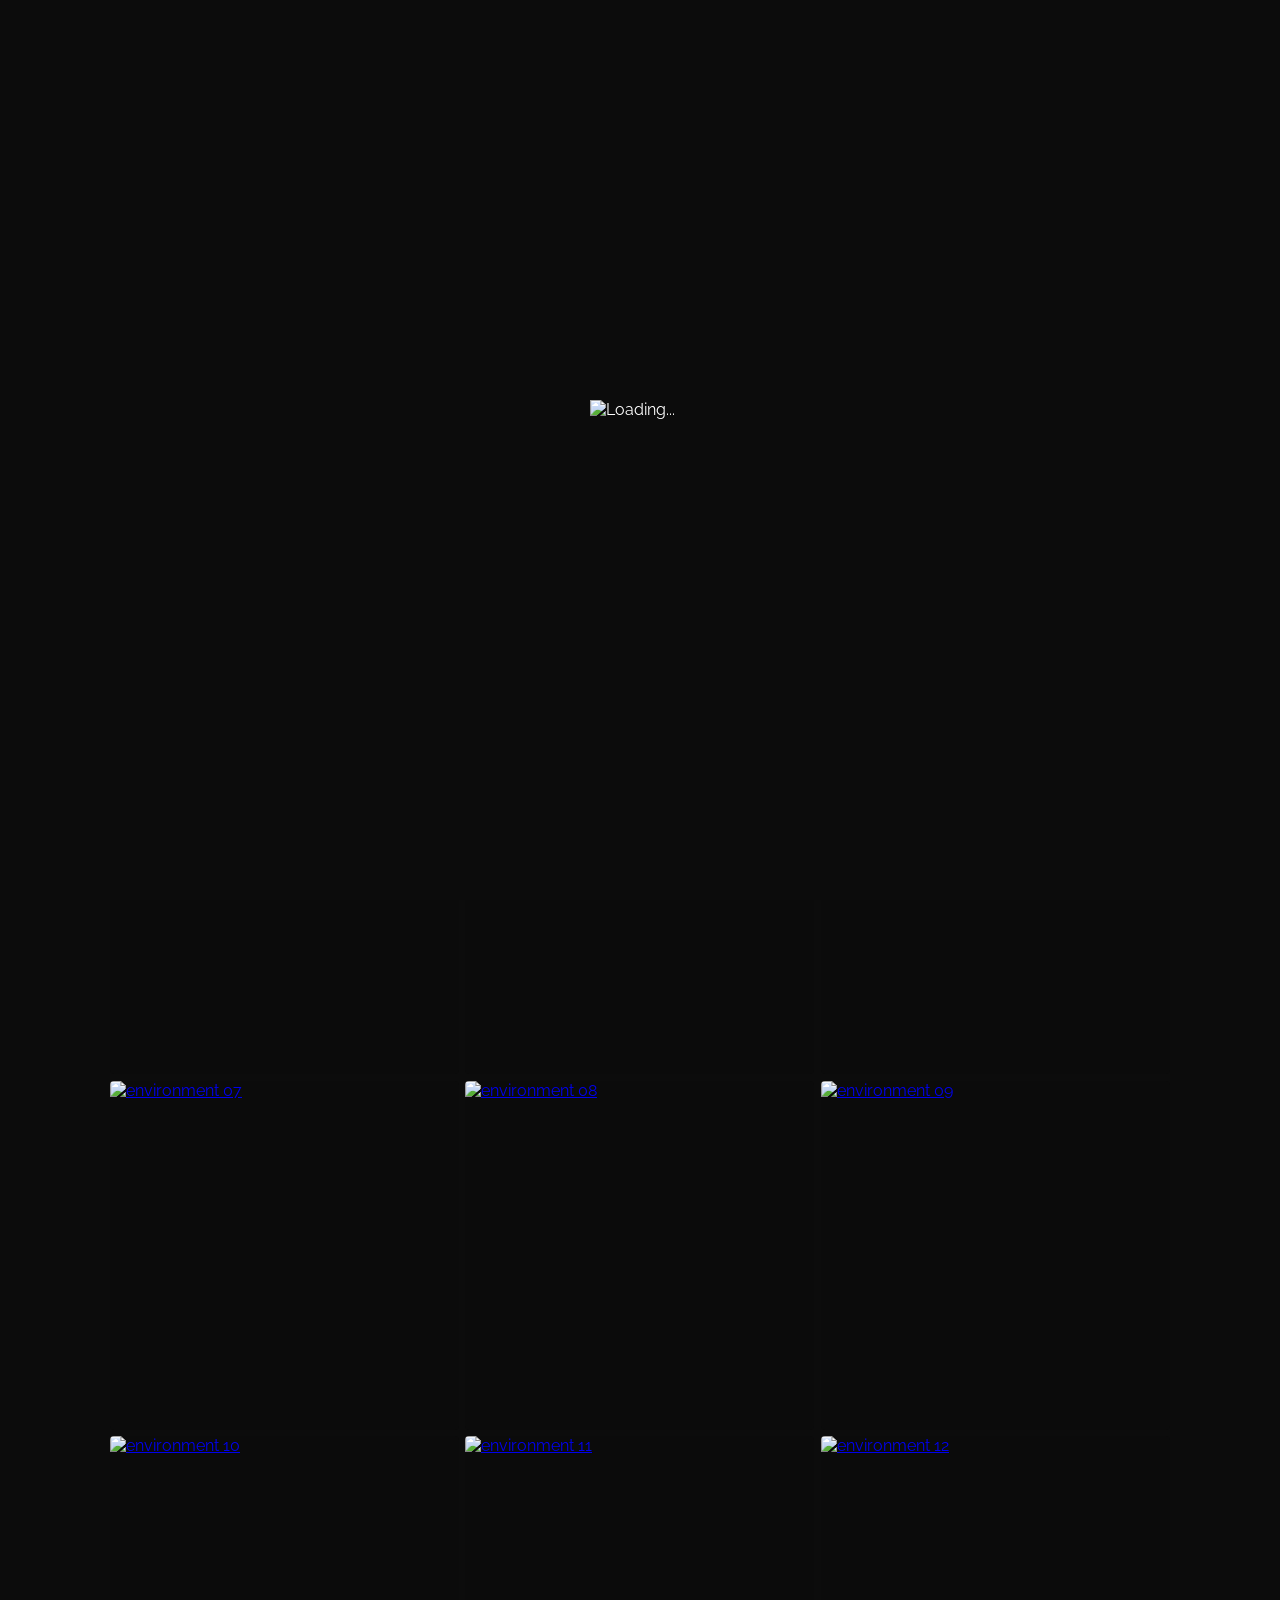
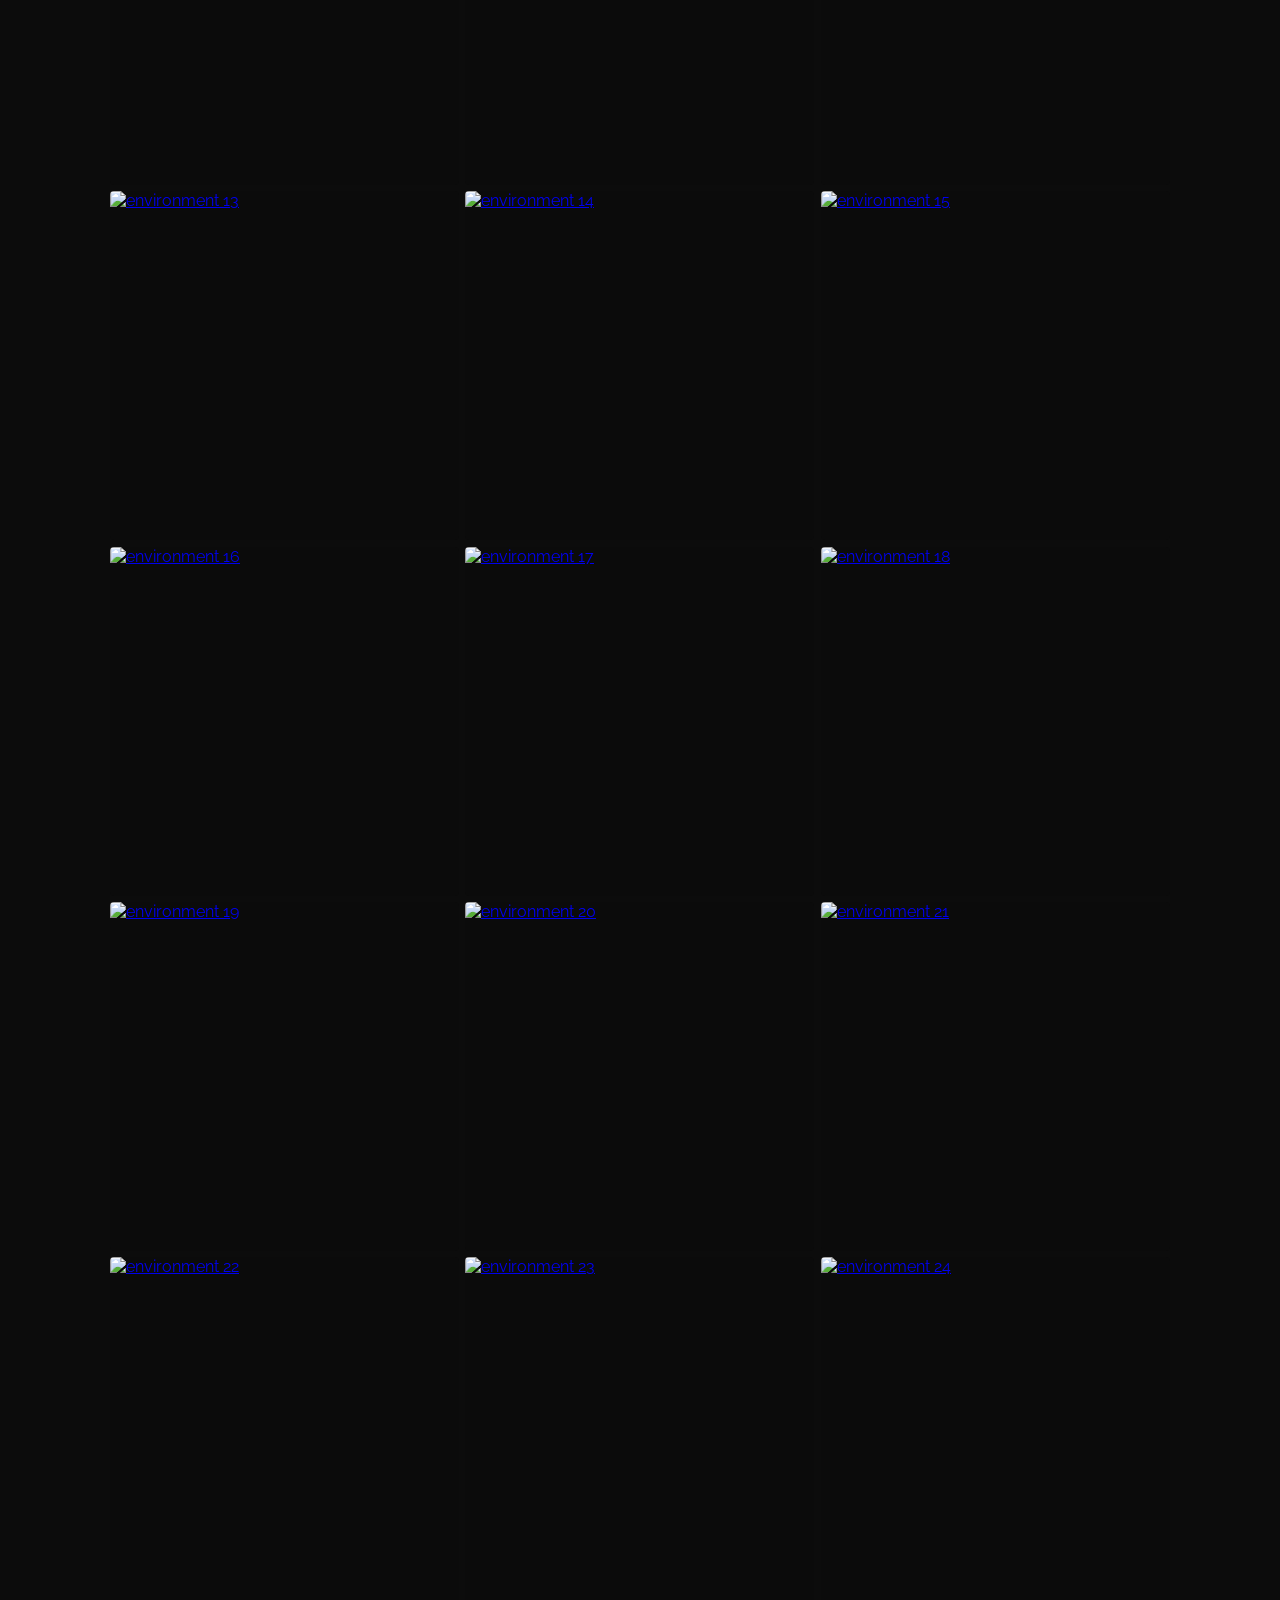
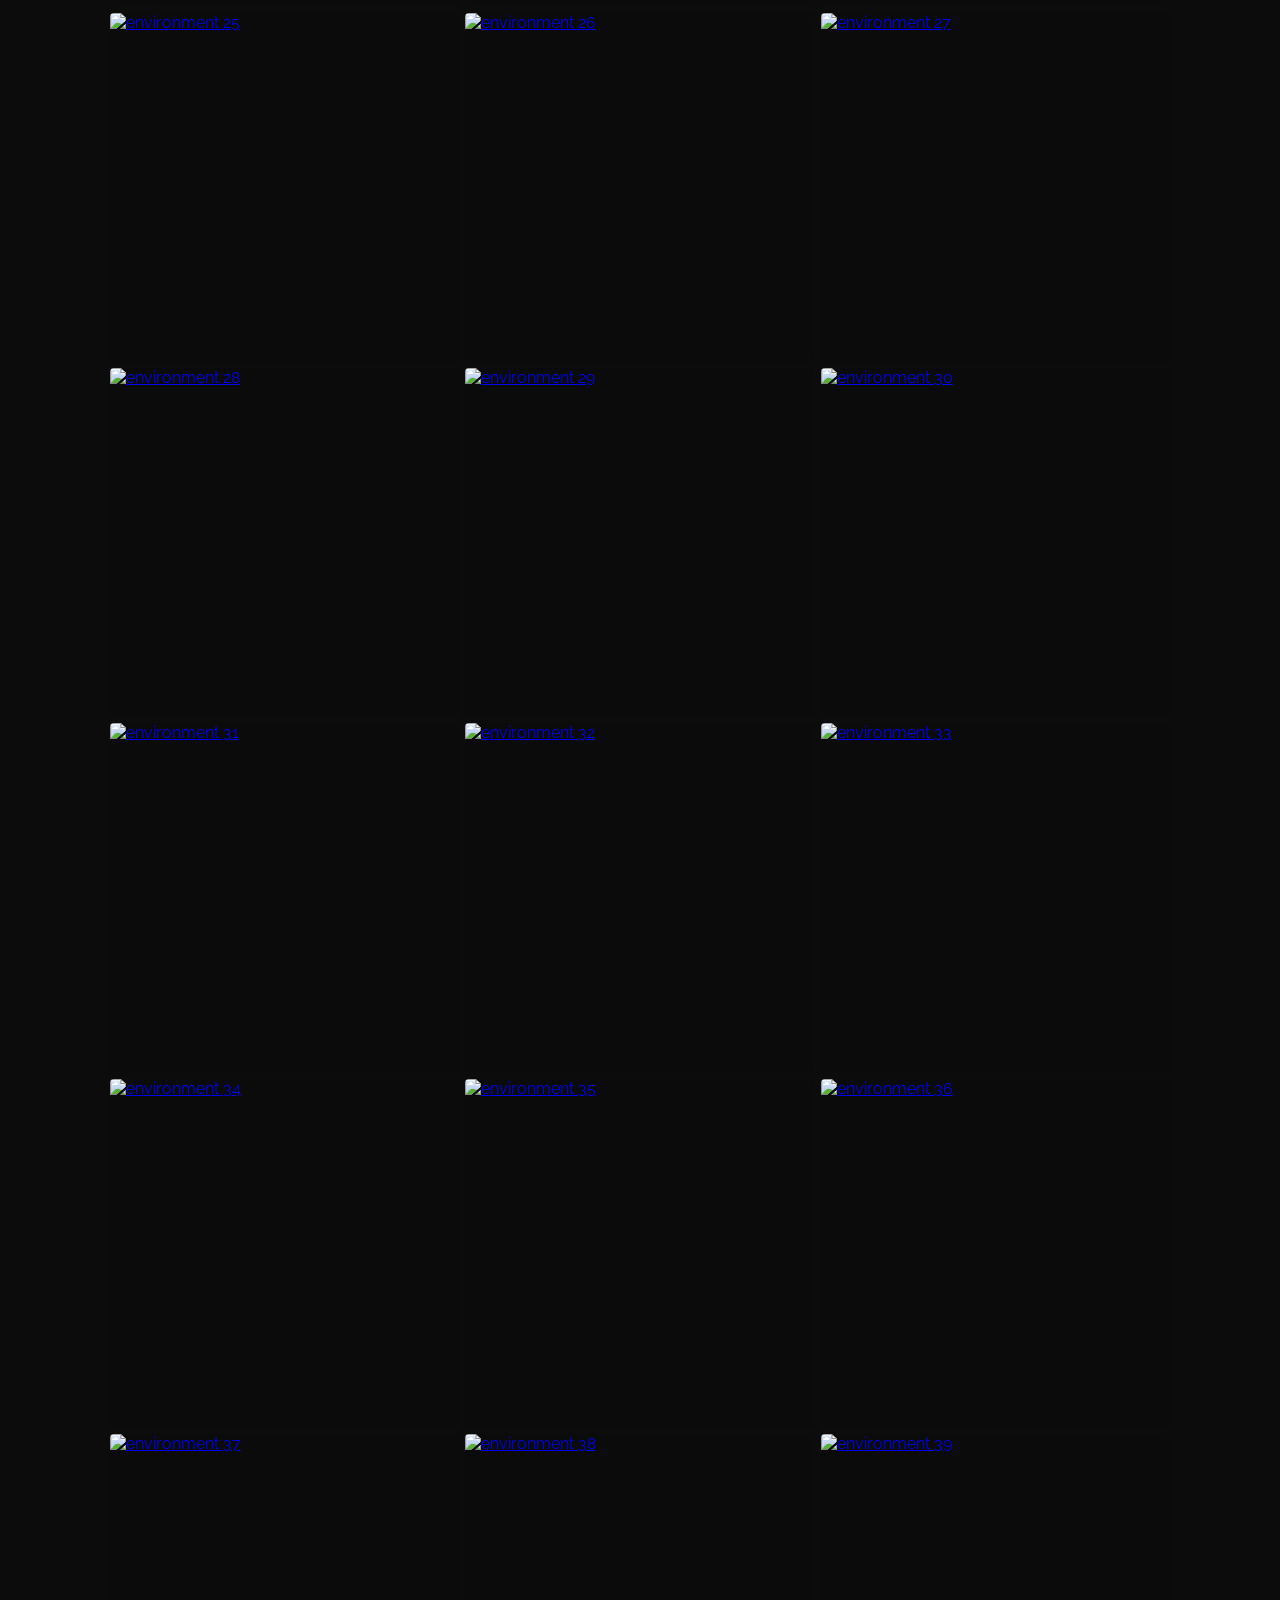
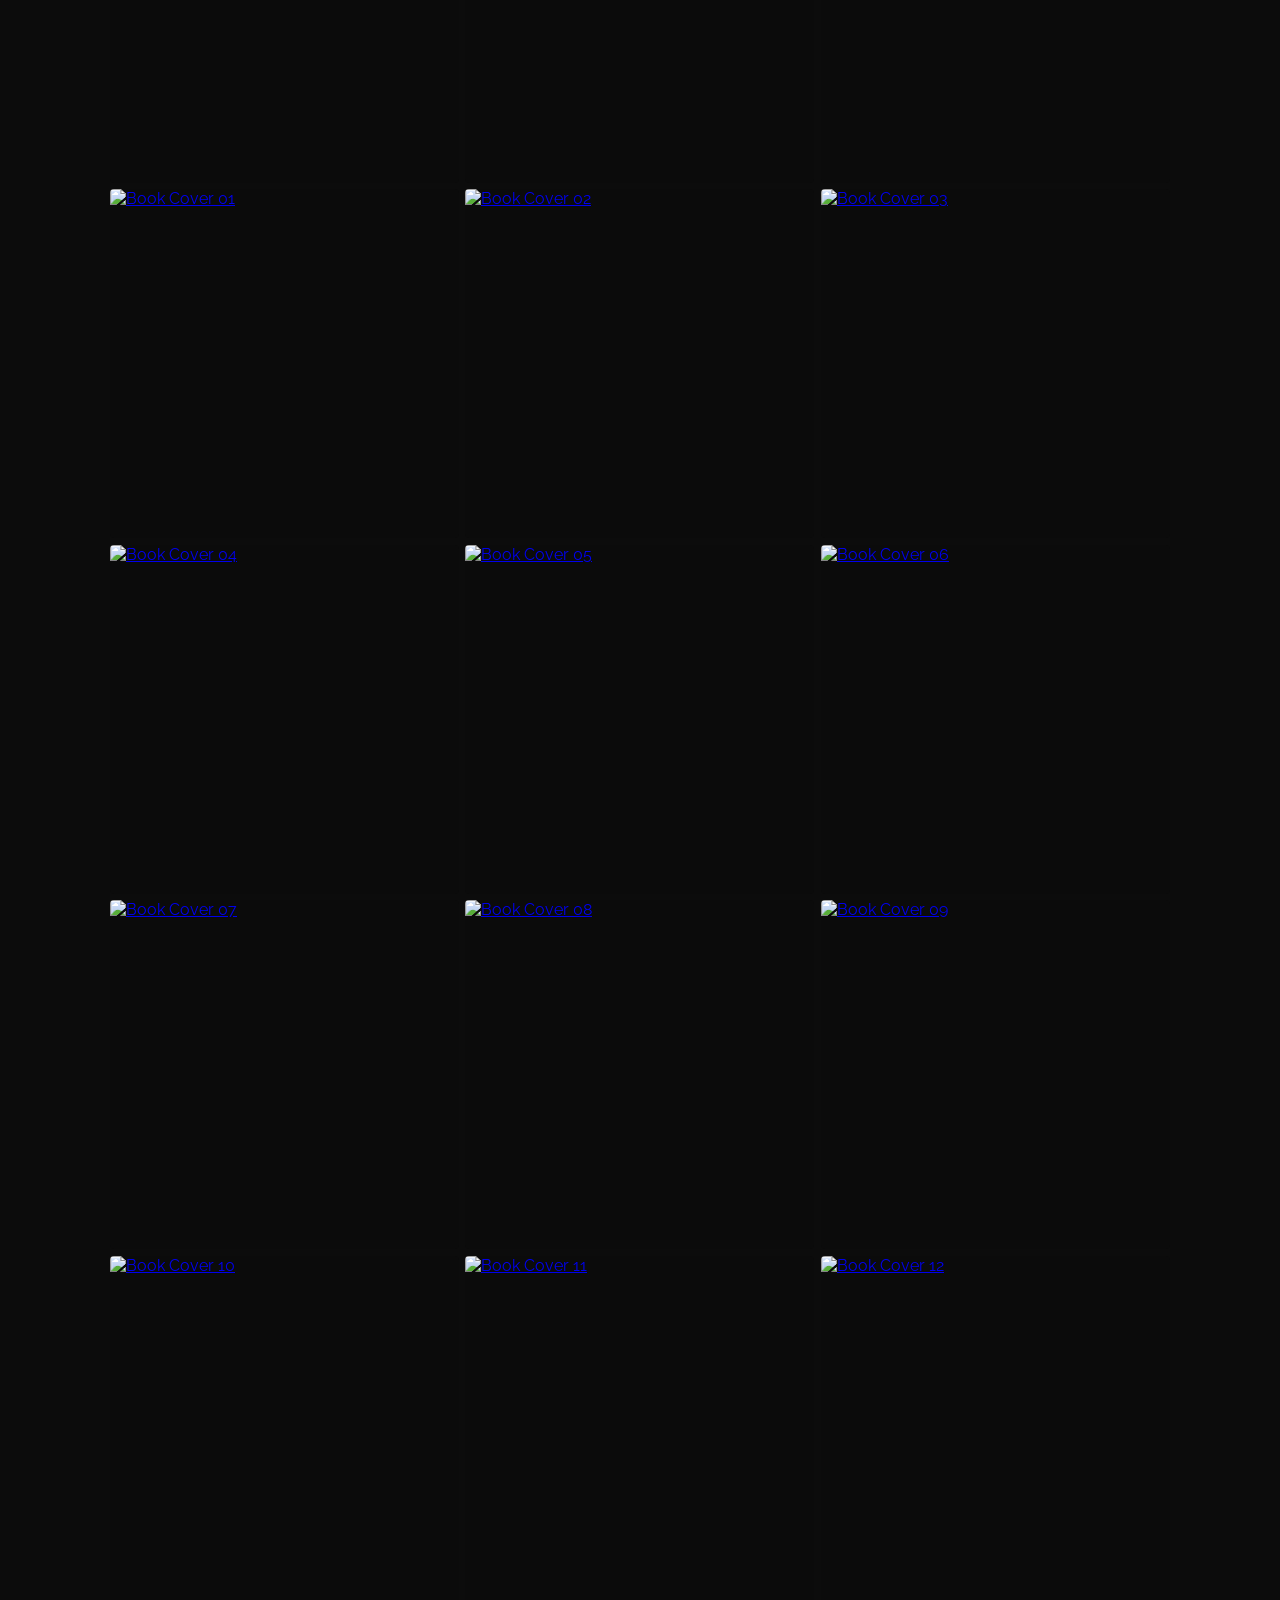
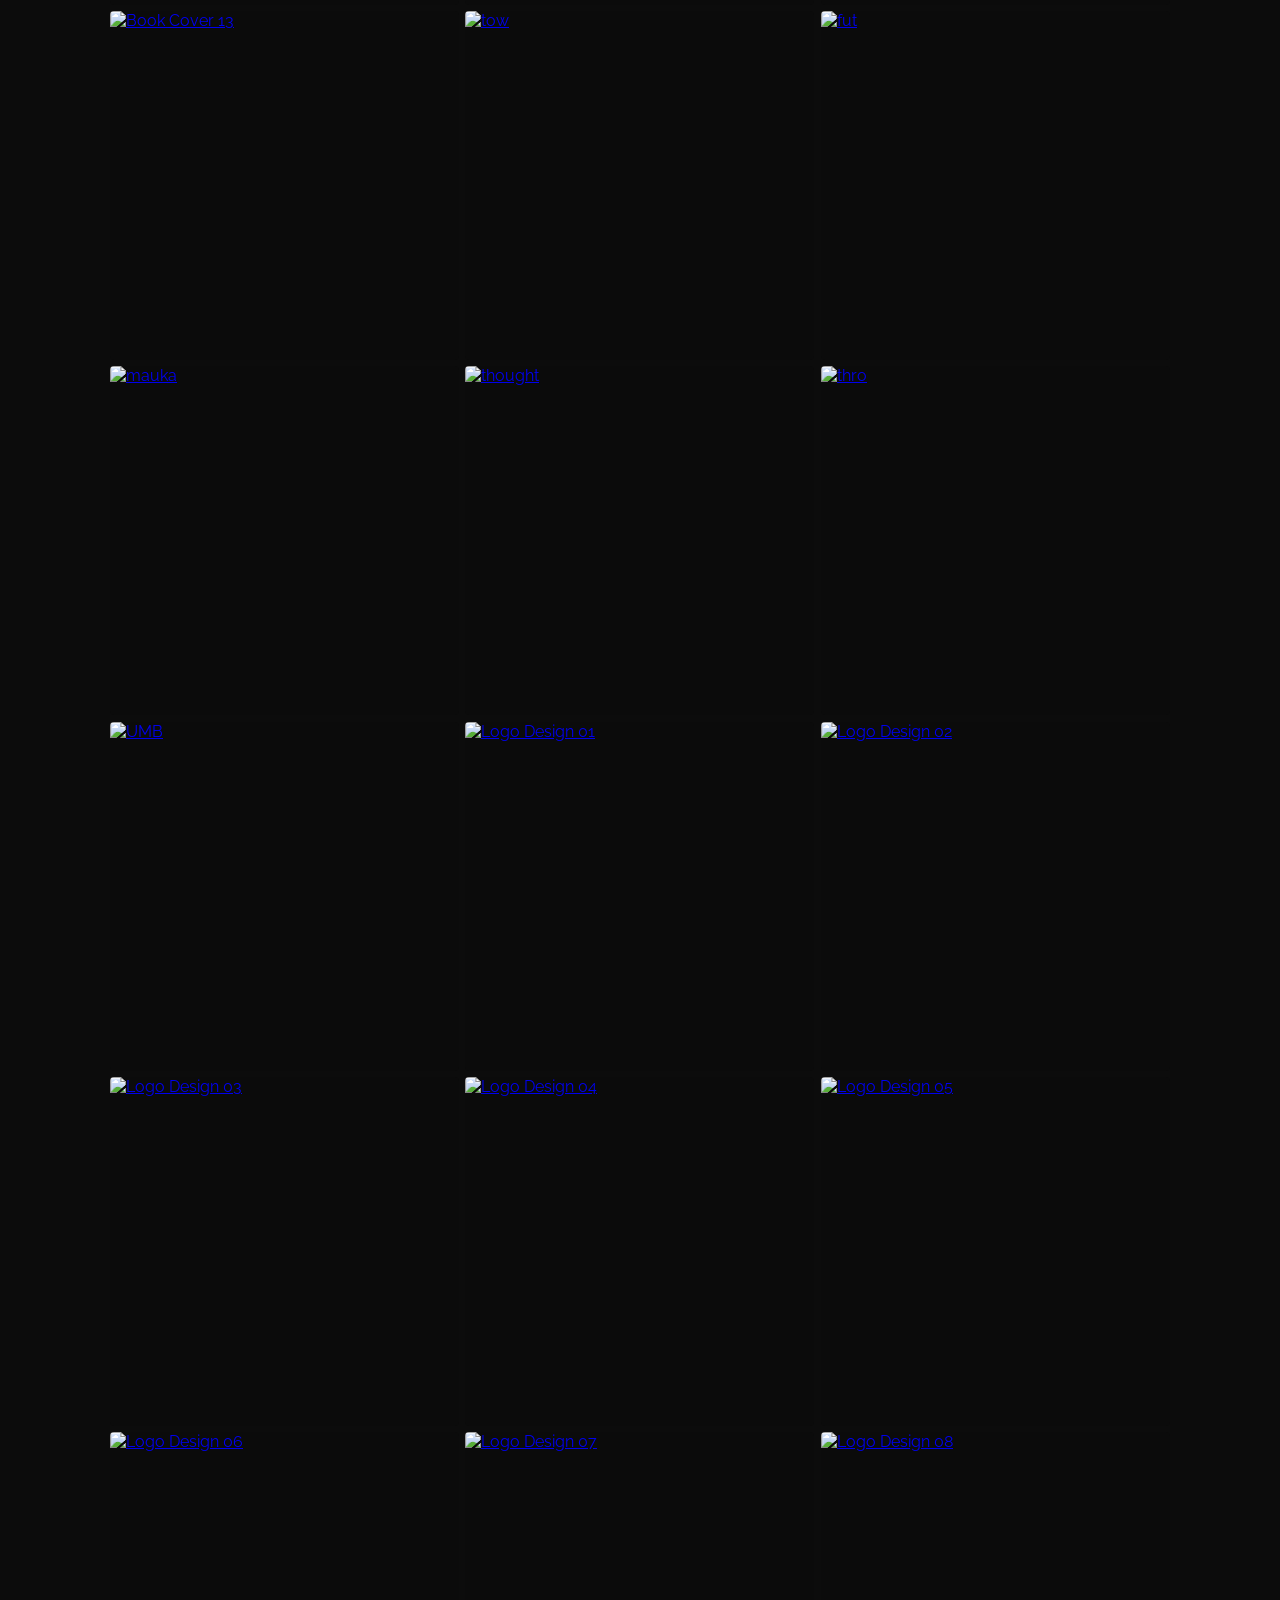
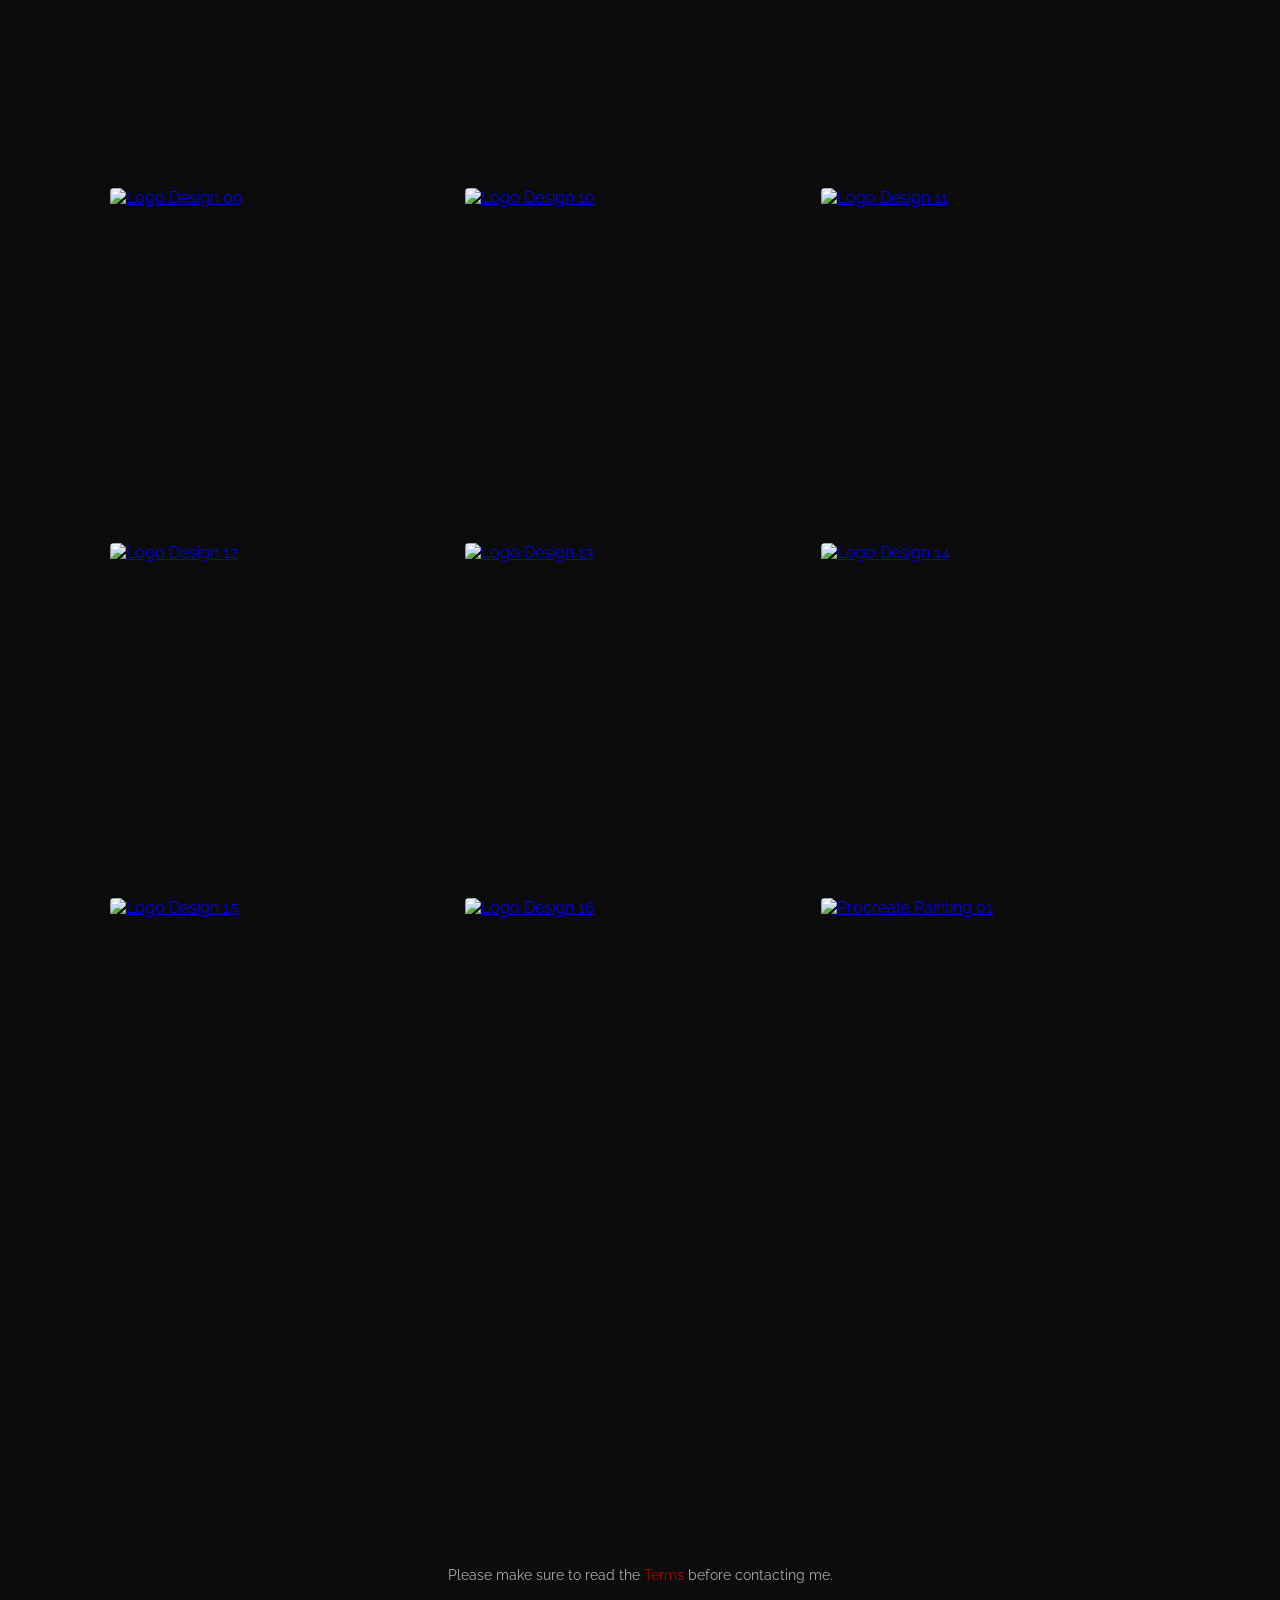
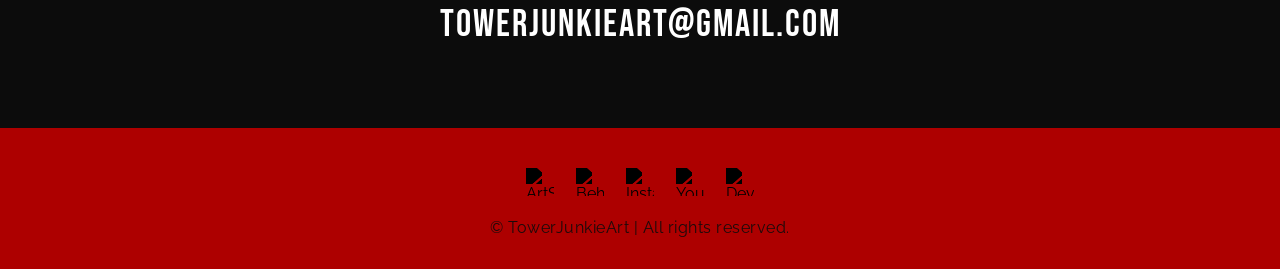
==== portfolio.html @ db3d71a6 "Update portfolio.html" ====
<!DOCTYPE html>
<html lang="en">
<head>
    <meta charset="UTF-8">
    <meta name="viewport" content="width=device-width, initial-scale=1.0">
    <title>Portfolio — TowerJunkieArt</title>

    <!-- Google Fonts -->
    <link href="https://fonts.googleapis.com/css2?family=Anton&family=Raleway:wght@300;400;500&display=swap" rel="stylesheet">
    <link href="https://fonts.googleapis.com/css2?family=Bebas+Neue&display=swap" rel="stylesheet">

    <link rel="stylesheet" href="css/style.css">
    <script>
  // Ako URL zavrsava sa .html, ukloni ga iz browser-a
  if (window.location.pathname.endsWith('.html')) {
    const newPath = window.location.pathname.replace('.html', '/');
    window.history.replaceState({}, '', newPath);
  }
</script>

</head>
<body>
<!-- Loader -->
<div id="loader">
    <img src="images/spin.png" alt="Loading...">
</div>

<header class="navbar">
    <nav class="nav-inner">

        <ul class="nav-left">
            <li><a href="index.html">Home</a></li>
            <li><a href="index.html#about">About</a></li>
            <a href="index.html#services">Services</a>
        </ul>

        <div class="nav-logo">
            <a href="index.html"><img src="images/logo.png" alt="Logo"></a>
        </div>

        <ul class="nav-right">
            <li><a href="portfolio.html">Portfolio</a></li>
            <li><a href="terms.html">Terms</a></li>
            <a href="index.html#contact">Contact</a>
        </ul>
    </nav>
</header>

<!-- Hamburger za mobilni -->
<div class="hamburger" aria-label="Open menu" tabindex="0">
  <span></span>
  <span></span>
  <span></span>
</div>

<!-- Overlay mobile menu -->
<div class="mobile-menu">
  <a href="index.html">Home</a>
  <a href="index.html#about">About</a>
  <a href="index.html#services">Services</a>
  <a href="portfolio.html">Portfolio</a>
  <a href="terms.html">Terms</a>
  <a href="index.html#contact">Contact</a>
</div>


<main style="padding:140px 20px 80px; max-width:1100px; margin:0 auto;">

    <section class="portfolio-heading">
        <h2 class="about-bg center">PORTFOLIO</h2>
        <h3 class="about-front">my work in all its forms, ready to be explored.</h3>
    </section>

    <hr>

    <section class="portfolio-controls">
        <div class="filters" role="tablist" aria-label="Portfolio filters">
            <button class="filter active" data-filter="Environment Concept Art">Environment Concept Art</button>
            <button class="filter" data-filter="Book Covers">Book Covers</button>
            <button class="filter" data-filter="Album Covers">Album Covers</button>
            <button class="filter" data-filter="Logo Design">Logo Design</button>
            <button class="filter" data-filter="Procreate Paintings">Procreate Paintings</button>
        </div>
    </section>

    <section class="portfolio-grid" id="gallery">
        <!-- Environment Concept Art -->
        <figure class="gallery-item" data-category="Environment Concept Art">
            <a class="thumb" href="images/Environment Concept Art/env01.jpeg" data-index="0"><img src="images/Environment Concept Art/env01.jpeg" alt="environment 01"></a>
        </figure>
        <figure class="gallery-item" data-category="Environment Concept Art">
            <a class="thumb" href="images/Environment Concept Art/env02.jpeg" data-index="1"><img src="images/Environment Concept Art/env02.jpeg" alt="environment 02"></a>
        </figure>
        <figure class="gallery-item" data-category="Environment Concept Art">
            <a class="thumb" href="images/Environment Concept Art/env03.jpeg" data-index="2"><img src="images/Environment Concept Art/env03.jpeg" alt="environment 03"></a>
        </figure>
        <figure class="gallery-item" data-category="Environment Concept Art">
            <a class="thumb" href="images/Environment Concept Art/env04.jpeg" data-index="3"><img src="images/Environment Concept Art/env04.jpeg" alt="environment 04"></a>
        </figure>
        <figure class="gallery-item" data-category="Environment Concept Art">
            <a class="thumb" href="images/Environment Concept Art/env05.jpeg" data-index="4"><img src="images/Environment Concept Art/env05.jpeg" alt="environment 05"></a>
        </figure>
        <figure class="gallery-item" data-category="Environment Concept Art">
            <a class="thumb" href="images/Environment Concept Art/env06.jpeg" data-index="5"><img src="images/Environment Concept Art/env06.jpeg" alt="environment 06"></a>
        </figure>
        <figure class="gallery-item" data-category="Environment Concept Art">
            <a class="thumb" href="images/Environment Concept Art/env07.jpeg" data-index="6"><img src="images/Environment Concept Art/env07.jpeg" alt="environment 07"></a>
        </figure>
        <figure class="gallery-item" data-category="Environment Concept Art">
            <a class="thumb" href="images/Environment Concept Art/env08.jpeg" data-index="7"><img src="images/Environment Concept Art/env08.jpeg" alt="environment 08"></a>
        </figure>
        <figure class="gallery-item" data-category="Environment Concept Art">
            <a class="thumb" href="images/Environment Concept Art/env09.jpeg" data-index="8"><img src="images/Environment Concept Art/env09.jpeg" alt="environment 09"></a>
        </figure>
        <figure class="gallery-item" data-category="Environment Concept Art">
            <a class="thumb" href="images/Environment Concept Art/env010.jpeg" data-index="9"><img src="images/Environment Concept Art/env010.jpeg" alt="environment 10"></a>
        </figure>
        <figure class="gallery-item" data-category="Environment Concept Art">
            <a class="thumb" href="images/Environment Concept Art/env011.jpeg" data-index="10"><img src="images/Environment Concept Art/env011.jpeg" alt="environment 11"></a>
        </figure>
        <figure class="gallery-item" data-category="Environment Concept Art">
            <a class="thumb" href="images/Environment Concept Art/env012.jpeg" data-index="11"><img src="images/Environment Concept Art/env012.jpeg" alt="environment 12"></a>
        </figure>
        <figure class="gallery-item" data-category="Environment Concept Art">
            <a class="thumb" href="images/Environment Concept Art/env013.jpeg" data-index="12"><img src="images/Environment Concept Art/env013.jpeg" alt="environment 13"></a>
        </figure>
        <figure class="gallery-item" data-category="Environment Concept Art">
            <a class="thumb" href="images/Environment Concept Art/env014.jpeg" data-index="13"><img src="images/Environment Concept Art/env014.jpeg" alt="environment 14"></a>
        </figure>
        <figure class="gallery-item" data-category="Environment Concept Art">
            <a class="thumb" href="images/Environment Concept Art/env015.jpeg" data-index="14"><img src="images/Environment Concept Art/env015.jpeg" alt="environment 15"></a>
        </figure>
        <figure class="gallery-item" data-category="Environment Concept Art">
            <a class="thumb" href="images/Environment Concept Art/env016.jpeg" data-index="15"><img src="images/Environment Concept Art/env016.jpeg" alt="environment 16"></a>
        </figure>
        <figure class="gallery-item" data-category="Environment Concept Art">
            <a class="thumb" href="images/Environment Concept Art/env017.jpeg" data-index="16"><img src="images/Environment Concept Art/env017.jpeg" alt="environment 17"></a>
        </figure>
        <figure class="gallery-item" data-category="Environment Concept Art">
            <a class="thumb" href="images/Environment Concept Art/env018.jpeg" data-index="17"><img src="images/Environment Concept Art/env018.jpeg" alt="environment 18"></a>
        </figure>
        <figure class="gallery-item" data-category="Environment Concept Art">
            <a class="thumb" href="images/Environment Concept Art/env019.jpeg" data-index="18"><img src="images/Environment Concept Art/env019.jpeg" alt="environment 19"></a>
        </figure>
        <figure class="gallery-item" data-category="Environment Concept Art">
            <a class="thumb" href="images/Environment Concept Art/env020.jpeg" data-index="19"><img src="images/Environment Concept Art/env020.jpeg" alt="environment 20"></a>
        </figure>
        <figure class="gallery-item" data-category="Environment Concept Art">
            <a class="thumb" href="images/Environment Concept Art/env021.jpeg" data-index="20"><img src="images/Environment Concept Art/env021.jpeg" alt="environment 21"></a>
        </figure>
        <figure class="gallery-item" data-category="Environment Concept Art">
            <a class="thumb" href="images/Environment Concept Art/env022.jpeg" data-index="21"><img src="images/Environment Concept Art/env022.jpeg" alt="environment 22"></a>
        </figure>
        <figure class="gallery-item" data-category="Environment Concept Art">
            <a class="thumb" href="images/Environment Concept Art/env023.jpeg" data-index="22"><img src="images/Environment Concept Art/env023.jpeg" alt="environment 23"></a>
        </figure>
        <figure class="gallery-item" data-category="Environment Concept Art">
            <a class="thumb" href="images/Environment Concept Art/env024.jpeg" data-index="23"><img src="images/Environment Concept Art/env024.jpeg" alt="environment 24"></a>
        </figure>
        <figure class="gallery-item" data-category="Environment Concept Art">
            <a class="thumb" href="images/Environment Concept Art/env025.jpeg" data-index="24"><img src="images/Environment Concept Art/env025.jpeg" alt="environment 25"></a>
        </figure>
        <figure class="gallery-item" data-category="Environment Concept Art">
            <a class="thumb" href="images/Environment Concept Art/env026.jpeg" data-index="25"><img src="images/Environment Concept Art/env026.jpeg" alt="environment 26"></a>
        </figure>
        <figure class="gallery-item" data-category="Environment Concept Art">
            <a class="thumb" href="images/Environment Concept Art/env027.jpeg" data-index="26"><img src="images/Environment Concept Art/env027.jpeg" alt="environment 27"></a>
        </figure>
        <figure class="gallery-item" data-category="Environment Concept Art">
            <a class="thumb" href="images/Environment Concept Art/env028.jpeg" data-index="27"><img src="images/Environment Concept Art/env028.jpeg" alt="environment 28"></a>
        </figure>
        <figure class="gallery-item" data-category="Environment Concept Art">
            <a class="thumb" href="images/Environment Concept Art/env029.jpeg" data-index="28"><img src="images/Environment Concept Art/env029.jpeg" alt="environment 29"></a>
        </figure>
        <figure class="gallery-item" data-category="Environment Concept Art">
            <a class="thumb" href="images/Environment Concept Art/env030.jpeg" data-index="29"><img src="images/Environment Concept Art/env030.jpeg" alt="environment 30"></a>
        </figure>
        <figure class="gallery-item" data-category="Environment Concept Art">
            <a class="thumb" href="images/Environment Concept Art/env031.jpeg" data-index="30"><img src="images/Environment Concept Art/env031.jpeg" alt="environment 31"></a>
        </figure>
        <figure class="gallery-item" data-category="Environment Concept Art">
            <a class="thumb" href="images/Environment Concept Art/env032.jpeg" data-index="31"><img src="images/Environment Concept Art/env032.jpeg" alt="environment 32"></a>
        </figure>
        <figure class="gallery-item" data-category="Environment Concept Art">
            <a class="thumb" href="images/Environment Concept Art/env033.jpeg" data-index="32"><img src="images/Environment Concept Art/env033.jpeg" alt="environment 33"></a>
        </figure>
        <figure class="gallery-item" data-category="Environment Concept Art">
            <a class="thumb" href="images/Environment Concept Art/env034.jpeg" data-index="33"><img src="images/Environment Concept Art/env034.jpeg" alt="environment 34"></a>
        </figure>
        <figure class="gallery-item" data-category="Environment Concept Art">
            <a class="thumb" href="images/Environment Concept Art/env035.jpeg" data-index="34"><img src="images/Environment Concept Art/env035.jpeg" alt="environment 35"></a>
        </figure>
        <figure class="gallery-item" data-category="Environment Concept Art">
            <a class="thumb" href="images/Environment Concept Art/env036.jpeg" data-index="35"><img src="images/Environment Concept Art/env036.jpeg" alt="environment 36"></a>
        </figure>
        <figure class="gallery-item" data-category="Environment Concept Art">
            <a class="thumb" href="images/Environment Concept Art/env037.jpeg" data-index="36"><img src="images/Environment Concept Art/env037.jpeg" alt="environment 37"></a>
        </figure>
        <figure class="gallery-item" data-category="Environment Concept Art">
            <a class="thumb" href="images/Environment Concept Art/env038.jpeg" data-index="37"><img src="images/Environment Concept Art/env038.jpeg" alt="environment 38"></a>
        </figure>
        <figure class="gallery-item" data-category="Environment Concept Art">
            <a class="thumb" href="images/Environment Concept Art/env039.jpeg" data-index="38"><img src="images/Environment Concept Art/env039.jpeg" alt="environment 39"></a>
        </figure>

        <!-- Book Covers -->
        <figure class="gallery-item" data-category="Book Covers">
            <a class="thumb" href="images/Book Covers/b01.jpg" data-index="39"><img src="images/Book Covers/b01.jpg" alt="Book Cover 01"></a>
        </figure>
        <figure class="gallery-item" data-category="Book Covers">
            <a class="thumb" href="images/Book Covers/b02.jpg" data-index="40"><img src="images/Book Covers/b02.jpg" alt="Book Cover 02"></a>
        </figure>
        <figure class="gallery-item" data-category="Book Covers">
            <a class="thumb" href="images/Book Covers/b03.jpg" data-index="41"><img src="images/Book Covers/b03.jpg" alt="Book Cover 03"></a>
        </figure>
        <figure class="gallery-item" data-category="Book Covers">
            <a class="thumb" href="images/Book Covers/b04.jpg" data-index="42"><img src="images/Book Covers/b04.jpg" alt="Book Cover 04"></a>
        </figure>
        <figure class="gallery-item" data-category="Book Covers">
            <a class="thumb" href="images/Book Covers/b05.jpg" data-index="43"><img src="images/Book Covers/b05.jpg" alt="Book Cover 05"></a>
        </figure>
        <figure class="gallery-item" data-category="Book Covers">
            <a class="thumb" href="images/Book Covers/b06.jpg" data-index="44"><img src="images/Book Covers/b06.jpg" alt="Book Cover 06"></a>
        </figure>
        <figure class="gallery-item" data-category="Book Covers">
            <a class="thumb" href="images/Book Covers/b07.jpg" data-index="45"><img src="images/Book Covers/b07.jpg" alt="Book Cover 07"></a>
        </figure>
        <figure class="gallery-item" data-category="Book Covers">
            <a class="thumb" href="images/Book Covers/b08.jpg" data-index="46"><img src="images/Book Covers/b08.jpg" alt="Book Cover 08"></a>
        </figure>
        <figure class="gallery-item" data-category="Book Covers">
            <a class="thumb" href="images/Book Covers/b09.jpg" data-index="47"><img src="images/Book Covers/b09.jpg" alt="Book Cover 09"></a>
        </figure>
        <figure class="gallery-item" data-category="Book Covers">
            <a class="thumb" href="images/Book Covers/b010.jpg" data-index="48"><img src="images/Book Covers/b010.jpg" alt="Book Cover 10"></a>
        </figure>
        <figure class="gallery-item" data-category="Book Covers">
            <a class="thumb" href="images/Book Covers/b011.jpg" data-index="49"><img src="images/Book Covers/b011.jpg" alt="Book Cover 11"></a>
        </figure>
        <figure class="gallery-item" data-category="Book Covers">
            <a class="thumb" href="images/Book Covers/b012.jpg" data-index="50"><img src="images/Book Covers/b012.jpg" alt="Book Cover 12"></a>
        </figure>
        <figure class="gallery-item" data-category="Book Covers">
            <a class="thumb" href="images/Book Covers/b013.jpg" data-index="51"><img src="images/Book Covers/b013.jpg" alt="Book Cover 13"></a>
        </figure>

        <!-- Album Covers -->
<figure class="gallery-item" data-category="Album Covers">
    <a class="thumb" href="images/album covers/tow.jpg"><img src="images/Album Covers/tow.jpg" alt="tow"></a>
</figure>
<figure class="gallery-item" data-category="Album Covers">
    <a class="thumb" href="images/album covers/fut.jpg"><img src="images/Album Covers/fut.jpg" alt="fut"></a>
</figure>
<figure class="gallery-item" data-category="Album Covers">
    <a class="thumb" href="images/album covers/mauka.jpg"><img src="images/Album Covers/mauka.jpg" alt="mauka"></a>
</figure>
<figure class="gallery-item" data-category="Album Covers">
    <a class="thumb" href="images/album covers/thought.jpg"><img src="images/Album Covers/thought.jpg" alt="thought"></a>
</figure>
<figure class="gallery-item" data-category="Album Covers">
    <a class="thumb" href="images/album covers/thro.jpg"><img src="images/Album Covers/thro.jpg" alt="thro"></a>
</figure>
<figure class="gallery-item" data-category="Album Covers">
    <a class="thumb" href="images/album covers/UMB.jpg"><img src="images/Album Covers/UMB.jpg" alt="UMB"></a>
</figure>

<!-- Logo Design -->

<figure class="gallery-item" data-category="Logo Design">
            <a class="thumb" href="images/Logo Design/l01.jpg" data-index="51"><img src="images/Logo Design/l01.jpg" alt="Logo Design 01" loading="lazy"></a>
        </figure>
        <figure class="gallery-item" data-category="Logo Design">
            <a class="thumb" href="images/Logo Design/l02.jpg" data-index="52"><img src="images/Logo Design/l02.jpg" alt="Logo Design 02" loading="lazy"></a>
        </figure>
        <figure class="gallery-item" data-category="Logo Design">
            <a class="thumb" href="images/Logo Design/l03.jpg" data-index="53"><img src="images/Logo Design/l03.jpg" alt="Logo Design 03" loading="lazy"></a>
        </figure>
        <figure class="gallery-item" data-category="Logo Design">
            <a class="thumb" href="images/Logo Design/l04.jpg" data-index="54"><img src="images/Logo Design/l04.jpg" alt="Logo Design 04" loading="lazy"></a>
        </figure>
        <figure class="gallery-item" data-category="Logo Design">
            <a class="thumb" href="images/Logo Design/l05.jpg" data-index="55"><img src="images/Logo Design/l05.jpg" alt="Logo Design 05" loading="lazy"></a>
        </figure>
        <figure class="gallery-item" data-category="Logo Design">
            <a class="thumb" href="images/Logo Design/l06.jpg" data-index="56"><img src="images/Logo Design/l06.jpg" alt="Logo Design 06" loading="lazy"></a>
        </figure>
        <figure class="gallery-item" data-category="Logo Design">
            <a class="thumb" href="images/Logo Design/l07.jpg" data-index="57"><img src="images/Logo Design/l07.jpg" alt="Logo Design 07" loading="lazy"></a>
        </figure>
        <figure class="gallery-item" data-category="Logo Design">
            <a class="thumb" href="images/Logo Design/l08.jpg" data-index="58"><img src="images/Logo Design/l08.jpg" alt="Logo Design 08" loading="lazy"></a>
        </figure>
        <figure class="gallery-item" data-category="Logo Design">
            <a class="thumb" href="images/Logo Design/l09.jpg" data-index="59"><img src="images/Logo Design/l09.jpg" alt="Logo Design 09" loading="lazy"></a>
        </figure>
        <figure class="gallery-item" data-category="Logo Design">
            <a class="thumb" href="images/Logo Design/l010.jpg" data-index="60"><img src="images/Logo Design/l010.jpg" alt="Logo Design 10" loading="lazy"></a>
        </figure>
        <figure class="gallery-item" data-category="Logo Design">
            <a class="thumb" href="images/Logo Design/l011.jpg" data-index="61"><img src="images/Logo Design/l011.jpg" alt="Logo Design 11" loading="lazy"></a>
        </figure>
        <figure class="gallery-item" data-category="Logo Design">
            <a class="thumb" href="images/Logo Design/l012.jpg" data-index="62"><img src="images/Logo Design/l012.jpg" alt="Logo Design 12" loading="lazy"></a>
        </figure>
        <figure class="gallery-item" data-category="Logo Design">
            <a class="thumb" href="images/Logo Design/l013.jpg" data-index="63"><img src="images/Logo Design/l013.jpg" alt="Logo Design 13" loading="lazy"></a>
        </figure>
        <figure class="gallery-item" data-category="Logo Design">
            <a class="thumb" href="images/Logo Design/l014.jpg" data-index="64"><img src="images/Logo Design/l014.jpg" alt="Logo Design 14" loading="lazy"></a>
        </figure>
        <figure class="gallery-item" data-category="Logo Design">
            <a class="thumb" href="images/Logo Design/l015.jpg" data-index="65"><img src="images/Logo Design/l015.jpg" alt="Logo Design 15" loading="lazy"></a>
        </figure>
        <figure class="gallery-item" data-category="Logo Design">
            <a class="thumb" href="images/Logo Design/l016.jpg" data-index="66"><img src="images/Logo Design/l016.jpg" alt="Logo Design 16" loading="lazy"></a>
        </figure>

        <!-- Procreate Paintings -->

        <figure class="gallery-item" data-category="Procreate Paintings">
            <a class="thumb" href="images/Procreate Paintings/p01.jpeg" data-index="67">
                <img src="images/Procreate Paintings/p01.jpeg" alt="Procreate Painting 01" loading="lazy">
            </a>
        </figure>
    </section>

    

    <!-- Lightbox overlay -->
    <div id="lightbox" class="lightbox" aria-hidden="true">
        <button class="lb-close" aria-label="Close">&times;</button>
        <button class="lb-prev" aria-label="Previous">&lsaquo;</button>
        <img class="lb-image" src="" alt="">
        <button class="lb-next" aria-label="Next">&rsaquo;</button>
    </div>
</main>
<section class="contact" id="contact">
    <div class="about-heading">
        <h2 class="about-bg">CONTACT</h2>
        <h3 class="about-front">START A PROJECT</h3>
    </div>

    <div class="contact-text">
        <p class="contact-note">
    Please make sure to read the <a href="terms.html">Terms</a> before contacting me.
    </p>

        <a class="contact-email" href="mailto:towerjunkieart@gmail.com">
            towerjunkieart@gmail.com
        </a>
    </div>
</section>


<script src="js/main.js"></script>

<footer class="site-footer">
    <div class="footer-socials">
        <a href="https://www.artstation.com/towerjunkieart" target="_blank" aria-label="ArtStation">
            <img src="images/artstation.svg" alt="ArtStation">
        </a>

        <a href="https://www.behance.net/towerjunkie" target="_blank" aria-label="Behance">
            <img src="images/be.svg" alt="Behance">
        </a>

        <a href="https://www.instagram.com/towerjunkieart/?hl=en" target="_blank" aria-label="Instagram">
            <img src="images/ig.svg" alt="Instagram">
        </a>

        <a href="https://www.youtube.com/channel/UCRpXXcvjG41VludF-WYNyUA" target="_blank" aria-label="YouTube">
            <img src="images/yt.svg" alt="YouTube">
        </a>

        <a href="https://www.deviantart.com/towerjunkieart" target="_blank" aria-label="DeviantArt">
            <img src="images/dev.svg" alt="DeviantArt">
        </a>
    </div>

    <div class="footer-copy">
        © TowerJunkieArt | All rights reserved.
    </div>
</footer>
<script src="js/main.js"></script>
<button id="backToTop" style="display: flex !important;">
    <span class="up-arrow"></span>
</button>
</body>
</html>
---- css/style.css ----
html::-webkit-scrollbar {
    width: 12px !important;
}
html::-webkit-scrollbar-track {
    background: #000 !important;
}

html::-webkit-scrollbar-thumb {
    background-color: #ad0000 !important; 
    border: 2px solid #000 !important; 
    border-radius: 0px !important;
}

html::-webkit-scrollbar-thumb:hover {
    background-color: #ff0000 !important; 
}


html {
    scrollbar-width: auto !important;
    scrollbar-color: #ad0000 #000 !important;
}

/* =========================
   ROOT VARIABLES
========================= */
:root {
    --bg-color: #0c0c0c;
    --text-color: #ffffff;
    --heading-color: #ad0000;
}

/* =========================
   RESET & GLOBAL
========================= */
* {
    margin: 0;
    padding: 0;
    box-sizing: border-box;
}

html {
    scroll-behavior: smooth;
}

body {
    background: var(--bg-color);
    color: var(--text-color);
    font-family: 'Raleway', sans-serif;
}

/* =========================
   NAVBAR
========================= */
.navbar {
    position: fixed;
    top: 20px;
    width: 100%;
    display: flex;
    justify-content: center;
    z-index: 1000;
}

.nav-inner {
    display: flex;
    align-items: center;
    gap: 32px;
    padding: 12px 36px;
    background: rgba(12, 12, 12, 0.28);
    backdrop-filter: blur(18px);
    border-radius: 999px;
}



.nav-inner ul {
    list-style: none;
    display: flex;
    gap: 22px;
}

.nav-inner a {
    font-family: 'bebas neue', sans-serif;
    font-size: 18px;
    letter-spacing: 1px;
    text-decoration: none;
    color: var(--text-color);
    transition: all 0.3s ease;
}

.nav-inner a:hover {
    color: var(--heading-color);
    transform: scale(1.1);
}

.nav-logo img {
    height: 45px;
}



/* =========================
   LOADER
========================= */
#loader {
    position: fixed;
    inset: 0; /* top:0; right:0; bottom:0; left:0 */
    background-color: var(--bg-color); /* crna pozadina */
    display: flex;
    align-items: center;
    justify-content: center;
    z-index: 9999; 
    transition: opacity 0.5s ease, visibility 0.5s ease;
    opacity: 1;
    visibility: visible;
}

#loader img {
    width: 100px; 
    height: 100px;
    animation: spin 1.5s linear infinite;
}

@keyframes spin {
    from { transform: rotate(0deg); }
    to { transform: rotate(360deg); }
}


#loader.hidden {
    opacity: 0;
    visibility: hidden;
}

/* =========================
   HERO
========================= */
.hero {
    height: 100vh;
    background:
        linear-gradient(
            to bottom,
            rgba(12,12,12,0) 50%,
            rgba(12,12,12,0.75) 80%,
            var(--bg-color) 100%
        ),
        url("../images/background.jpg") center / cover no-repeat;
    display: flex;
    flex-direction: column; 
    align-items: center;
    justify-content: center;
    gap: 20px; 
}


.hero-title {
    font-family: 'Bebas Neue', sans-serif;
    font-size: clamp(3rem, 7vw, 7rem);
    letter-spacing: 2px;
    text-align: center;
    text-shadow: 0 0 32px rgba(0, 0, 0, 0.6);
}


.hero-title .white,
.hero-title .red {
    display: block;
    line-height: 1;
}


.hero-title .red {
    margin-top: 0px;
    font-size: clamp(3rem, 7vw, 7rem);
    text-shadow: 0 0 32px rgba(0, 0, 0, 0.6);
}

.white { color: var(--text-color); }
.red { color: var(--heading-color); }

.cta-btn {
    display: inline-block;
    margin-top: 0;
    padding: 12px 28px;
    border-radius: 999px;
    background: #000; 
    border: 2px solid rgba(255, 255, 255, 0.06);
    color: var(--text-color);
    font-family: 'Bebas Neue', sans-serif;
    letter-spacing: 1px;
    text-decoration: none;
    text-transform: uppercase;
    transition: box-shadow 260ms cubic-bezier(.2,.9,.3,1), transform 200ms cubic-bezier(.2,.9,.3,1), background 200ms linear, color 200ms linear, text-shadow 200ms linear;
    box-shadow: 0 0 0 rgba(173, 0, 0, 0);
    padding-inline: 28px;
} 

.cta-btn:hover,
.cta-btn:focus {
    box-shadow: 0 10px 40px #ad000099, 0 0 40px #ad000033 inset;
    transform: translateY(-3px) scale(1.03);
    background: #ad0000;
    color: #fff;
    text-shadow: 0 0 12px rgba(173,0,0,0.9);
    outline: none;
}

.cta-btn:focus-visible {
    outline: 3px solid rgba(173,0,0,0.22);
    outline-offset: 6px;
}

@media (max-width: 768px) {
    .cta-btn {
        margin-top: 0;
        padding: 10px 22px;
        font-size: 18px;
    }
}

.scroll-indicator {
    position: absolute;
    left: 50%;
    bottom: 36px; 
    transform: translateX(-50%);
    display: flex;
    flex-direction: column;
    align-items: center;
    gap: 10px;
    z-index: 5;
    pointer-events: none;
}

.scroll-indicator .mouse {
    width: 34px;
    height: 48px;
    border: 2px solid rgba(255,255,255,0.85);
    border-radius: 22px;
    display: inline-block;
    position: relative;
} 

.scroll-indicator .wheel {
    position: absolute;
    left: 50%;
    top: 12px;
    width: 4px;
    height: 7px;
    background: rgba(255,255,255,0.9);
    border-radius: 2px;
    transform: translateX(-50%);
    animation: scroll-wheel 1.4s cubic-bezier(.2,.8,.3,1) infinite;
}

@keyframes scroll-wheel {
    0% { transform: translateX(-50%) translateY(0); opacity: 1; }
    50% { transform: translateX(-50%) translateY(10px); opacity: 0.2; }
    100% { transform: translateX(-50%) translateY(0); opacity: 1; }
}


@media (max-width: 480px) {
    .scroll-indicator { bottom: 20px; }
    .scroll-indicator .mouse { width: 28px; height: 38px; border-radius: 18px; }
    .scroll-indicator .wheel { top: 10px; height: 6px; }
}


@media (prefers-reduced-motion: reduce) {
    .scroll-indicator .wheel { animation: none; opacity: 1; }
}

.hire-status {
    position: absolute;
    bottom: 40px; 
    right: 40px;
    display: flex;
    align-items: center;
    gap: 10px;

    padding: 8px 16px;
    border-radius: 999px;

    background: rgba(12,12,12,0.45);
    backdrop-filter: blur(12px);

    font-family: raleway, sans-serif;
    letter-spacing: 1px;
    font-size: 0.9rem;

    color: var(--text-color);
    z-index: 6;
}

.status-dot {
    width: 10px;
    height: 10px;
    border-radius: 50%;
    background: #3cff4e;

    box-shadow:
        0 0 0 rgba(60,255,78,0.7);

    animation: pulse-green 1.6s infinite;
}

@keyframes pulse-green {
    0% {
        box-shadow: 0 0 0 0 rgba(60,255,78,0.6);
    }
    70% {
        box-shadow: 0 0 0 10px rgba(60,255,78,0);
    }
    100% {
        box-shadow: 0 0 0 0 rgba(60,255,78,0);
    }
}

@media (max-width: 768px) {
    .hire-status {
        right: 50%;
        transform: translateX(50%);
        bottom: 120px;
        font-size: 0.85rem;
    }
}


/* =========================
   PORTFOLIO GALLERY
========================= */
.portfolio-controls{
    display:flex;
    justify-content:center;
    margin: 28px 0 16px;
}
.filters{
    display:flex;
    gap:12px;
    flex-wrap:wrap;
    justify-content:center;
}
.filters .filter{
    background: transparent;
    border: 1px solid rgba(255,255,255,0.06);
    color: var(--text-color);
    padding: 10px 16px;
    border-radius: 999px;
    cursor: pointer;
    font-family: raleway, sans-serif;
    letter-spacing:1px;
    font-size: clamp(0.95rem, 2.4vw, 0.90rem);
    transition: background 160ms ease, color 160ms ease, transform 140ms ease;
}
.filters .filter.active{
    background: rgba(173,0,0,0.12);
    color: var(--heading-color);
    transform: translateY(-2px);
    box-shadow: 0 8px 28px rgba(173,0,0,0.06);
}

.portfolio-grid{
    display:grid;
    grid-template-columns: repeat(3, 1fr); 
    gap:6px; 
    margin-bottom: 6px;
}
.gallery-item{
    background:#0b0b0b;
    border-radius:4px;
    overflow:hidden;
    position:relative;
    aspect-ratio:1/1;
}
.gallery-item img{width:100%;height:100%;object-fit:cover;display:block;transition:transform 280ms ease}
.gallery-item a{display:block;height:100%}
.gallery-item:hover img{transform:scale(1.1)}

.no-items{padding:48px;border-radius:10px;background:rgba(255,255,255,0.02);color:rgba(255,255,255,0.6);text-align:center}

/* =========================
   LIGHTBOX
========================= */
.lightbox{position:fixed;inset:0;display:flex;align-items:center;justify-content:center;background:rgba(0,0,0,0.92);z-index:2000;opacity:0;pointer-events:none;transition:opacity 220ms ease}
.lightbox.open{opacity:1;pointer-events:auto}
.lightbox .lb-image{max-width:95%;max-height:90%;box-shadow:0 12px 40px rgba(0,0,0,0.7);border-radius:6px}
.lightbox .lb-close,.lightbox .lb-prev,.lightbox .lb-next{position:absolute;background:transparent;border:0;color:#fff;font-size:28px;padding:18px;cursor:pointer}
.lightbox .lb-close{top:24px;right:24px}
.lightbox .lb-prev{left:20px}
.lightbox .lb-next{right:20px}

.portfolio-heading{position:relative;text-align:center;margin-bottom:18px;min-height:120px}
.portfolio-heading .about-bg{
    font-family: 'bebas neue', sans-serif;
    font-size: clamp(3.8rem, 8vw, 6.2rem);
    letter-spacing: 4px;
    color: var(--text-color);
    opacity: 0;
    transform: translateX(-160px);
    transition:
        transform 0.9s cubic-bezier(0.22, 1, 0.36, 1),
        opacity 0.9s ease;
}
.portfolio-heading .about-front{
    position:absolute;
    top:50%;
    left:50%;
    transform:translate(-50%,-50%);
    font-family:'Bebas Neue', sans-serif;
    font-size:1.6rem;
    letter-spacing:4px;
    color:var(--heading-color);
    opacity:0;
    transition: opacity 0.4s ease;
}

.portfolio-heading .about-bg.center + .about-front,
.portfolio-heading .center ~ .about-front {
    opacity: 1;
}

@media (max-width: 768px){
   
    .portfolio-grid { grid-template-columns: repeat(3, 1fr); gap:6px; }
    .portfolio-controls{margin:18px 0}
}

@media (max-width: 480px){
    
    .portfolio-grid { grid-template-columns: repeat(3, 1fr); gap:4px; }
    .portfolio-controls{margin:14px 0}
}


@media (prefers-reduced-motion: reduce){
    .gallery-item img{transition:none}
    .lightbox{transition:none}
}


/* =========================
   ABOUT SECTION
========================= */
.about {
    padding: 80px 20px;
    max-width: 900px;
    margin: 0 auto;
}

.about-heading {
    position: relative;
    text-align: center;
    margin-bottom: 60px;
}

.about-bg {
    font-family: 'bebas neue', sans-serif;
    font-size: clamp(3.8rem, 8vw, 6.2rem);
    letter-spacing: 4px;
    color: var(--text-color);
    opacity: 0;
    transform: translateX(-160px);
    transition:
        transform 0.9s cubic-bezier(0.22, 1, 0.36, 1),
        opacity 0.9s ease;
}

.about-bg.center {
    transform: translateX(0);
    opacity: 0.1;
}

.about-front {
    position: absolute;
    top: 50%;
    left: 50%;
    transform: translate(-50%, -50%);
    font-family: 'Bebas Neue', sans-serif;
    font-size: 1.6rem;
    letter-spacing: 4px;
    color: var(--heading-color);
    opacity: 0;
    transition: opacity 0.4s ease;
}

.about-bg.center + .about-front,
.about-heading .center ~ .about-front {
    opacity: 1;
}

.about-text p {
    text-align: center;
    font-size: 1rem;
    line-height: 1.8;
    margin-bottom: 24px;
    max-width: 760px;
    margin-left: auto;
    margin-right: auto;
}

.services {
    padding: 80px 20px;
    max-width: 900px;
    margin: 0 auto;
    margin-top: 40px;
}
.services .about-heading { margin-bottom: 24px; }
.services-text p {
    text-align: center;
    font-size: 1rem;
    line-height: 1.8;
    color: rgba(255,255,255,0.92);
    max-width: 760px;
    margin: 0 auto 32px;
}
.service-grid{
    display:grid;
    grid-template-columns: repeat(3, 1fr);
    gap:18px;
    align-items:stretch;
}
.service-card{
    background: rgba(255,255,255,0.02);
    border-radius:8px;
    padding:20px;
    text-align:center;
    min-height:260px;
    display:flex;
    flex-direction:column;
    justify-content:flex-start;
    align-items:center;
    gap:12px;
    border: 2px solid var(--heading-color);
    box-sizing: border-box;
    height:100%;
    transition: transform 220ms cubic-bezier(.2,.9,.3,1), box-shadow 220ms ease, background 180ms linear, color 180ms linear, filter 180ms linear;
    will-change: transform, background, color;
}
.service-card img{max-width:88px;height:auto;display:block;margin:0 auto 8px}
.service-card h4{font-family:'Bebas Neue', sans-serif;font-size:1.25rem;letter-spacing:1px;color:var(--heading-color);margin:0 0 18px 0;font-weight:700}
.service-card p{font-size:0.88rem;color:rgba(255,255,255,0.88);line-height:1.4;margin:0;padding:0 6px} 

.service-card:hover,
.service-card:focus-visible{
    transform: translateY(-6px) scale(1.035);
    box-shadow: 0 18px 40px rgba(0,0,0,0.6);
    outline: none;


    background: var(--heading-color);
    border-color: transparent;
    color: var(--bg-color);
}

.service-card:hover h4,
.service-card:focus-visible h4,
.service-card:hover p,
.service-card:focus-visible p {
    color: var(--bg-color);
}

.service-card:hover img,
.service-card:focus-visible img {
    filter: brightness(0) saturate(100%);
    opacity: 0.98;
}

@media (prefers-reduced-motion: reduce){
    .service-card{ transition: none; }
    .service-card:hover,.service-card:focus-visible{ transform:none; box-shadow:none; }
}


@media (max-width: 480px){
    .service-grid{grid-template-columns: repeat(3, 1fr);gap:8px}
    .service-card{min-height:200px}
    .service-card img{max-width:48px}
    .service-card h4{font-size:1.05rem}
}

.contact {
    padding: 80px 20px;
    max-width: 900px;
    margin: 0 auto;
}

.contact .about-heading {
    margin-bottom: 32px;
}


.contact-text {
    text-align: center;
}


.contact-note {
    font-size: 0.9rem;
    color: rgba(255,255,255,0.65);
    margin-bottom: 18px;
}

.contact-note a {
    color: var(--heading-color);
    text-decoration: none;
}

.contact-note a:hover {
    text-decoration: underline;
}


.contact-email {
    display: inline-block;
    font-family: 'Bebas Neue', sans-serif;
    font-size: clamp(1.6rem, 4vw, 2.4rem);
    letter-spacing: 2px;
    color: var(--text-color);
    text-decoration: none;
    transition: color 180ms ease, text-shadow 180ms ease;
}

.contact-email:hover {
    color: var(--heading-color);
    text-shadow: 0 0 18px rgba(173,0,0,0.6);
}


.hero {
  
    position: relative;
    z-index: 1;
    overflow: hidden;
}

.about {

    --cover-progress: 0;
    --bg-opacity: calc(var(--cover-progress) * 0.96);

    margin-top: calc(-18vh);
    position: relative;
    z-index: 2;

   
    background: rgba(12, 12, 12, var(--bg-color));


    opacity: calc(var(--cover-progress));
    transform: translateY(calc(18vh * (1 - var(--cover-progress))));

    will-change: transform, opacity, background;
    transition: background 160ms linear;
    padding-top: 80px;
}

@media (max-width: 768px) {
    .about {
        margin-top: calc(-10vh);
        padding-top: 60px;
    }
}

/* =========================
   RESPONSIVE
========================= */
@media (max-width: 768px) {
    .nav-inner {
        gap: 20px;
        padding: 10px 24px;
    }

    .nav-inner a {
        font-size: 12px;
    }

    .nav-logo { display: none; }

    .about-front {
        font-size: 1.3rem;
    }
} 

@media (max-width: 480px) {
    body { font-size: 10px; }
    .about-text p { font-size: 0.70rem; }
    .hero-title { font-size: clamp(2.4rem, 12vw, 4rem); }
    .cta-btn { padding: 10px 20px; }
}

 /* =========================
   FOOTER
========================= */
.site-footer {
    background: #ad0000;
    color: #0c0c0c;
    padding: 40px 20px 32px;
    display: flex;
    flex-direction: column;
    align-items: center;
    gap: 22px;
}

.footer-socials {
    display: flex;
    gap: 22px;
}

.footer-socials a {
    display: inline-flex;
    transition: transform 180ms cubic-bezier(.2,.9,.3,1);
}

.footer-socials img {
    width: 28px;
    height: 28px;
    filter: brightness(0) saturate(100%);
}

.footer-socials a:hover {
    transform: scale(1.18);
}

.footer-copy {
    font-size: 1rem;
    letter-spacing: 0.5px;
    text-align: center;
    opacity: 0.9;
}

@media (prefers-reduced-motion: reduce) {
    .footer-socials a {
        transition: none;
    }
}

#terms {
    padding: 140px 20px 80px;
    max-width: 900px;
    margin: 0 auto;
    position: relative;
}

.about-heading {
    position: relative;
    text-align: center;
    margin-bottom: 60px;
}

.about-bg {
    font-family: 'Bebas Neue', sans-serif;
    font-size: clamp(3.8rem, 8vw, 6.2rem);
    letter-spacing: 4px;
    color: var(--text-color);
    opacity: 0;
    transform: translateX(-160px);
    transition: transform 0.9s cubic-bezier(0.22, 1, 0.36, 1),
                opacity 0.9s ease;
}

.about-bg.center {
    transform: translateX(0);
    opacity: 0.1;
}

.about-front {
    position: absolute;
    top: 50%;
    left: 50%;
    transform: translate(-50%, -50%);
    font-family: 'Bebas Neue', sans-serif;
    font-size: 1.6rem;
    letter-spacing: 4px;
    color: var(--heading-color);
    opacity: 0;
    transition: opacity 0.4s ease;
}

.about-bg.center + .about-front,
.about-heading .center ~ .about-front {
    opacity: 1;
}

.about-text p {
    margin-bottom: 16px;
    line-height: 1.8;
    color: var(--text-color);
    font-size: 1rem;
}

.about-text ul {
    list-style: disc;
    margin-left: 32px;
    margin-bottom: 16px;
}

.about-text ul ul {
    margin-left: 24px;
    margin-top: 4px;
}

.about-text li {
    margin-bottom: 6px;
}

.about-text h4 {
    margin-top: 24px;
    margin-bottom: 12px;
    font-family: 'Bebas Neue', sans-serif;
    font-size: 2rem;
    color: var(--heading-color);
}

.about-text h5 {
    margin-top: 12px;
    margin-bottom: 6px;
    font-family: 'Bebas Neue', sans-serif;
    font-size: 1.50rem;
    color: var(--text-color);
}

/* =========================
   RESPONSIVE
========================= */
@media (max-width: 768px) {
    .about-bg {
        font-size: clamp(3rem, 7vw, 5rem);
    }
    .about-front {
        font-size: 1.3rem;
    }
    .about-text {
        font-size: 0.95rem;
    }
}

@media (max-width: 480px) {
    .about-bg {
        font-size: clamp(2.4rem, 12vw, 4rem);
    }
    .about-front {
        font-size: 1rem;
    }
    .about-text {
        font-size: 0.9rem;
    }
}
hr {
    border: none;
    height: 2px;
    margin: 24px auto;
    max-width: 80%;
    
    background: linear-gradient(
        to right,
        transparent 0%,   
        var(--heading-color) 15%,  
        var(--heading-color) 85%,  
        transparent 100%   
    );
}

.about-heading {
    position: relative;
    height: 120px; 
    text-align: center;
}


.about-bg,
.about-front {
    position: absolute;
    top: 50%;
    left: 50%;
    transform: translate(-50%, -50%); 
    text-align: center;
    opacity: 0;
}


.animate-heading .about-bg {
    animation: slideFadeIn 0.9s cubic-bezier(0.22, 1, 0.36, 1) forwards;
}

.animate-heading .about-front {
    animation: fadeIn 0.6s ease forwards;
    animation-delay: 0.3s; 
}


@keyframes slideFadeIn {
    0% {
        opacity: 0;
        transform: translate(-50%, -50%) translateX(-160px);
    }
    100% {
        opacity: 0.1; 
        transform: translate(-50%, -50%) translateX(0);
    }
}

@keyframes fadeIn {
    0% { opacity: 0; }
    100% { opacity: 1; }
}


.portfolio-heading {
    position: relative;
    text-align: center;
    margin-bottom: 18px;
    min-height: 120px;
}

.portfolio-heading .about-bg {
    position: absolute;
    top: 50%;
    left: 50%;
    transform: translate(-50%, -50%);
    font-family: 'bebas neue', sans-serif;
    font-size: clamp(3.8rem, 8vw, 6.2rem);
    letter-spacing: 4px;
    color: var(--text-color);
    opacity: 0,2; 
    transition:
        transform 0.9s cubic-bezier(0.22, 1, 0.36, 1),
        opacity 0.9s ease;
}

/* =========================
   SERVICES → MOBILE OPTIMIZATION
========================= */
@media (max-width: 768px) {
    
    .service-grid {
        display: flex;
        flex-direction: column;
        align-items: center;
        gap: 16px; 
    }

    
    .service-card {
        width: 90%;       
        min-height: auto; 
        padding: 16px;
    }

   
    .service-card img {
        max-width: 60px;
        margin-bottom: 12px;
    }

  
    .service-card h4 {
        font-size: 1.1rem;
        margin-bottom: 12px;
    }

   
    .service-card p {
        font-size: 0.85rem;
        line-height: 1.5;
        padding: 0 4px;
    }
}


@media (max-width: 480px) {
    .service-card img {
        max-width: 50px;
        margin-bottom: 10px;
    }

    .service-card h4 {
        font-size: 1rem;
        margin-bottom: 10px;
    }

    .service-card p {
        font-size: 0.8rem;
        line-height: 1.4;
    }

    .service-grid {
        gap: 12px;
    }
}




.hamburger {
  display: none;
  position: fixed;
  top: 20px;
  right: 20px;
  flex-direction: column;
  gap: 6px;
  z-index: 2001;
  cursor: pointer;
}

.hamburger span {
  width: 30px;
  height: 3px;
  background: var(--text-color);
  border-radius: 2px;
  transition: all 0.3s ease;
}

.hamburger.open span:nth-child(1) {
  transform: rotate(45deg) translate(5px, 5px);
}
.hamburger.open span:nth-child(2) {
  opacity: 0;
}
.hamburger.open span:nth-child(3) {
  transform: rotate(-45deg) translate(6px, -6px);
}


.mobile-menu {
  display: none;
  position: fixed;
  inset: 0;
  background: var(--bg-color);
  flex-direction: column;
  align-items: center;
  justify-content: center;
  gap: 24px;
  z-index: 2000;
}

.mobile-menu a {
  color: var(--text-color);
  font-family: 'Bebas Neue', sans-serif;
  font-size: 1.5rem;
  text-decoration: none;
  transition: color 0.2s;
}

.mobile-menu a:hover {
  color: var(--heading-color);
}


@media (max-width: 768px) {
  .hamburger {
    display: flex;
  }

  
  .navbar {
    display: none;
  }
}


.mobile-menu.active {
  display: flex;
}



@media (max-width: 768px) {
    .about-bg {
        font-size: clamp(4rem, 10vw, 6rem); 
    }
    .about-front {
        font-size: 1.8rem; 
    }
    .portfolio-heading .about-bg {
        font-size: clamp(4rem, 10vw, 6rem); 
    }
    .portfolio-heading .about-front {
        font-size: 1.8rem; 
    }
    .hero-title {
        font-size: clamp(3rem, 10vw, 5rem); 
    }
}



.gallery-item.hide {
    display: none;
}


.portfolio-grid .gallery-item {
    animation: galleryFadeIn 0.4s ease forwards;
}

@keyframes galleryFadeIn {
    from { 
        opacity: 0; 
        transform: scale(0.9); 
    }
    to { 
        opacity: 1; 
        transform: scale(1); 
    }
}

#backToTop {
    position: fixed !important;
    bottom: 30px !important;
    right: 30px !important;
    width: 40px !important;
    height: 40px !important;
    background: transparent !important;
    border: none !important;
    cursor: pointer !important;
    z-index: 999999 !important;
    display: flex !important;
    align-items: center !important;
    justify-content: center !important;
    padding: 0 !important;
    opacity: 0;
    visibility: hidden;
    transition: all 0.3s ease !important;
}

#backToTop.show {
    opacity: 1 !important;
    visibility: visible !important;
}

.up-arrow {
    display: block !important;
    width: 15px !important; 
    height: 15px !important;
    border-top: 2px solid #ffffff !important; 
    border-left: 2px solid #ffffff !important;
    transform: rotate(45deg);
    transition: border-color 0.3s ease;
}

#backToTop:hover .up-arrow {
    border-color: #ad0000 !important;
}
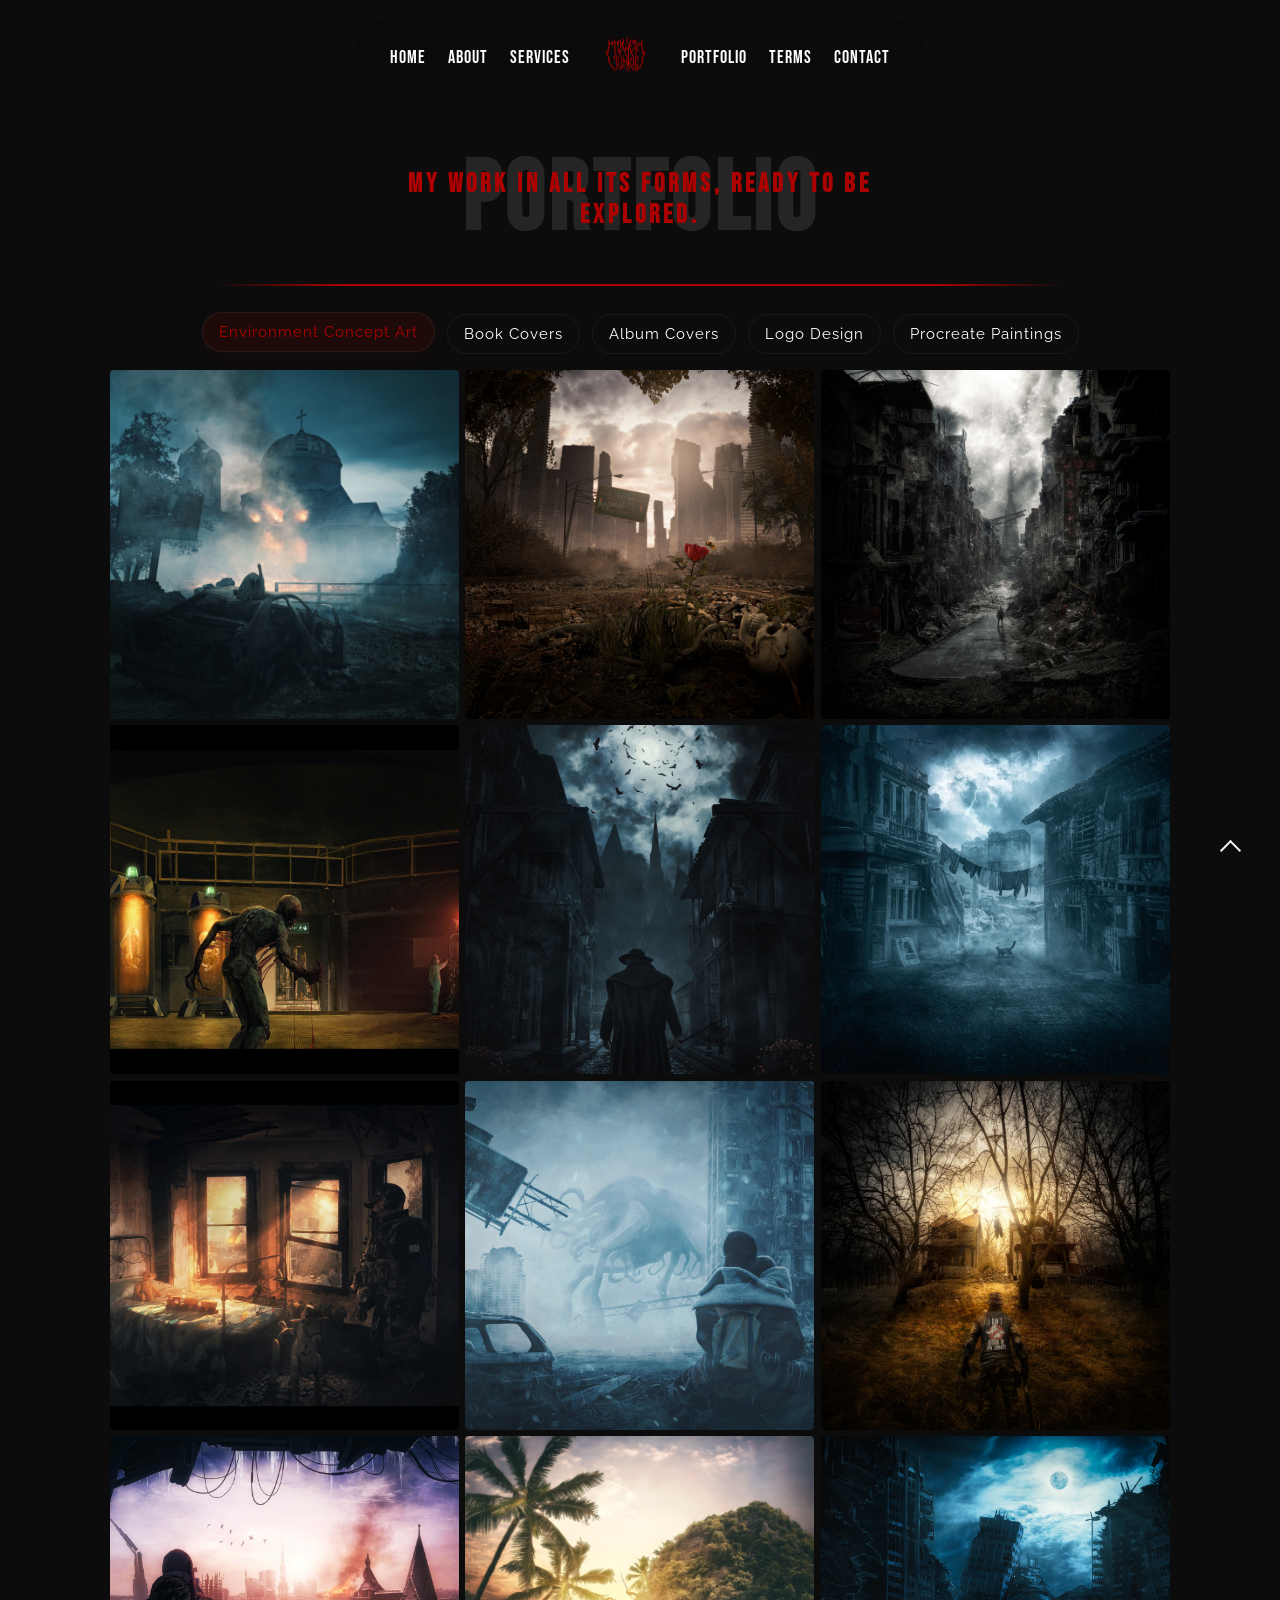
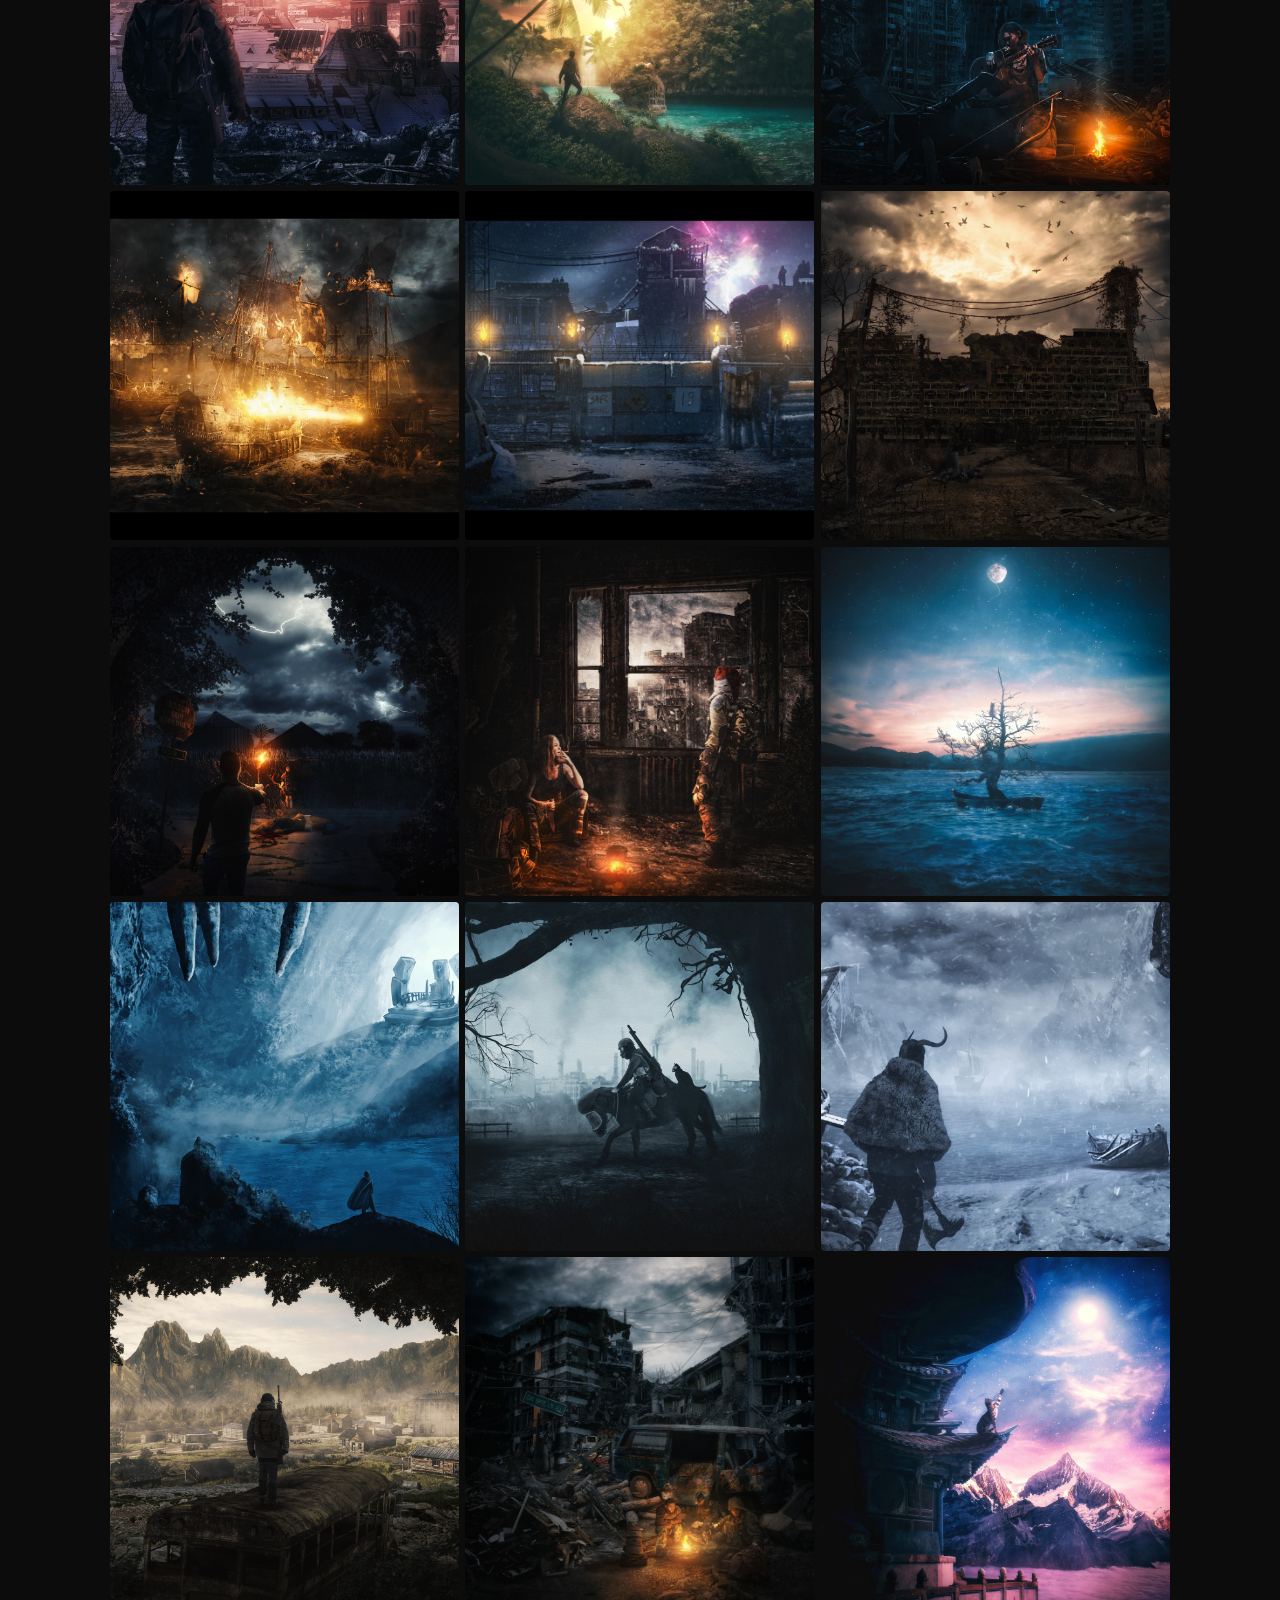
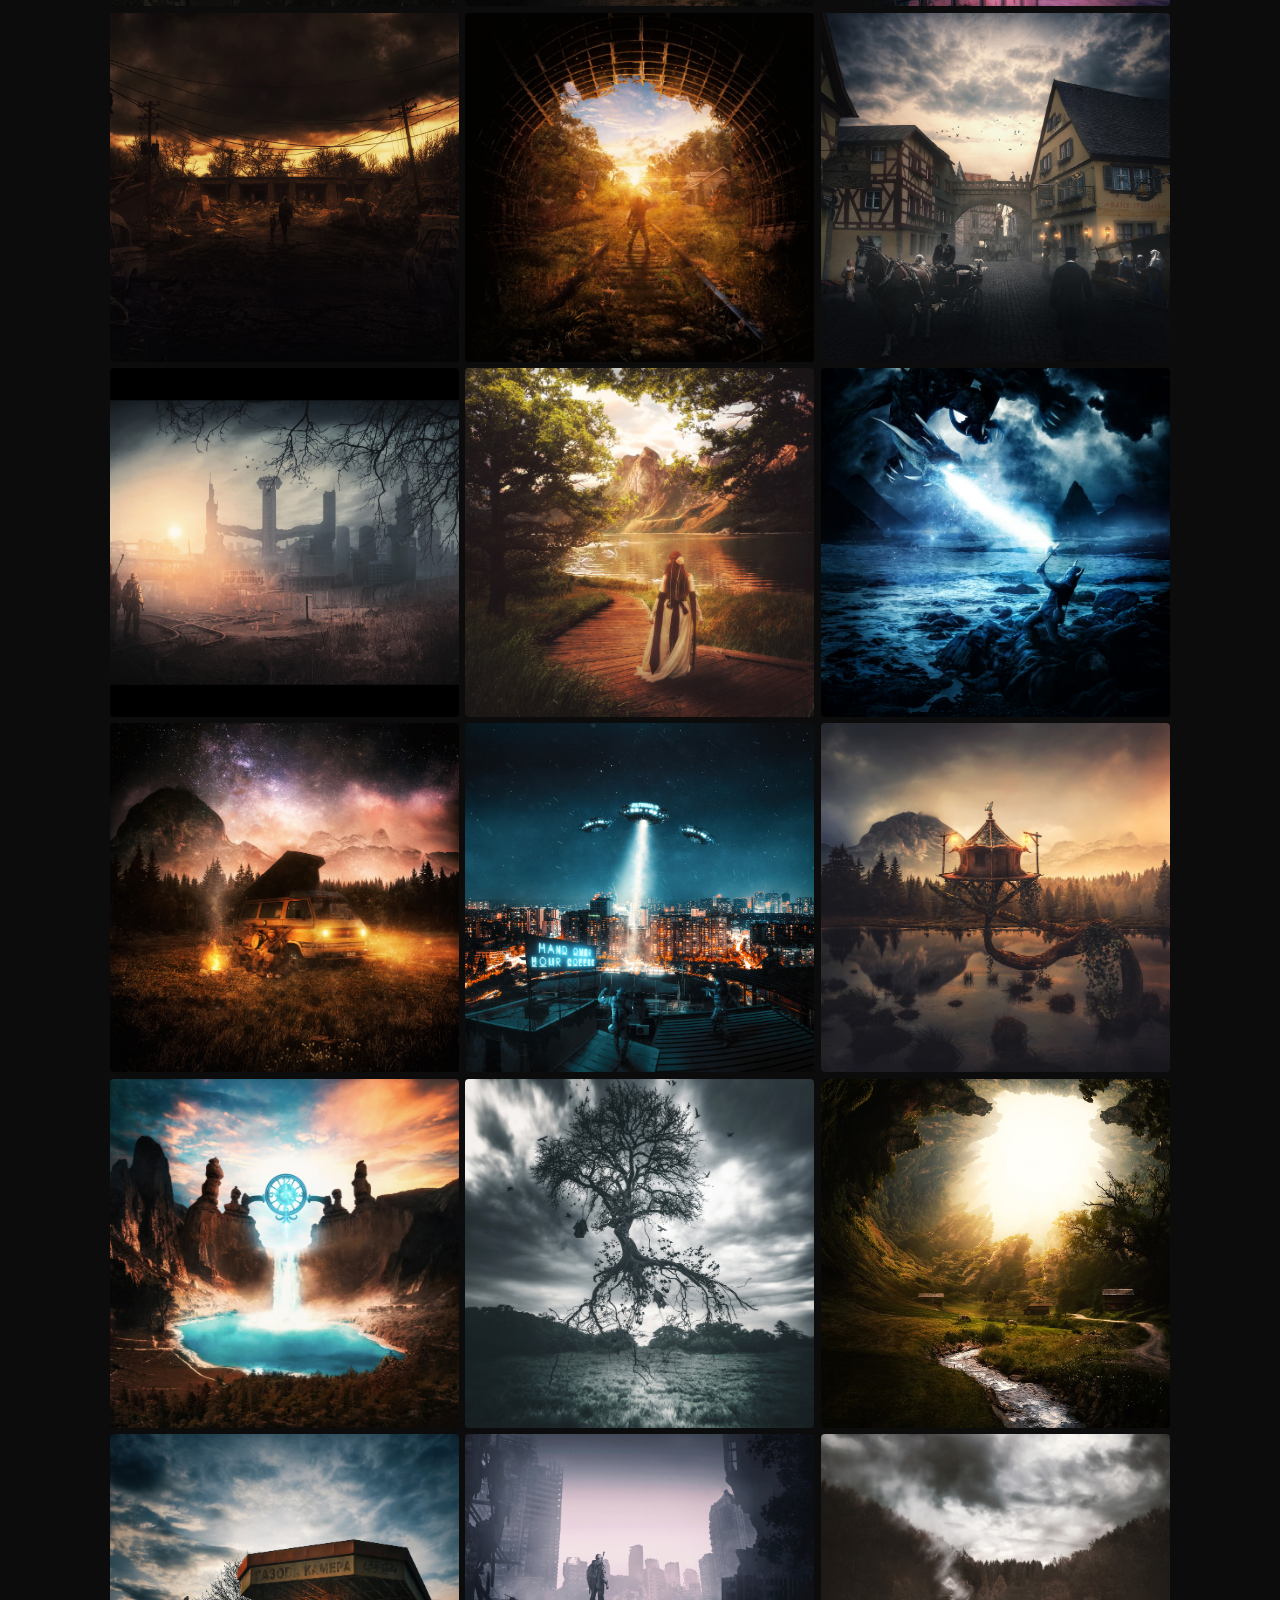
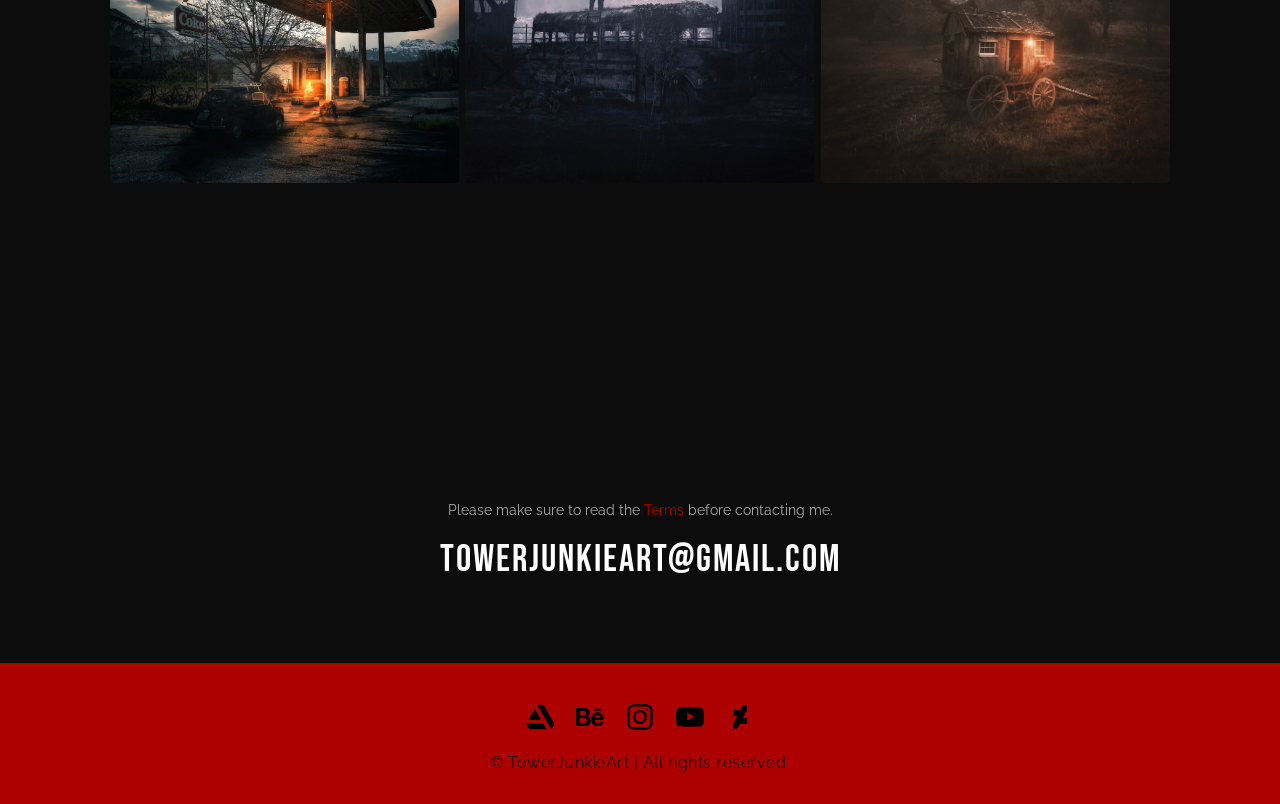
==== commit d5686e58: "Update portfolio.html" ====
--- a/portfolio.html
+++ b/portfolio.html
@@ -10,14 +10,6 @@
     <link href="https://fonts.googleapis.com/css2?family=Bebas+Neue&display=swap" rel="stylesheet">
 
     <link rel="stylesheet" href="css/style.css">
-    <script>
-  // Ako URL zavrsava sa .html, ukloni ga iz browser-a
-  if (window.location.pathname.endsWith('.html')) {
-    const newPath = window.location.pathname.replace('.html', '/');
-    window.history.replaceState({}, '', newPath);
-  }
-</script>
-
 </head>
 <body>
 <!-- Loader -->
@@ -246,22 +238,22 @@
 
         <!-- Album Covers -->
 <figure class="gallery-item" data-category="Album Covers">
-    <a class="thumb" href="images/album covers/tow.jpg"><img src="images/Album Covers/tow.jpg" alt="tow"></a>
-</figure>
-<figure class="gallery-item" data-category="Album Covers">
-    <a class="thumb" href="images/album covers/fut.jpg"><img src="images/Album Covers/fut.jpg" alt="fut"></a>
-</figure>
-<figure class="gallery-item" data-category="Album Covers">
-    <a class="thumb" href="images/album covers/mauka.jpg"><img src="images/Album Covers/mauka.jpg" alt="mauka"></a>
-</figure>
-<figure class="gallery-item" data-category="Album Covers">
-    <a class="thumb" href="images/album covers/thought.jpg"><img src="images/Album Covers/thought.jpg" alt="thought"></a>
-</figure>
-<figure class="gallery-item" data-category="Album Covers">
-    <a class="thumb" href="images/album covers/thro.jpg"><img src="images/Album Covers/thro.jpg" alt="thro"></a>
-</figure>
-<figure class="gallery-item" data-category="Album Covers">
-    <a class="thumb" href="images/album covers/UMB.jpg"><img src="images/Album Covers/UMB.jpg" alt="UMB"></a>
+    <a class="thumb" href="images/album covers/tow.jpg"><img src="images/album covers/tow.jpg" alt="tow"></a>
+</figure>
+<figure class="gallery-item" data-category="Album Covers">
+    <a class="thumb" href="images/album covers/fut.jpg"><img src="images/album covers/fut.jpg" alt="fut"></a>
+</figure>
+<figure class="gallery-item" data-category="Album Covers">
+    <a class="thumb" href="images/album covers/mauka.jpg"><img src="images/album covers/mauka.jpg" alt="mauka"></a>
+</figure>
+<figure class="gallery-item" data-category="Album Covers">
+    <a class="thumb" href="images/album covers/thought.jpg"><img src="images/album covers/thought.jpg" alt="thought"></a>
+</figure>
+<figure class="gallery-item" data-category="Album Covers">
+    <a class="thumb" href="images/album covers/thro.jpg"><img src="images/album covers/thro.jpg" alt="thro"></a>
+</figure>
+<figure class="gallery-item" data-category="Album Covers">
+    <a class="thumb" href="images/album covers/UMB.jpg"><img src="images/album covers/UMB.jpg" alt="UMB"></a>
 </figure>
 
 <!-- Logo Design -->
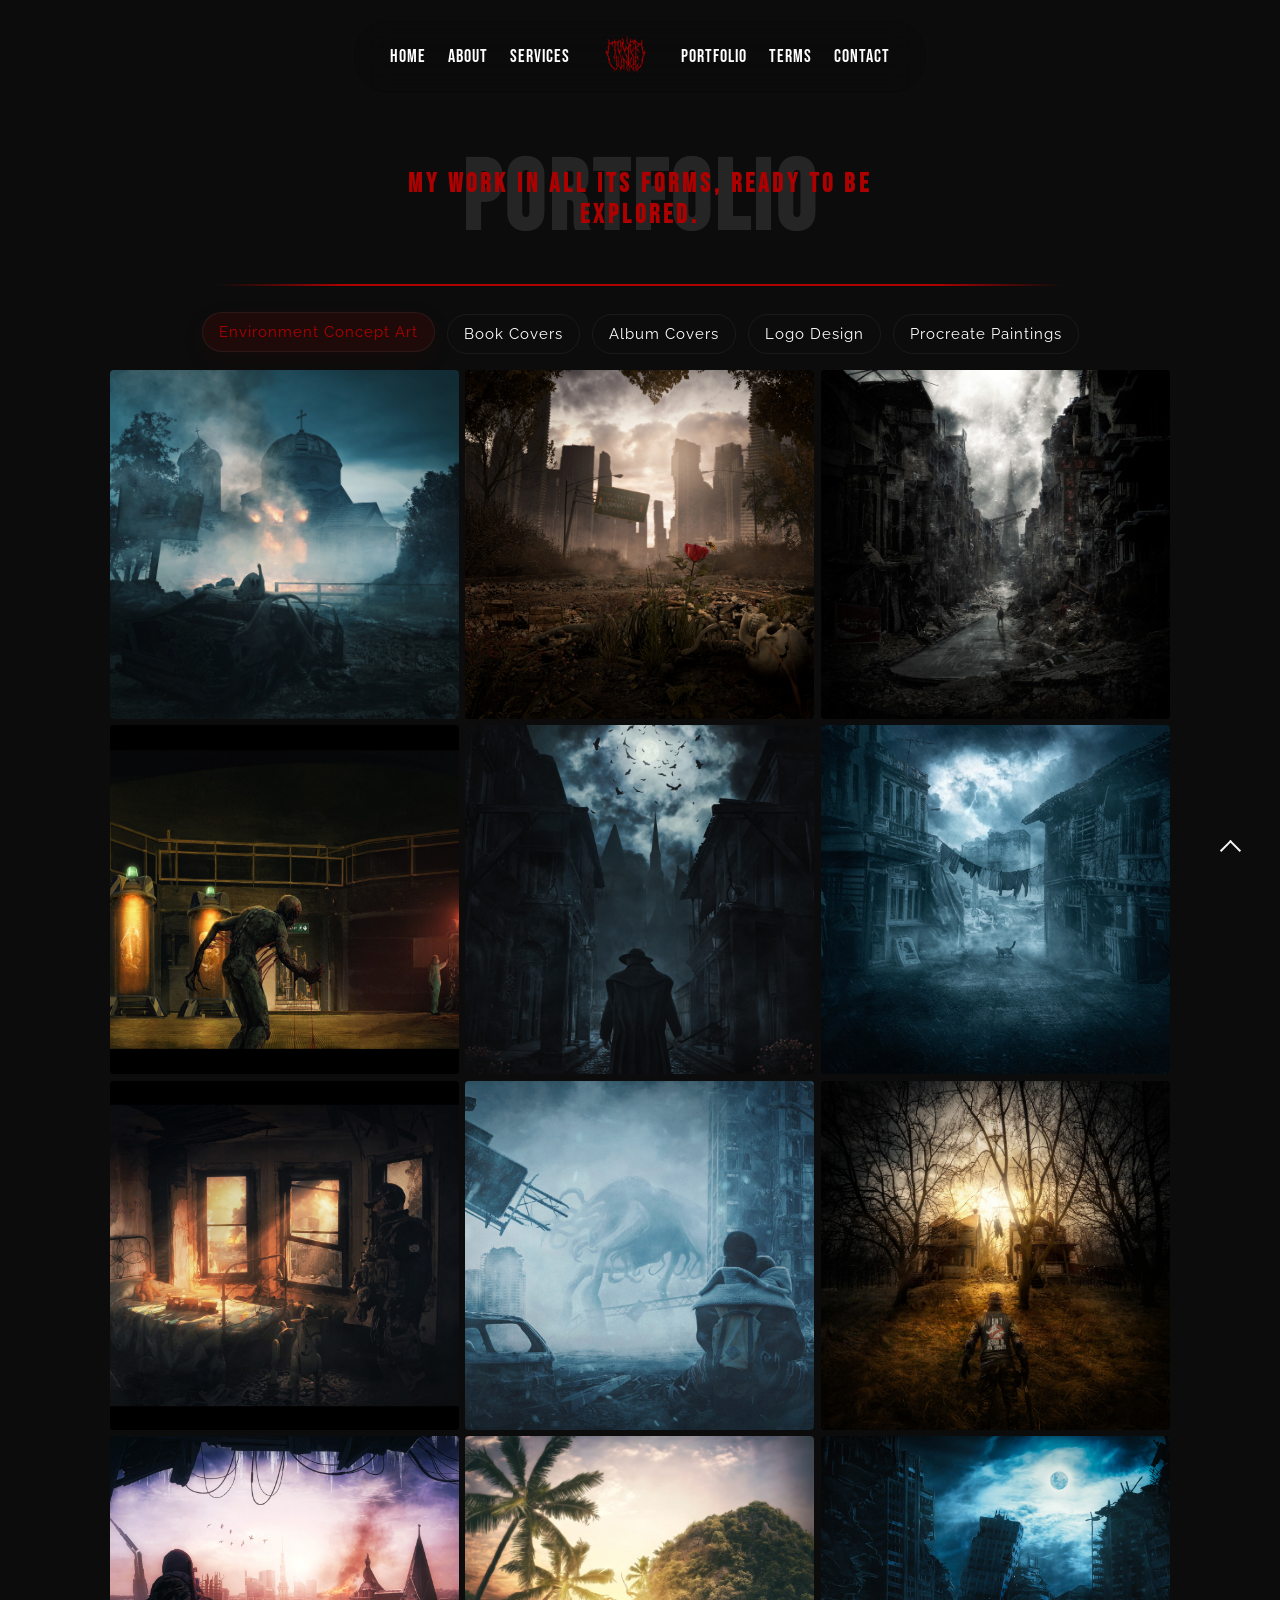
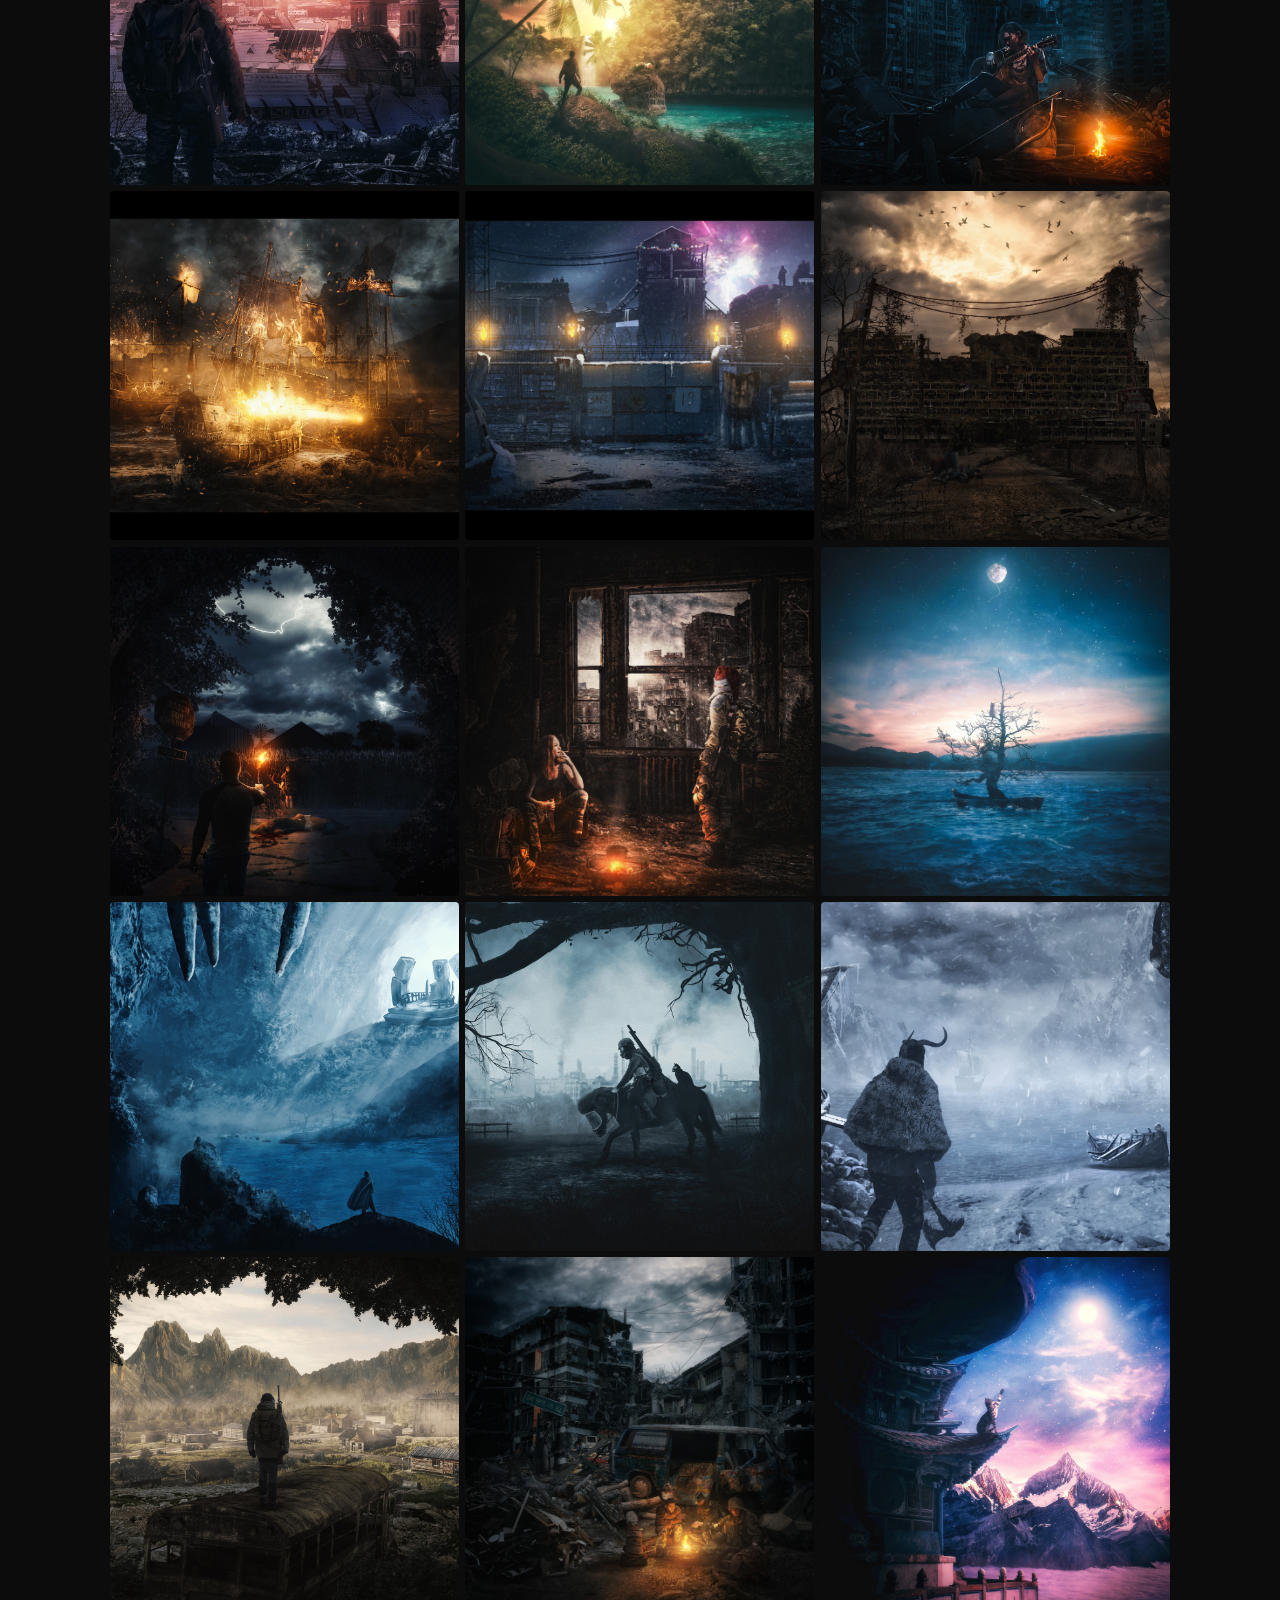
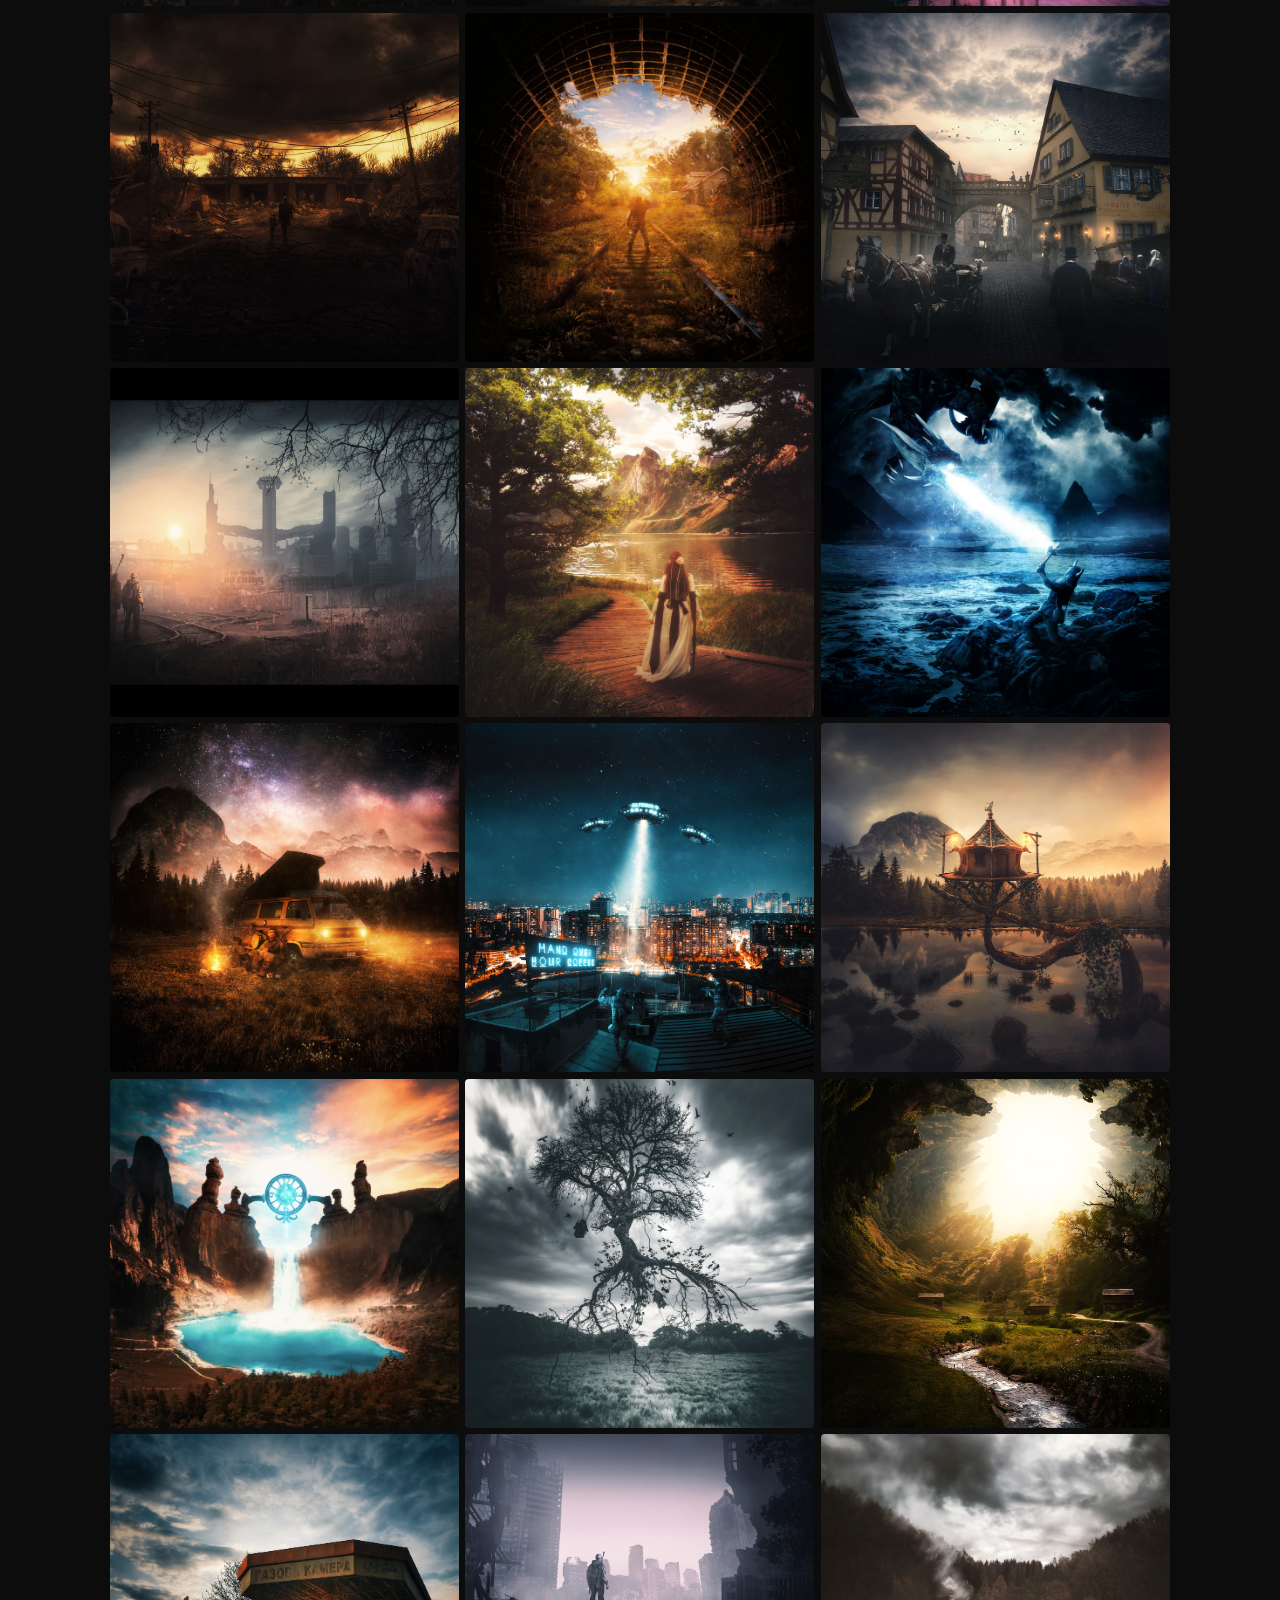
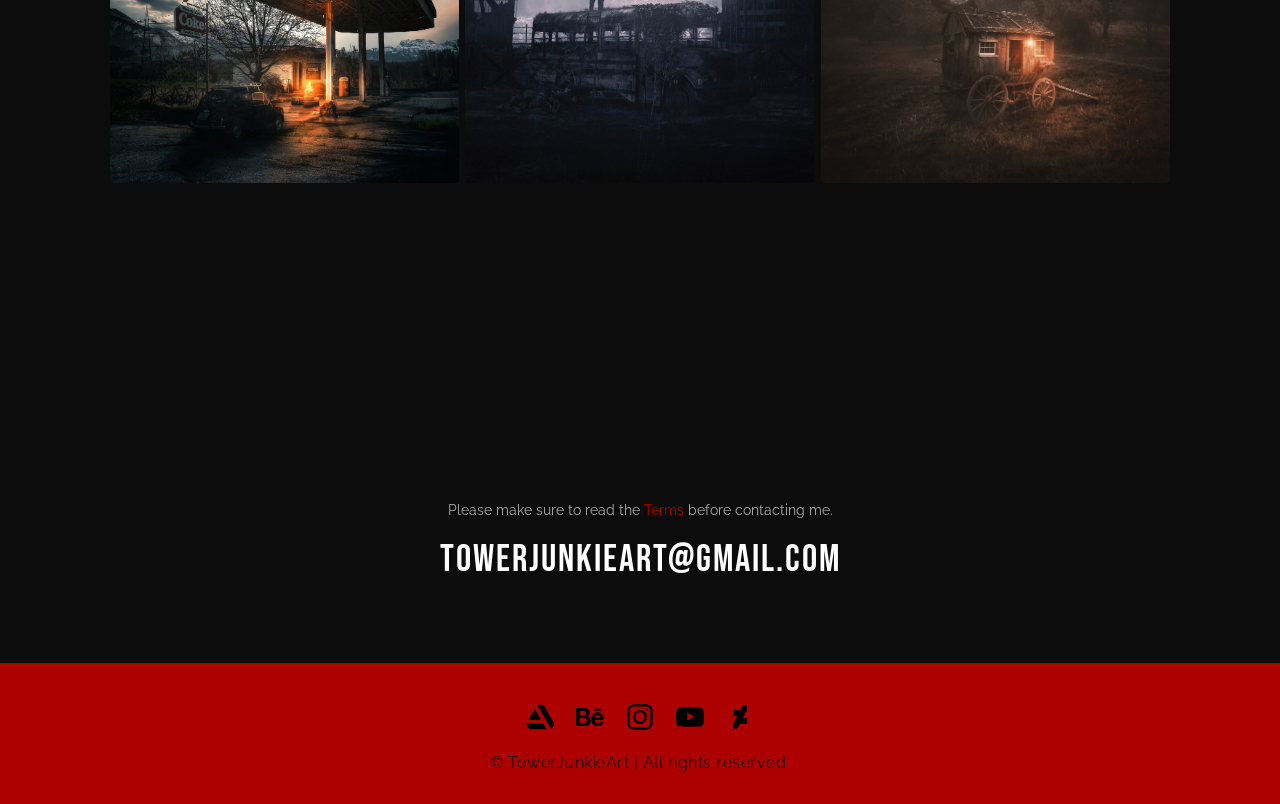
==== commit e550a908: "Update portfolio.html" ====
--- a/portfolio.html
+++ b/portfolio.html
@@ -21,19 +21,19 @@
     <nav class="nav-inner">
 
         <ul class="nav-left">
-            <li><a href="index.html">Home</a></li>
-            <li><a href="index.html#about">About</a></li>
-            <a href="index.html#services">Services</a>
+            <li><a href="/">Home</a></li>
+            <li><a href="/#about">About</a></li>
+            <li><a href="/#services">Services</a></li>
         </ul>
 
         <div class="nav-logo">
-            <a href="index.html"><img src="images/logo.png" alt="Logo"></a>
+            <img src="images/logo.png" alt="Logo">
         </div>
 
         <ul class="nav-right">
-            <li><a href="portfolio.html">Portfolio</a></li>
-            <li><a href="terms.html">Terms</a></li>
-            <a href="index.html#contact">Contact</a>
+            <li><a href="portfolio">Portfolio</a></li>
+            <li><a href="terms">Terms</a></li>
+            <li><a href="/#contact">Contact</a></li>
         </ul>
     </nav>
 </header>
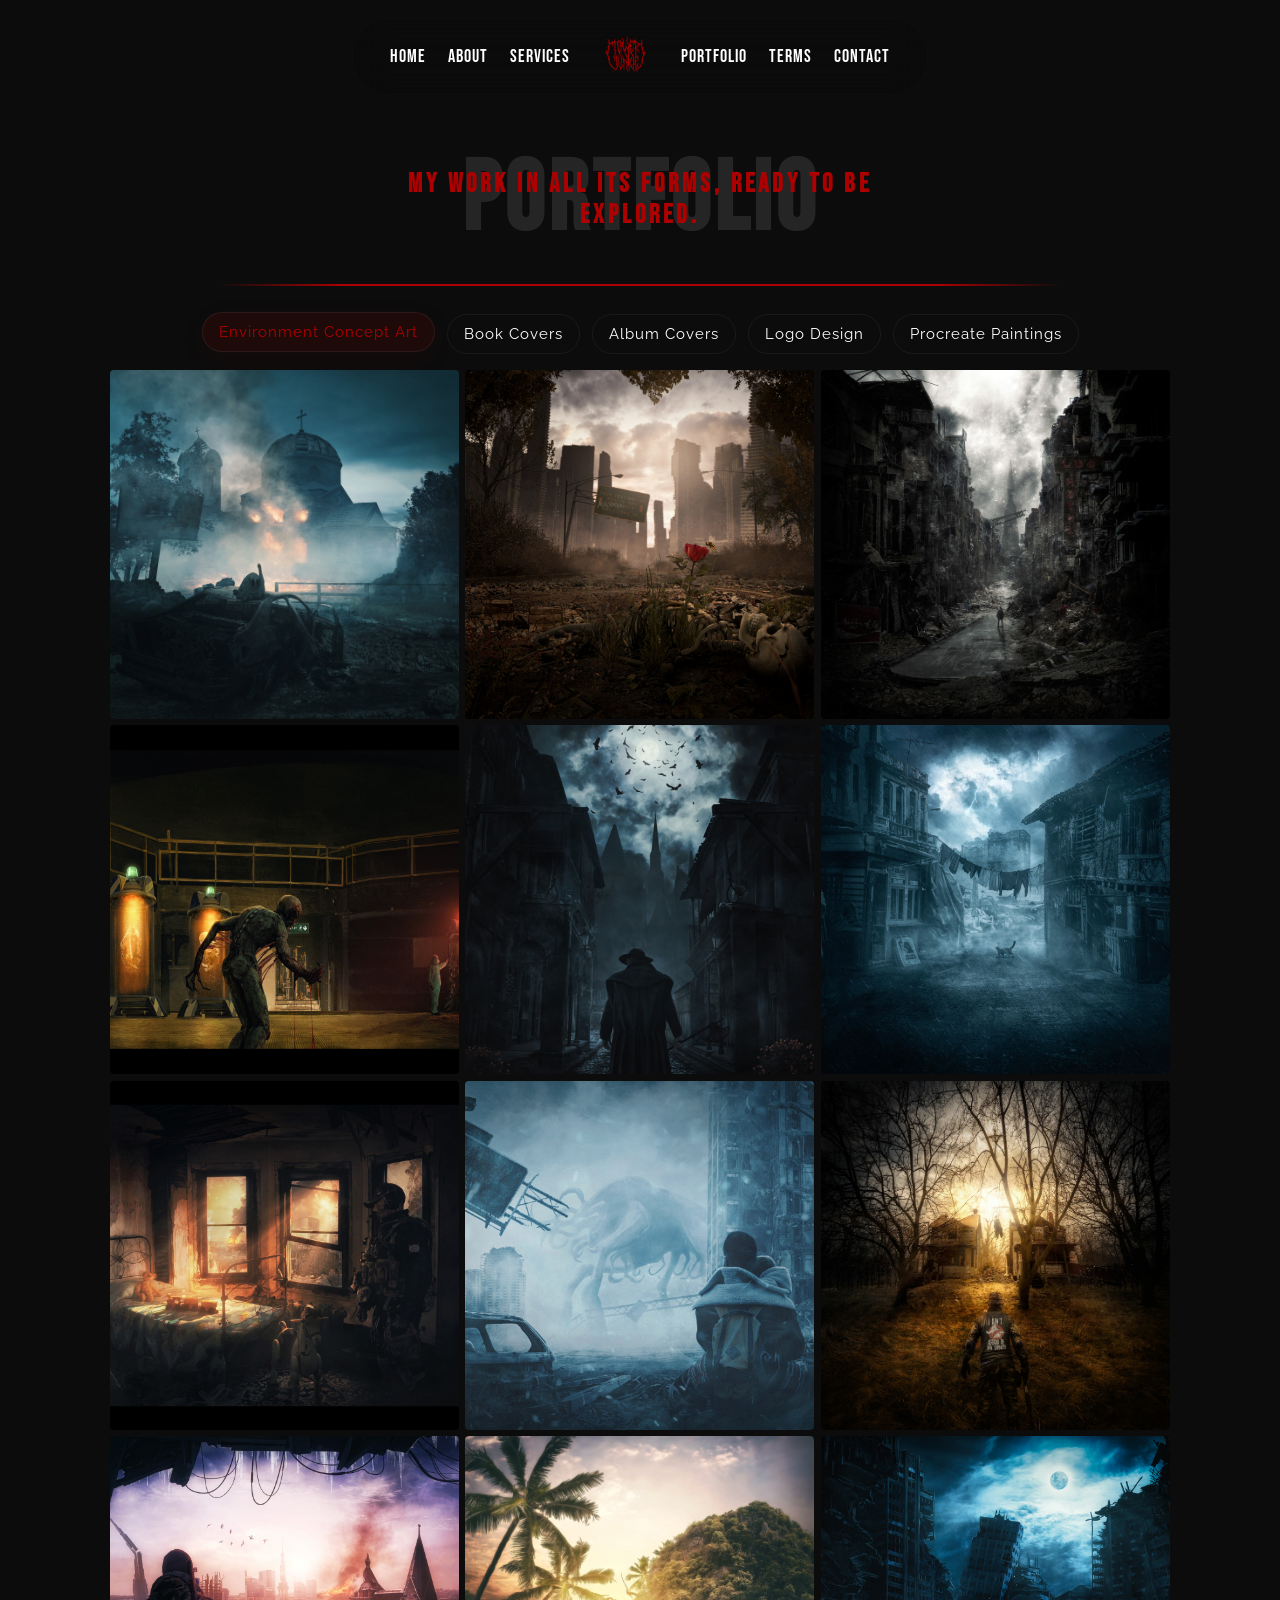
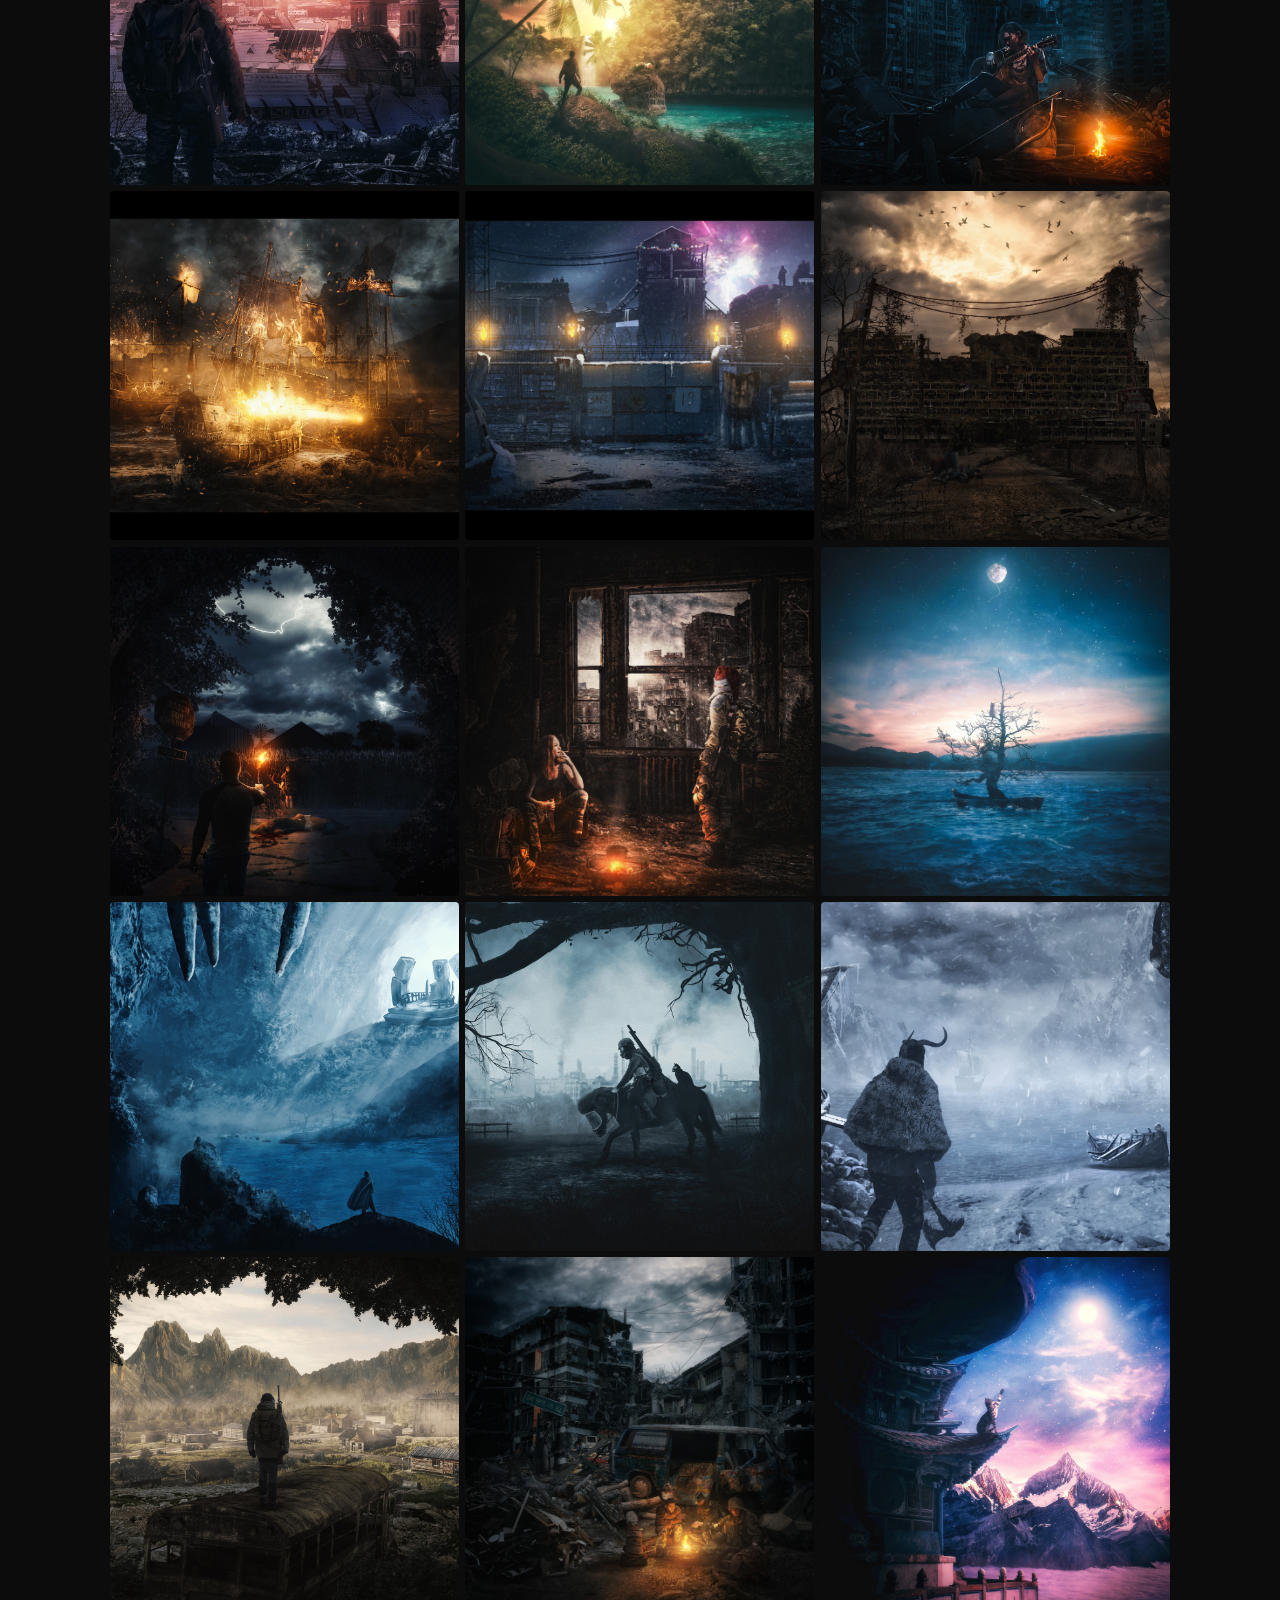
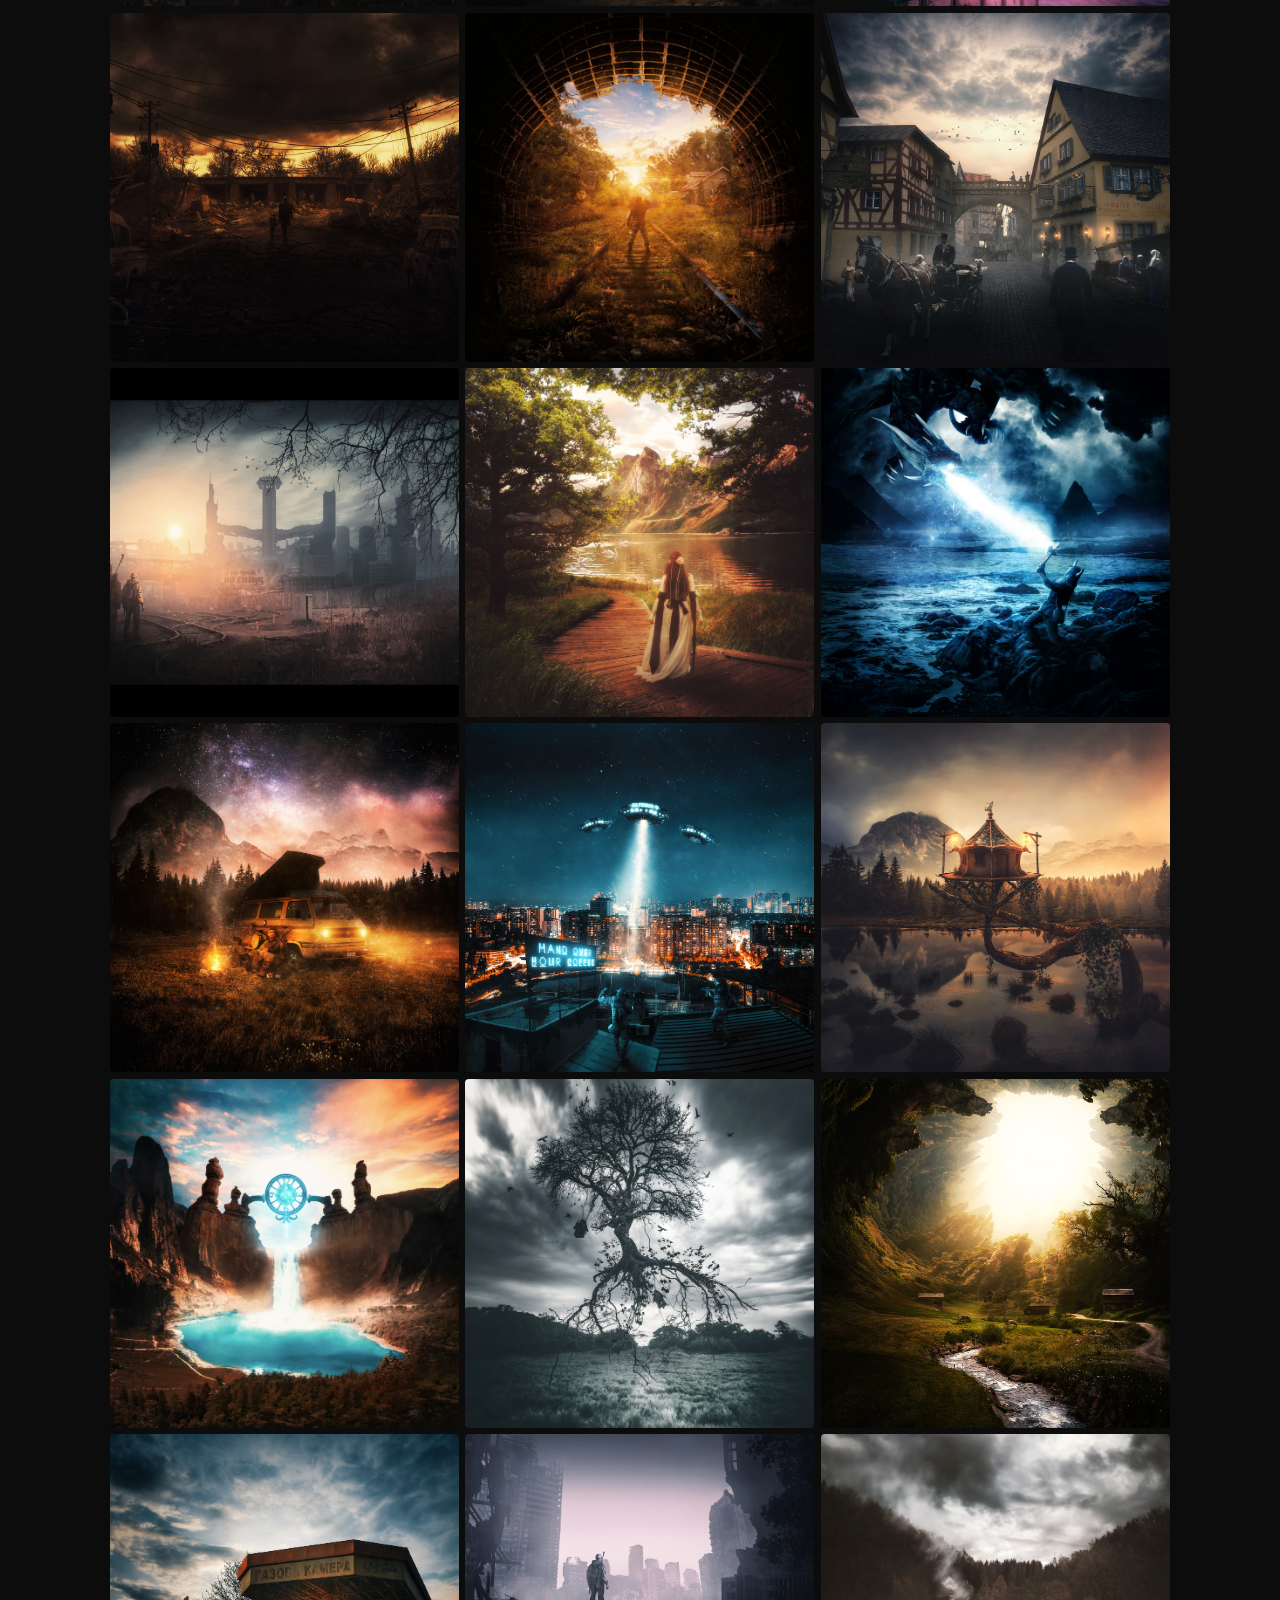
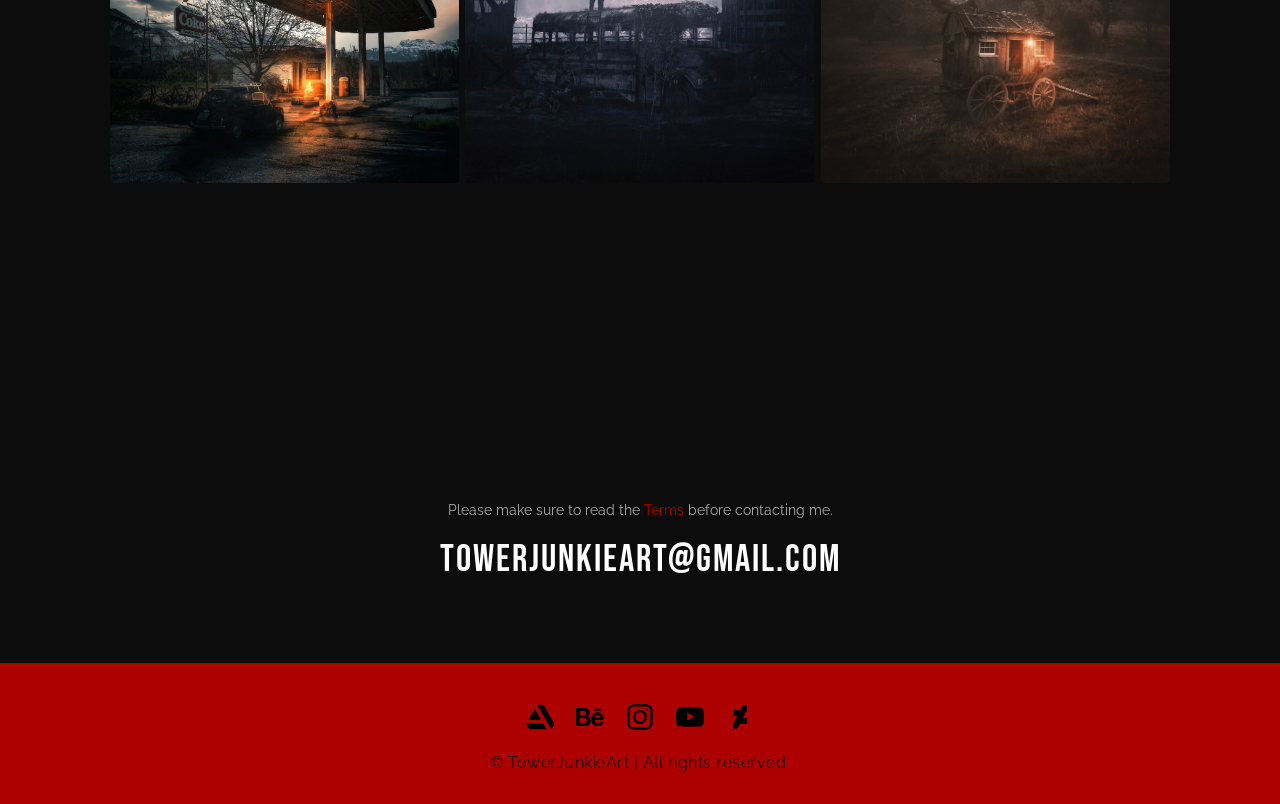
==== commit a46b70fb: "Update portfolio.html" ====
--- a/portfolio.html
+++ b/portfolio.html
@@ -5,7 +5,6 @@
     <meta name="viewport" content="width=device-width, initial-scale=1.0">
     <title>Portfolio — TowerJunkieArt</title>
 
-    <!-- Google Fonts -->
     <link href="https://fonts.googleapis.com/css2?family=Anton&family=Raleway:wght@300;400;500&display=swap" rel="stylesheet">
     <link href="https://fonts.googleapis.com/css2?family=Bebas+Neue&display=swap" rel="stylesheet">
 
@@ -38,14 +37,12 @@
     </nav>
 </header>
 
-<!-- Hamburger za mobilni -->
 <div class="hamburger" aria-label="Open menu" tabindex="0">
   <span></span>
   <span></span>
   <span></span>
 </div>
 
-<!-- Overlay mobile menu -->
 <div class="mobile-menu">
   <a href="index.html">Home</a>
   <a href="index.html#about">About</a>
@@ -238,7 +235,7 @@
 
         <!-- Album Covers -->
 <figure class="gallery-item" data-category="Album Covers">
-    <a class="thumb" href="images/album covers/tow.jpg"><img src="images/album covers/tow.jpg" alt="tow"></a>
+    <a class="thumb" href="images/Album Covers/tow.jpg"><img src="images/Album Covers/tow.jpg" alt="tow"></a>
 </figure>
 <figure class="gallery-item" data-category="Album Covers">
     <a class="thumb" href="images/album covers/fut.jpg"><img src="images/album covers/fut.jpg" alt="fut"></a>
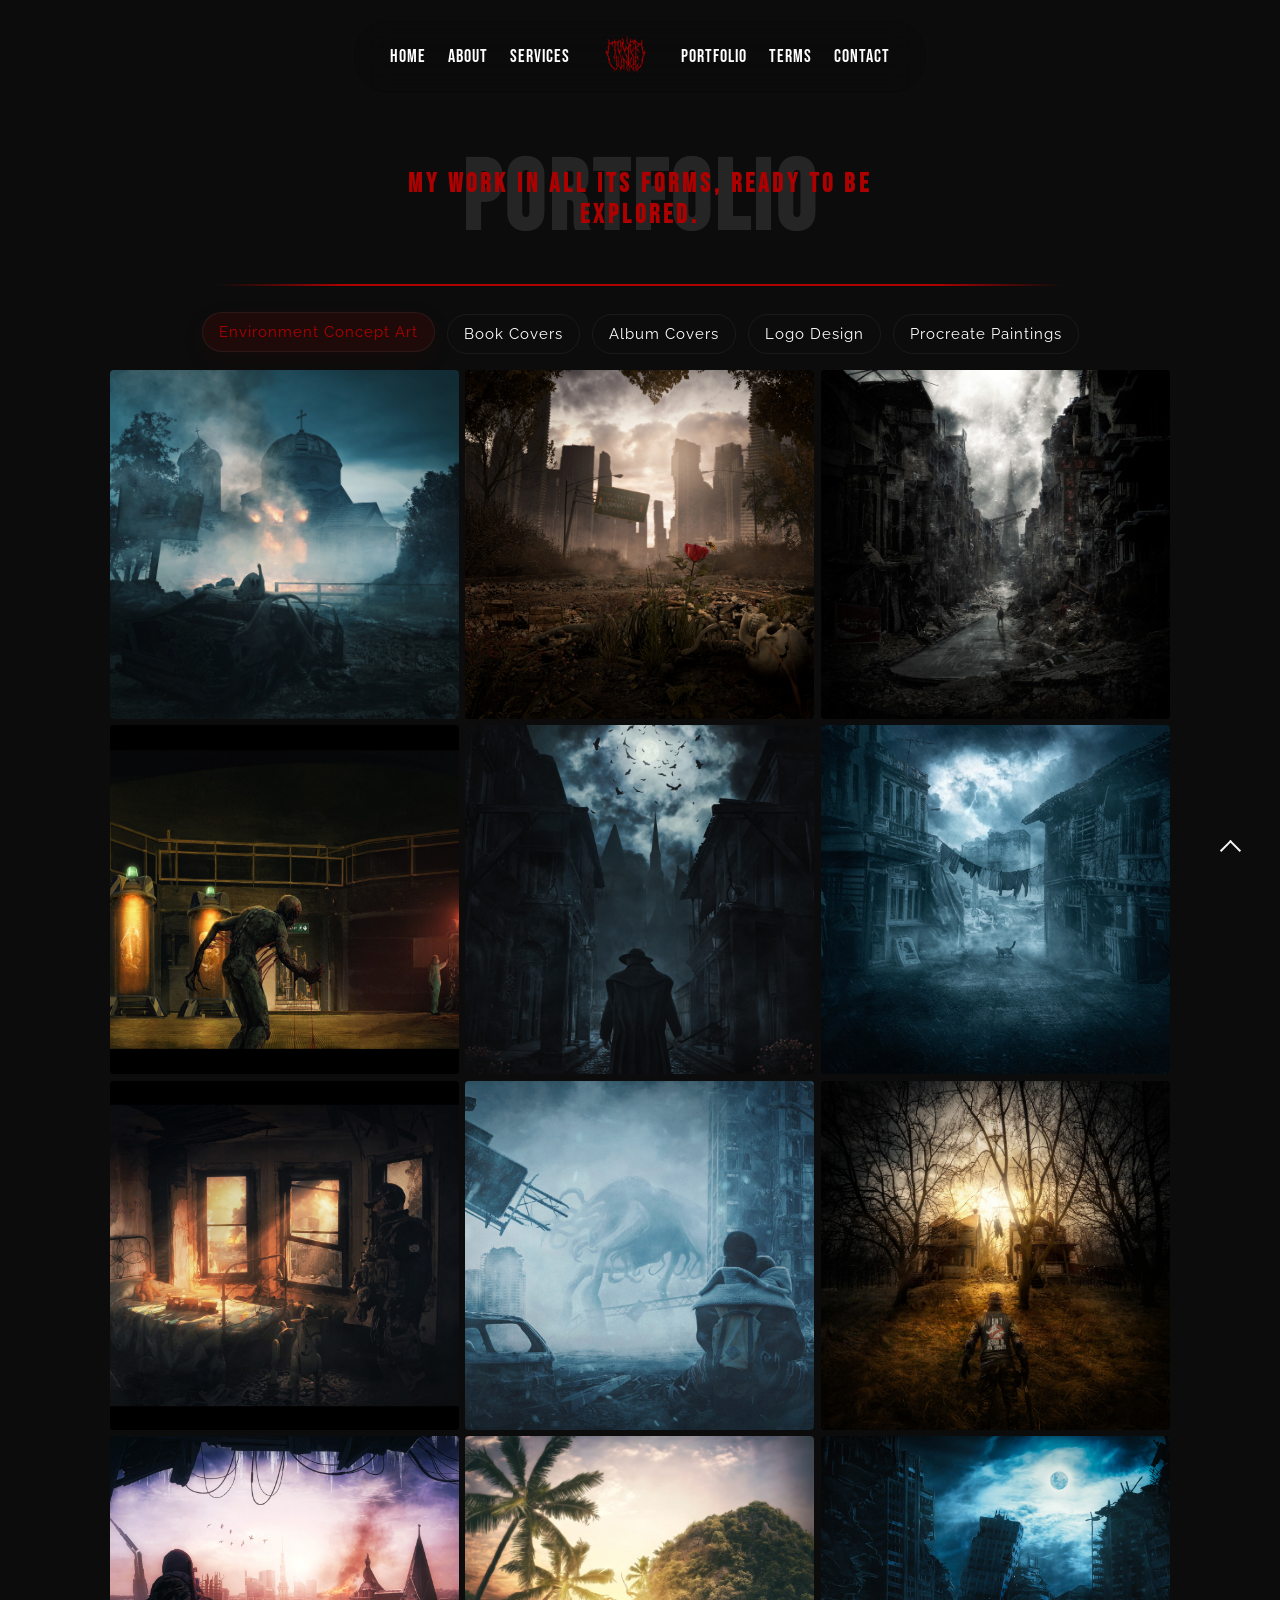
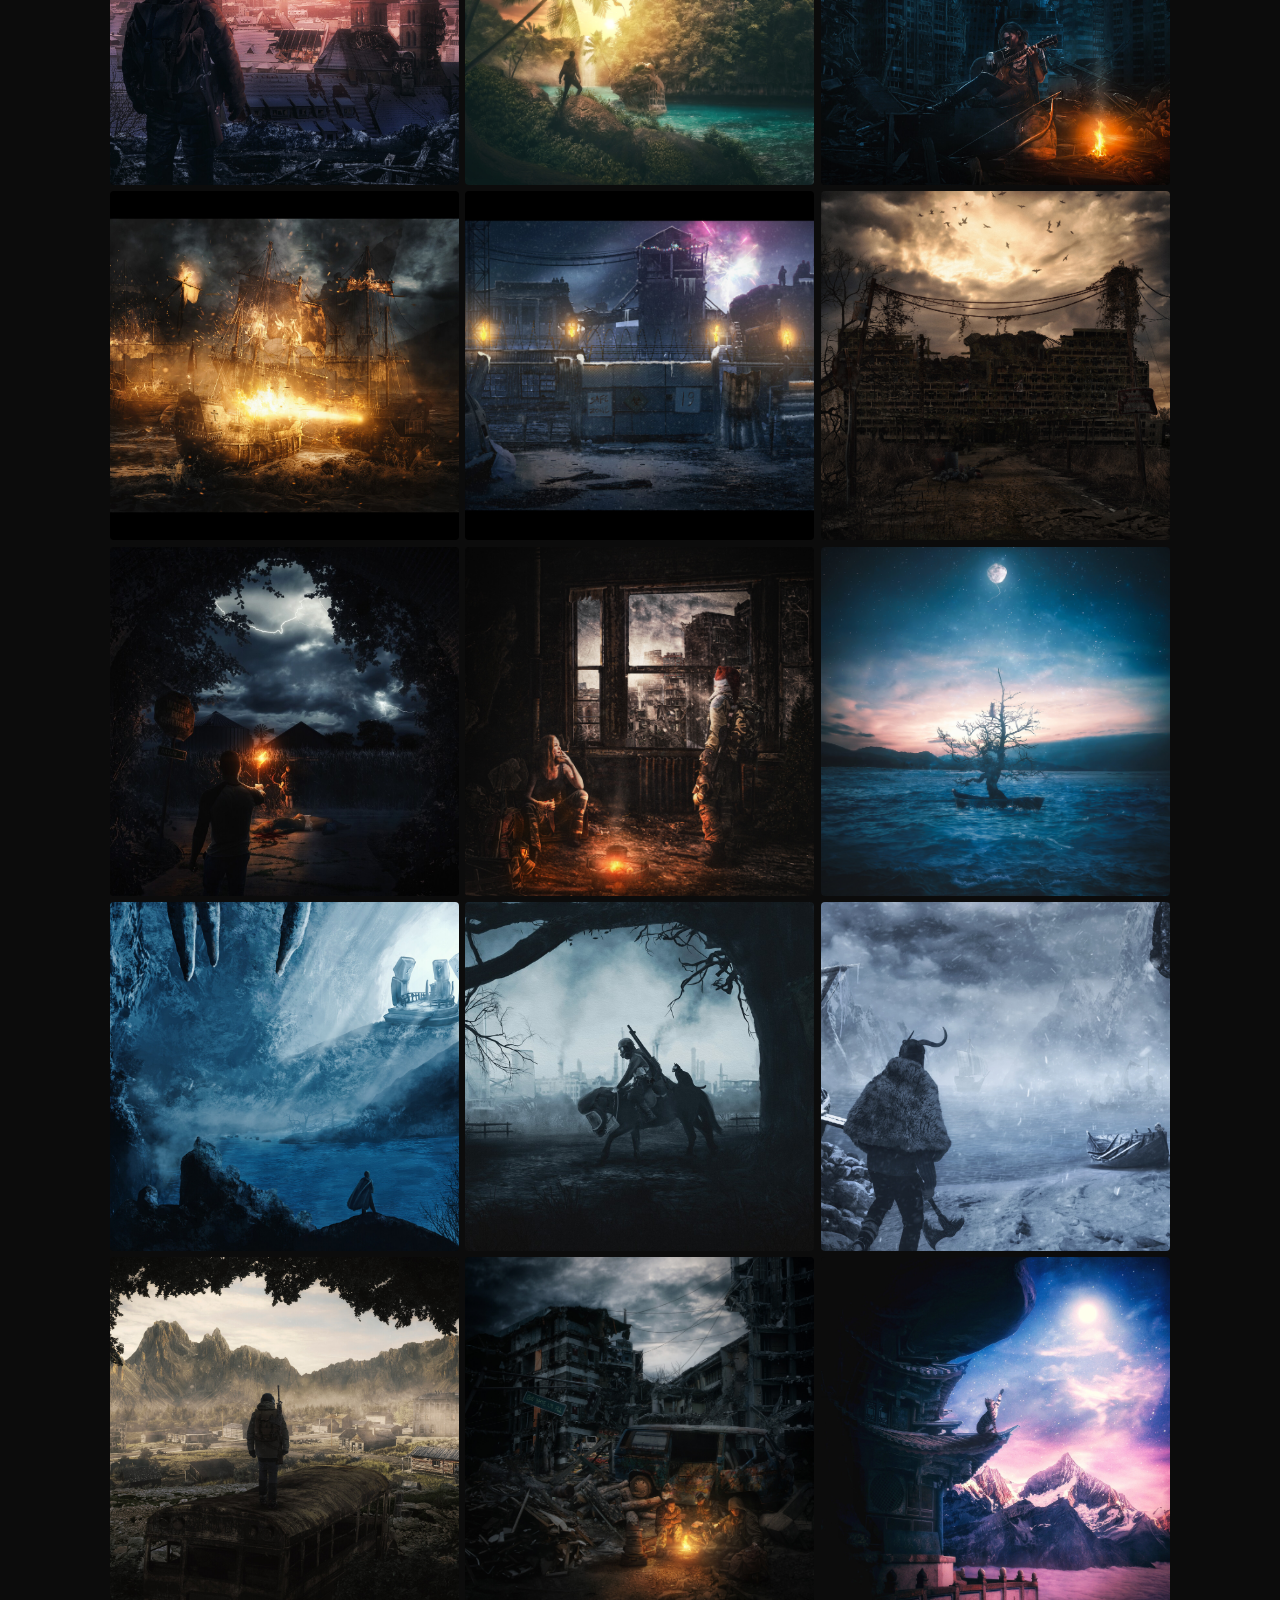
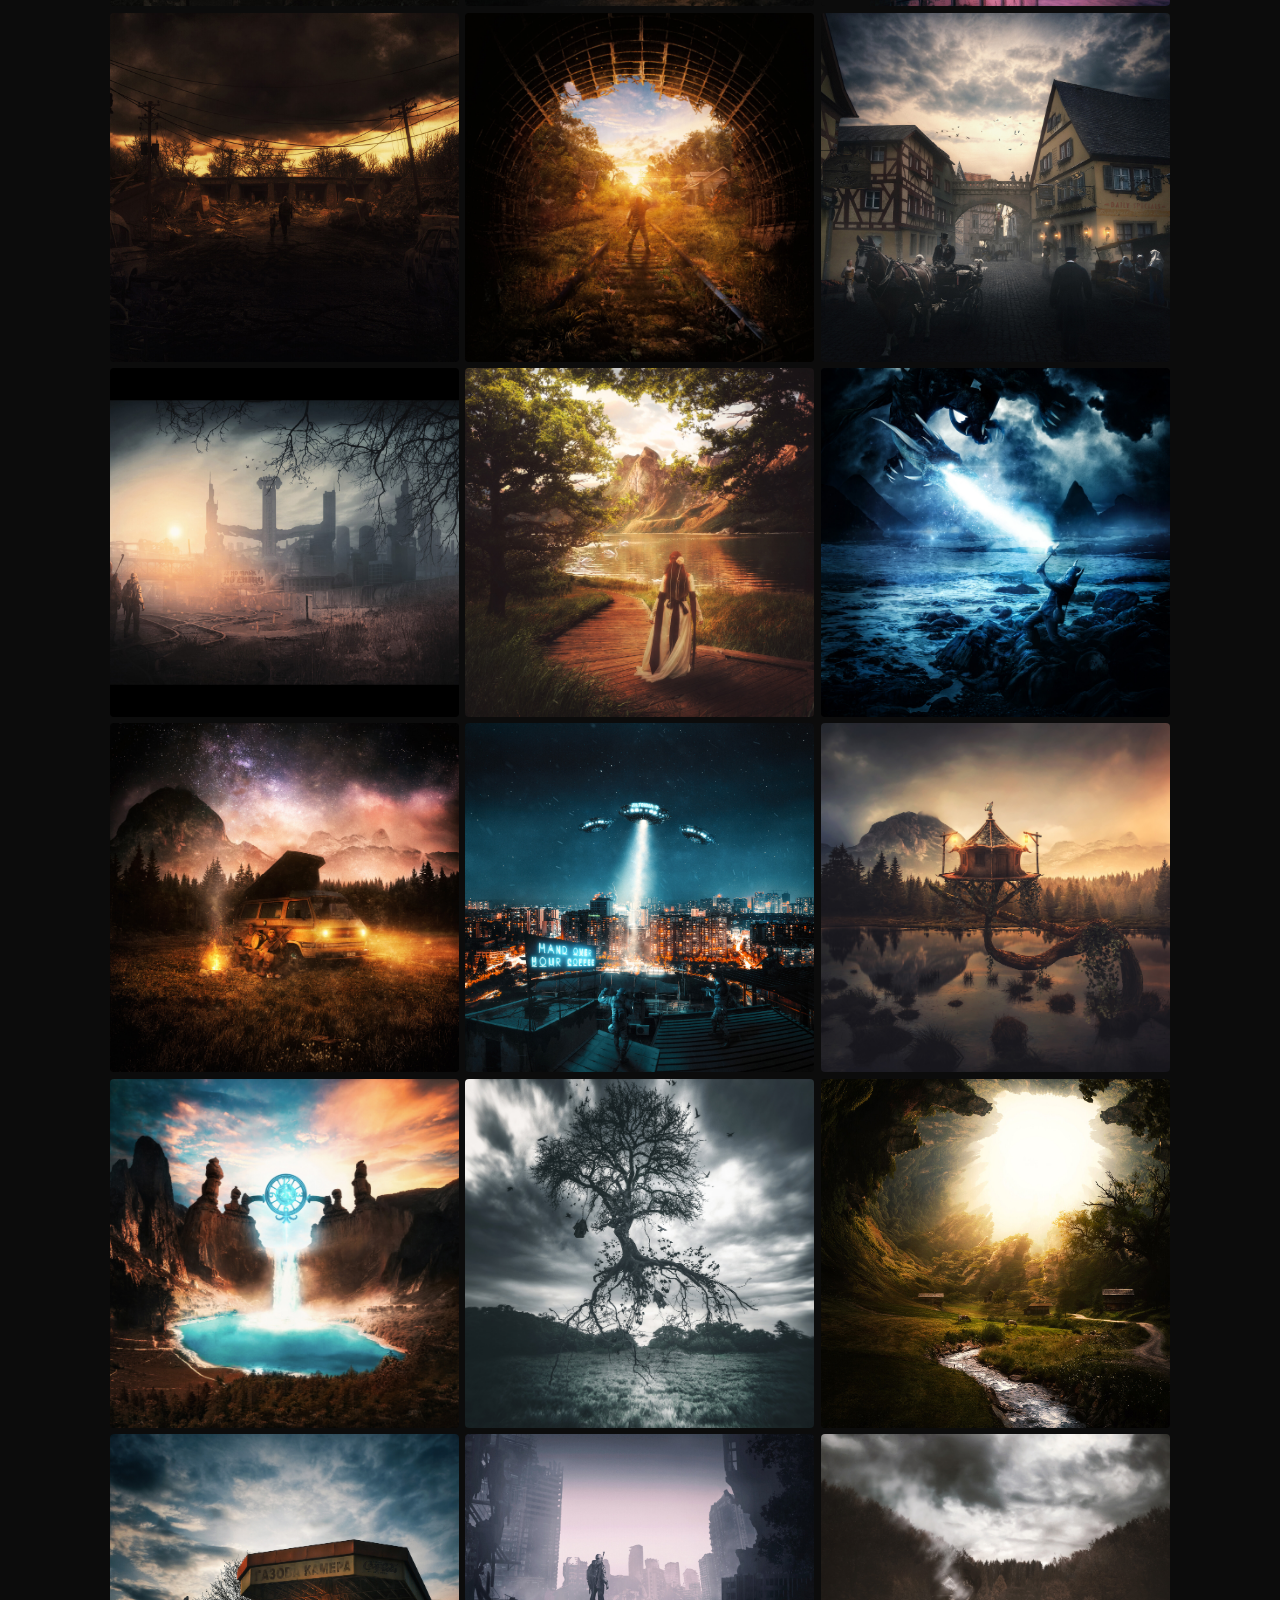
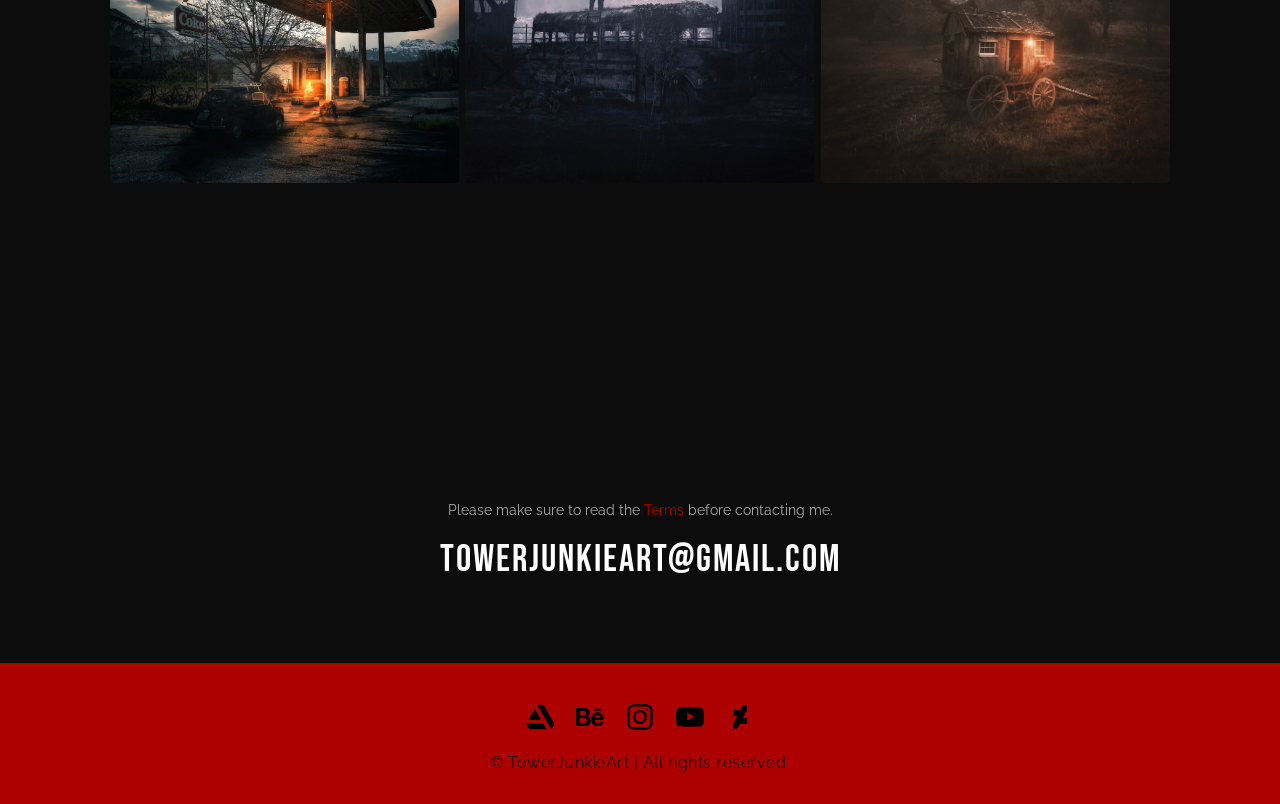
==== commit 8eb4aff8: "Update portfolio.html" ====
--- a/portfolio.html
+++ b/portfolio.html
@@ -238,7 +238,7 @@
     <a class="thumb" href="images/Album Covers/tow.jpg"><img src="images/Album Covers/tow.jpg" alt="tow"></a>
 </figure>
 <figure class="gallery-item" data-category="Album Covers">
-    <a class="thumb" href="images/album covers/fut.jpg"><img src="images/album covers/fut.jpg" alt="fut"></a>
+    <a class="thumb" href="images/Album Covers/fut.jpg"><img src="images/Album Covers/fut.jpg" alt="fut"></a>
 </figure>
 <figure class="gallery-item" data-category="Album Covers">
     <a class="thumb" href="images/album covers/mauka.jpg"><img src="images/album covers/mauka.jpg" alt="mauka"></a>
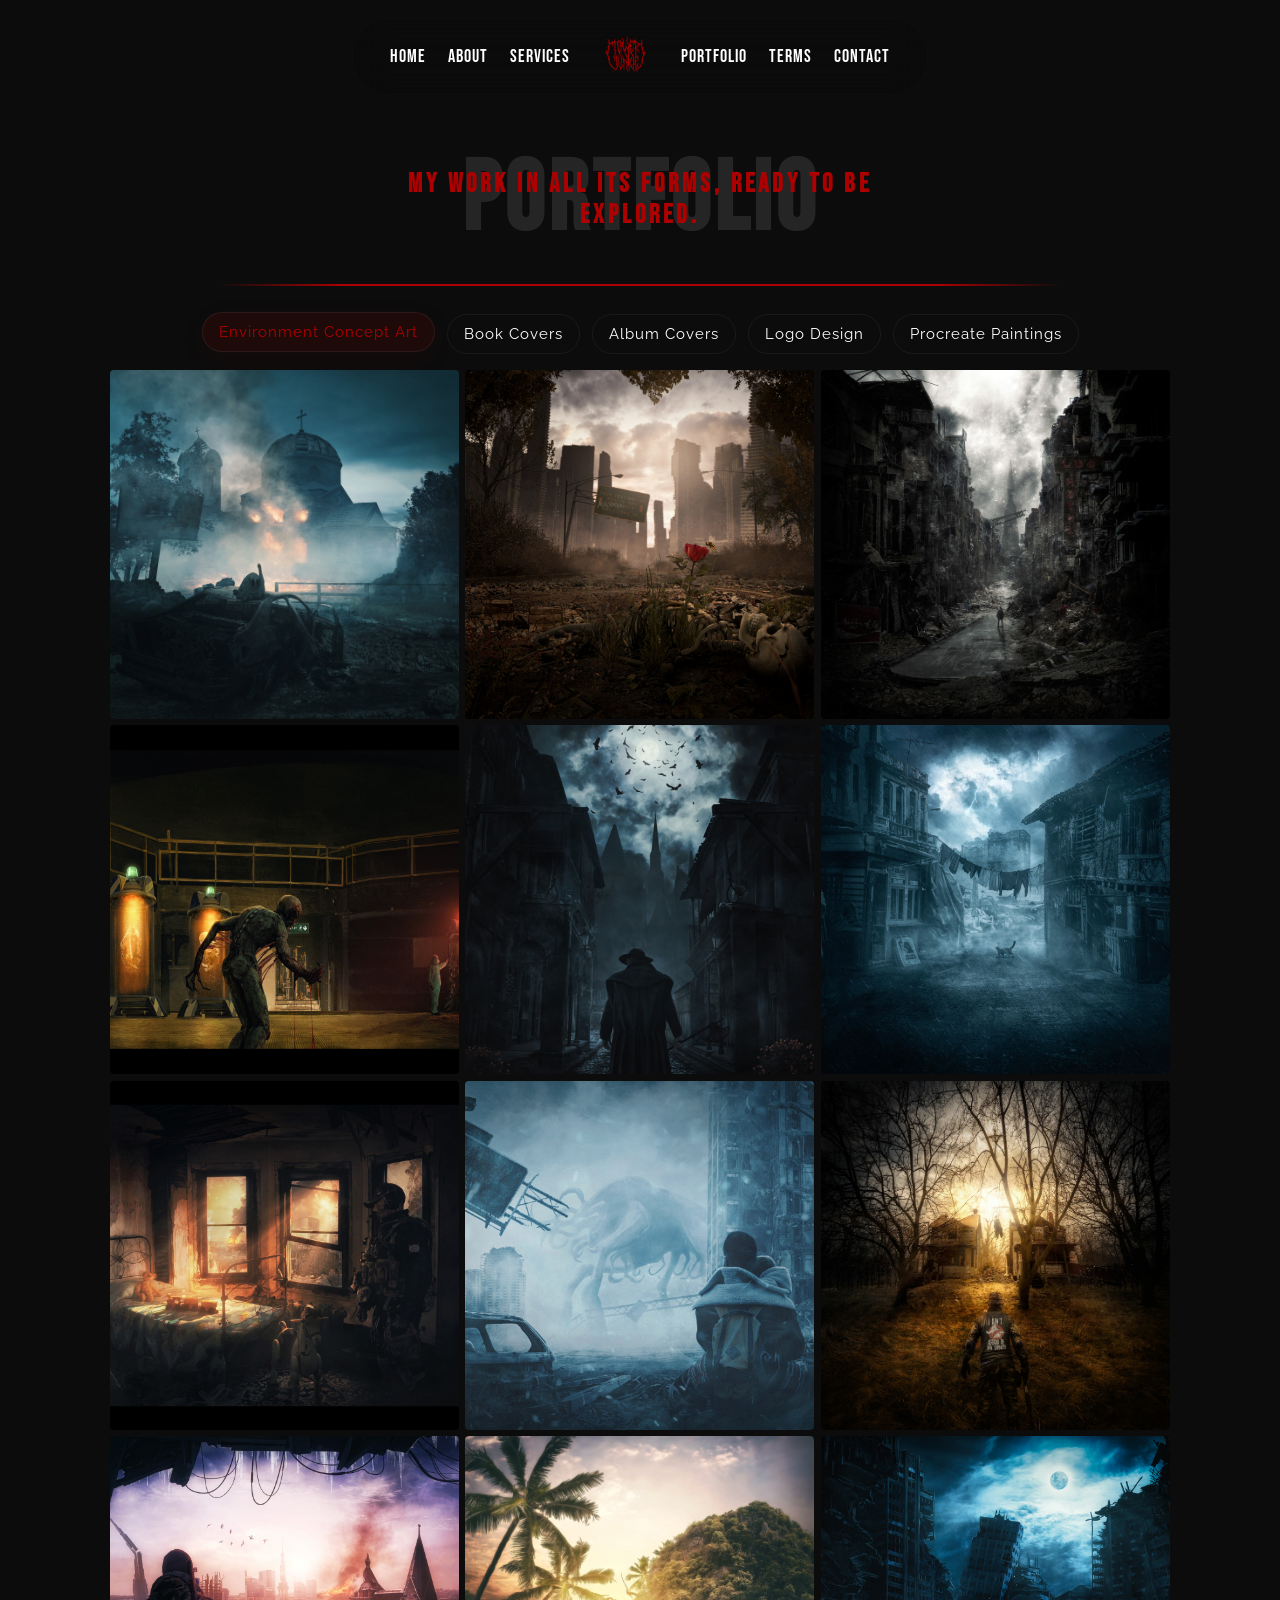
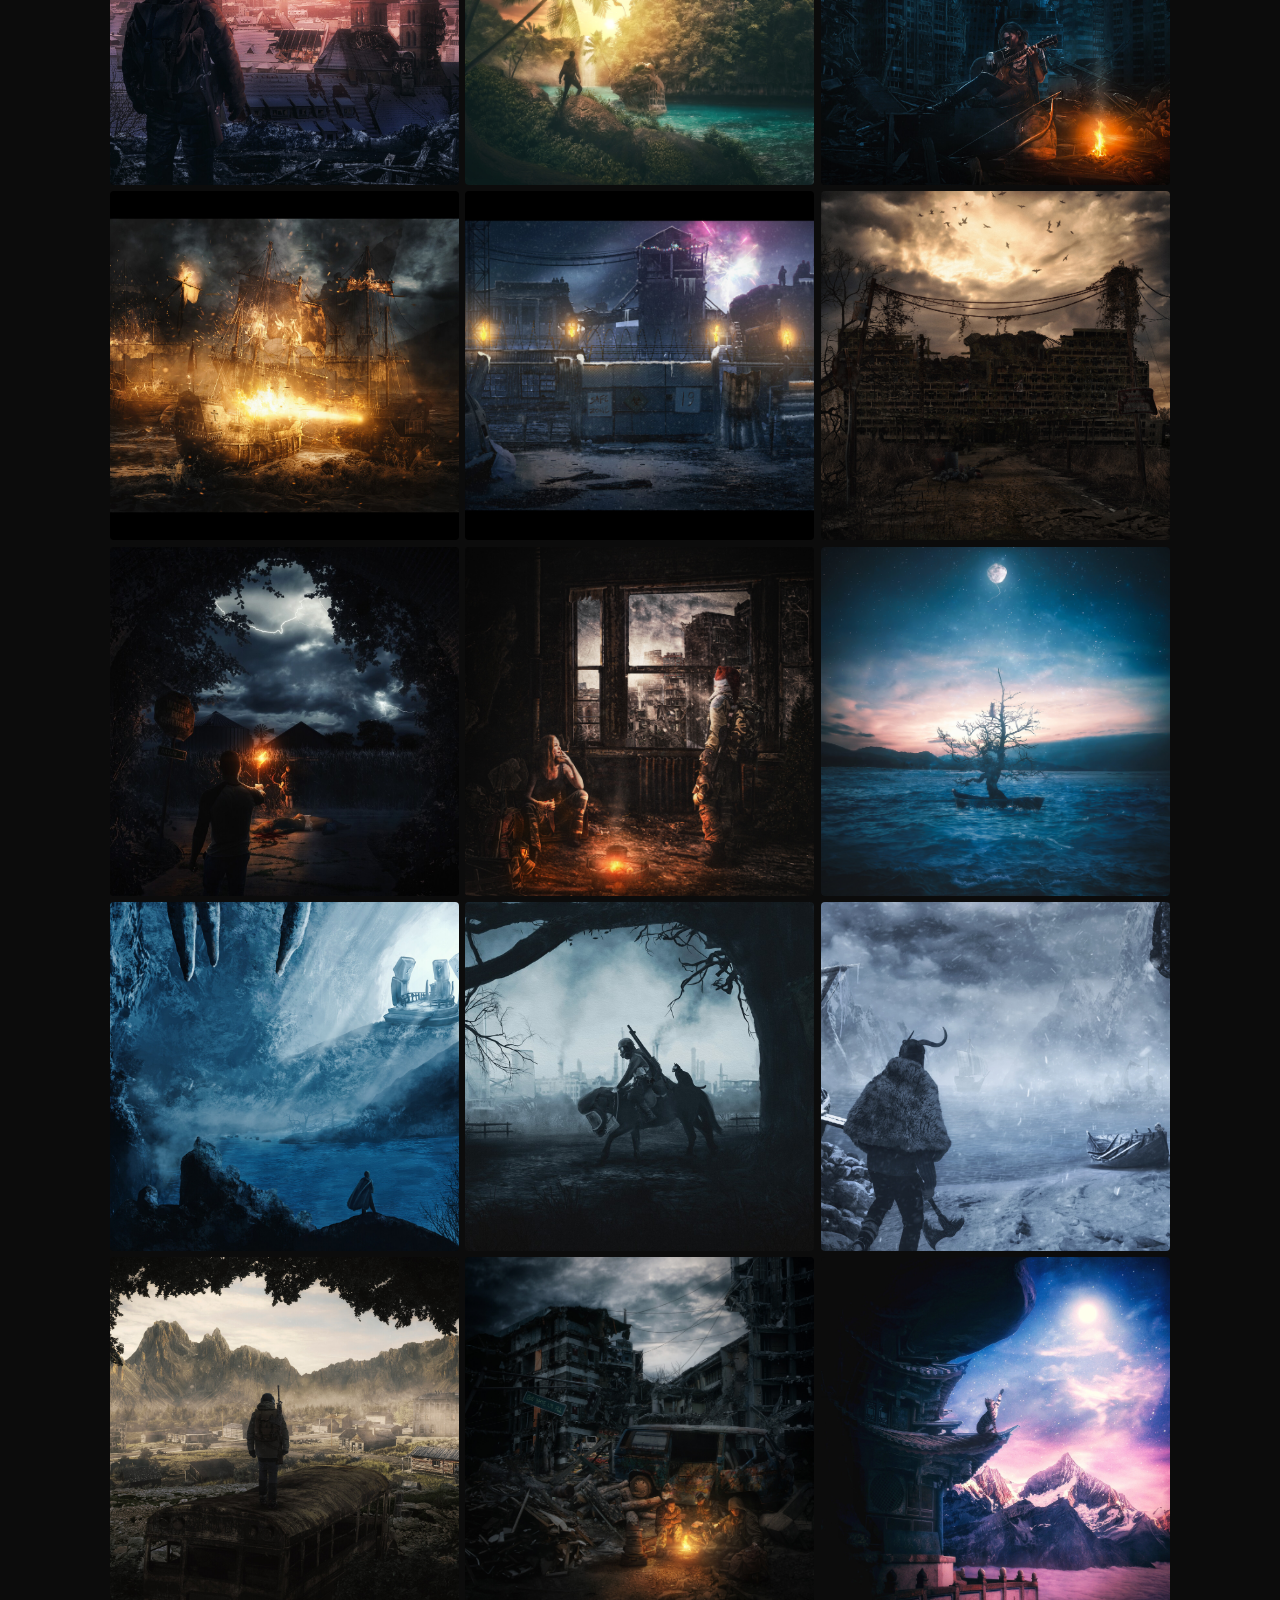
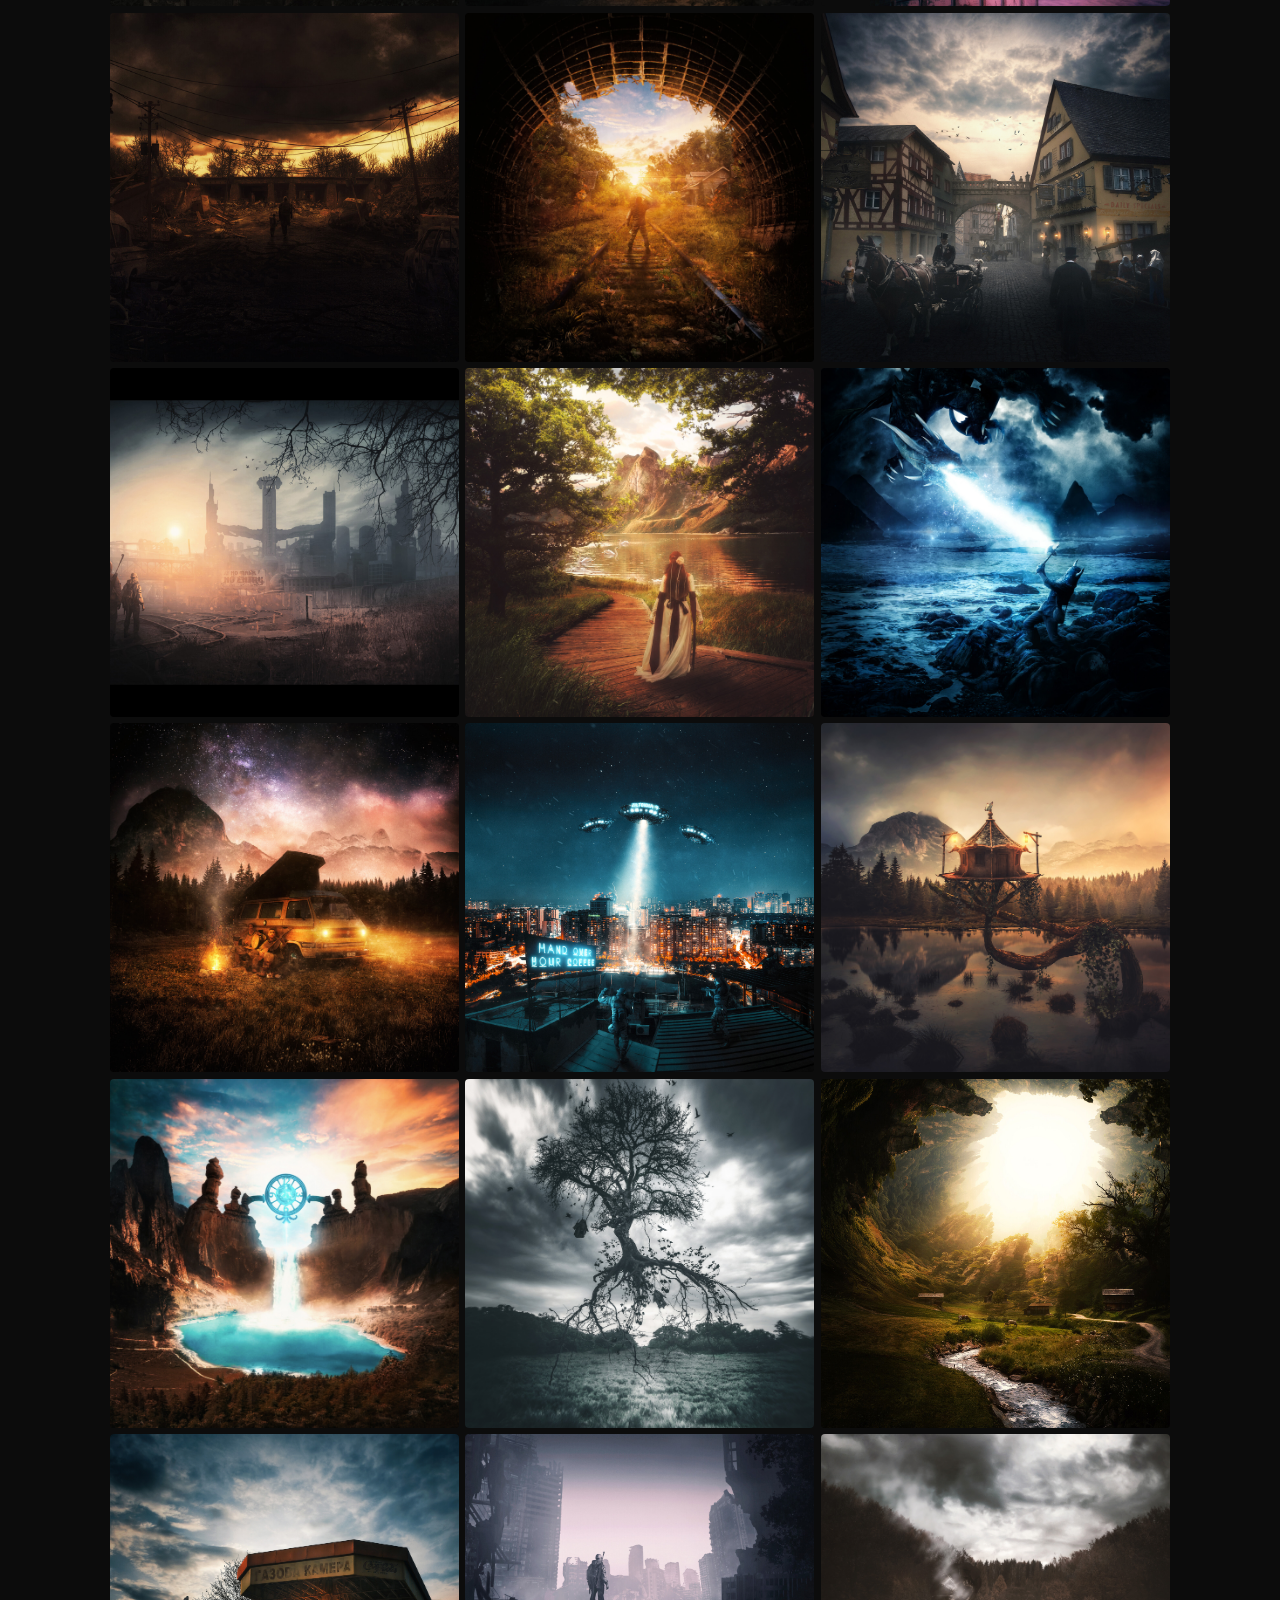
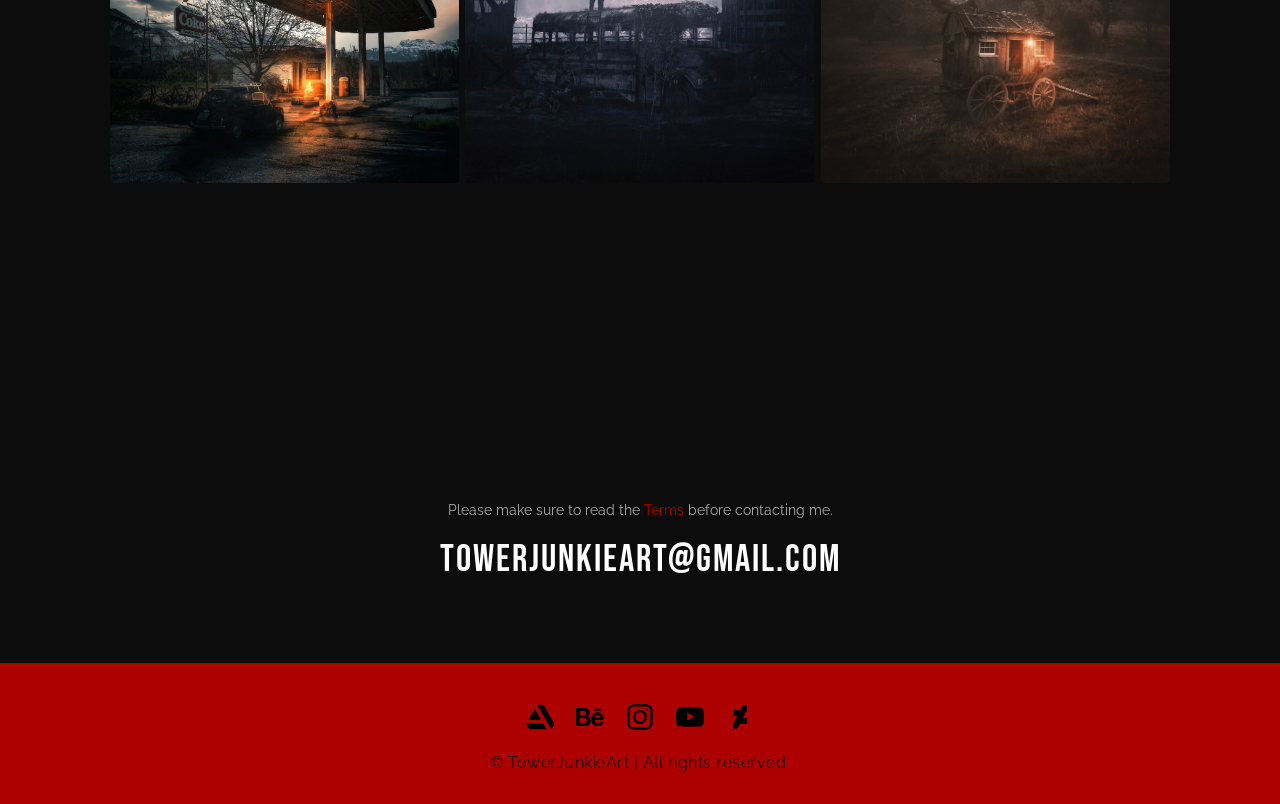
==== commit 24a48960: "Update portfolio.html" ====
--- a/portfolio.html
+++ b/portfolio.html
@@ -241,16 +241,16 @@
     <a class="thumb" href="images/Album Covers/fut.jpg"><img src="images/Album Covers/fut.jpg" alt="fut"></a>
 </figure>
 <figure class="gallery-item" data-category="Album Covers">
-    <a class="thumb" href="images/album covers/mauka.jpg"><img src="images/album covers/mauka.jpg" alt="mauka"></a>
-</figure>
-<figure class="gallery-item" data-category="Album Covers">
-    <a class="thumb" href="images/album covers/thought.jpg"><img src="images/album covers/thought.jpg" alt="thought"></a>
-</figure>
-<figure class="gallery-item" data-category="Album Covers">
-    <a class="thumb" href="images/album covers/thro.jpg"><img src="images/album covers/thro.jpg" alt="thro"></a>
-</figure>
-<figure class="gallery-item" data-category="Album Covers">
-    <a class="thumb" href="images/album covers/UMB.jpg"><img src="images/album covers/UMB.jpg" alt="UMB"></a>
+    <a class="thumb" href="images/Album Covers/mauka.jpg"><img src="images/Album Covers/mauka.jpg" alt="mauka"></a>
+</figure>
+<figure class="gallery-item" data-category="Album Covers">
+    <a class="thumb" href="images/Album Covers/thought.jpg"><img src="images/Album Covers/thought.jpg" alt="thought"></a>
+</figure>
+<figure class="gallery-item" data-category="Album Covers">
+    <a class="thumb" href="images/Album Covers/thro.jpg"><img src="images/Album Covers/thro.jpg" alt="thro"></a>
+</figure>
+<figure class="gallery-item" data-category="Album Covers">
+    <a class="thumb" href="images/Album Covers/UMB.jpg"><img src="images/Album Covers/UMB.jpg" alt="UMB"></a>
 </figure>
 
 <!-- Logo Design -->
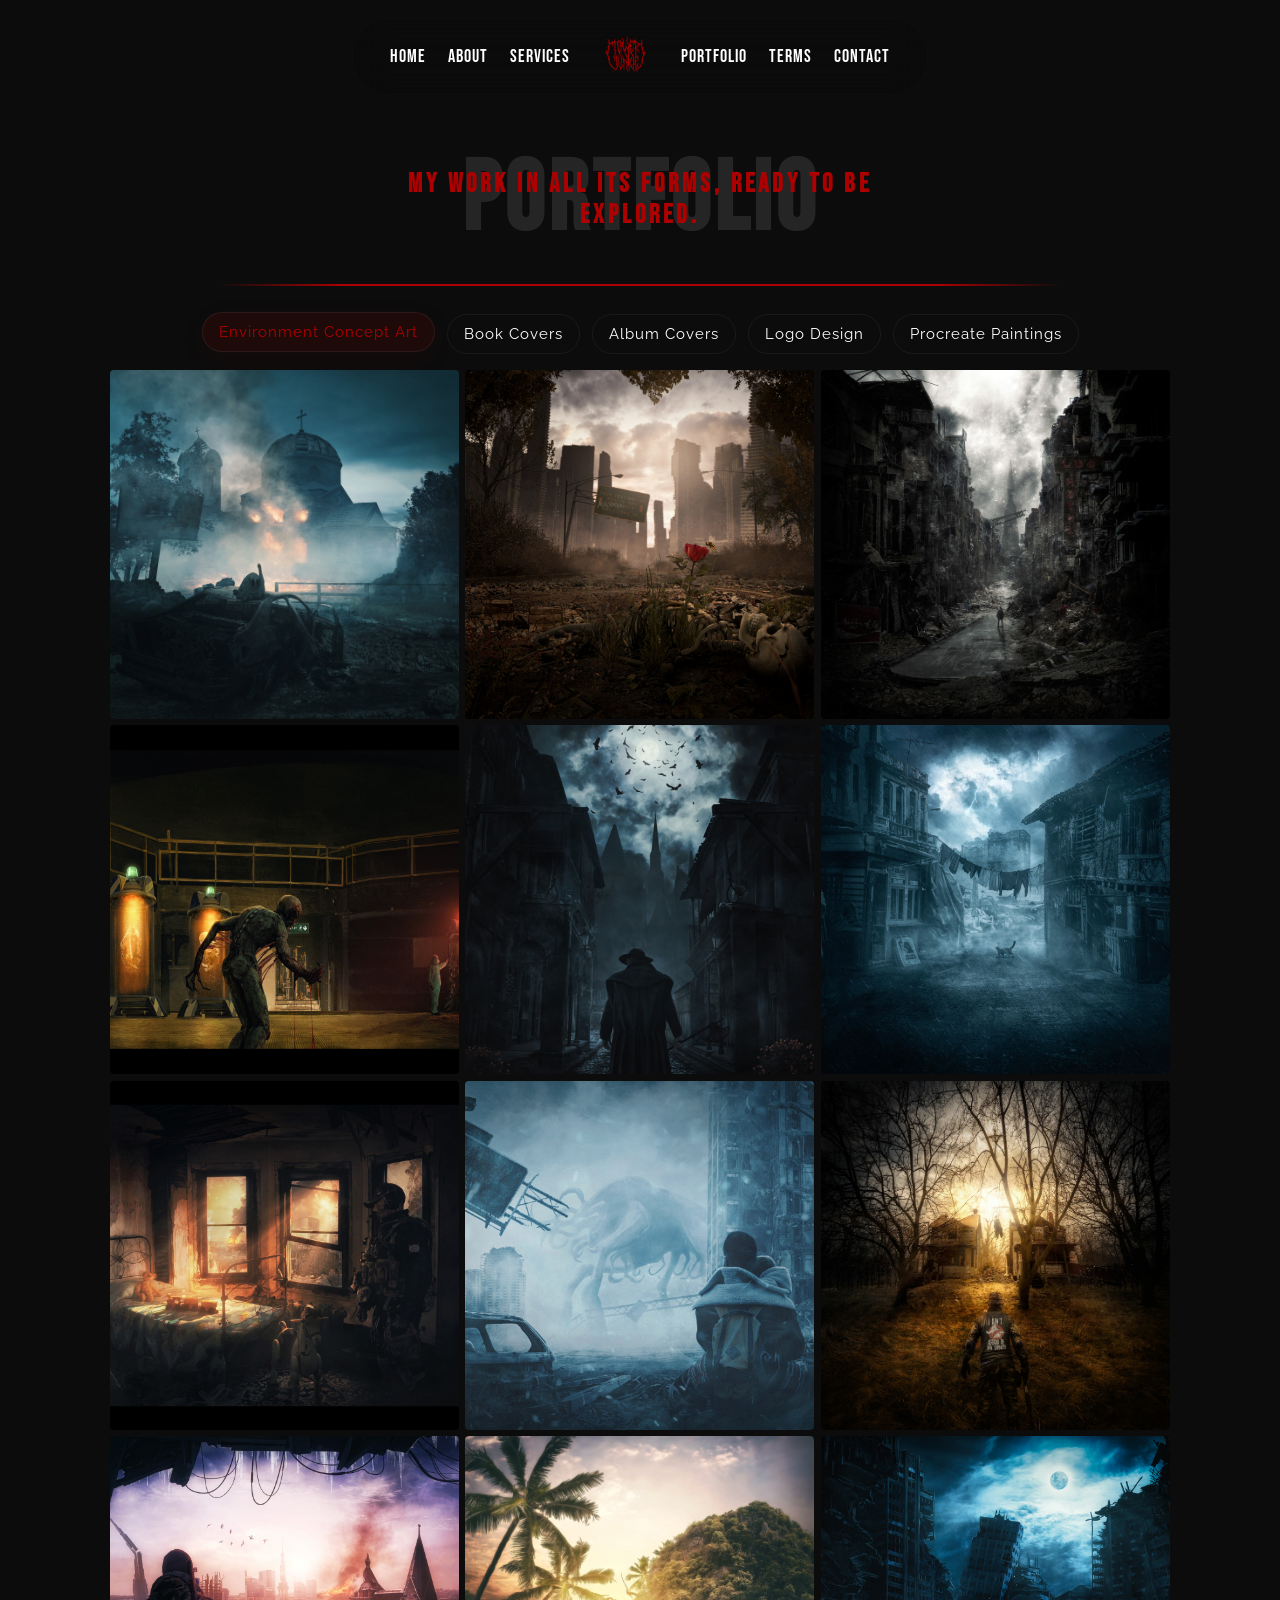
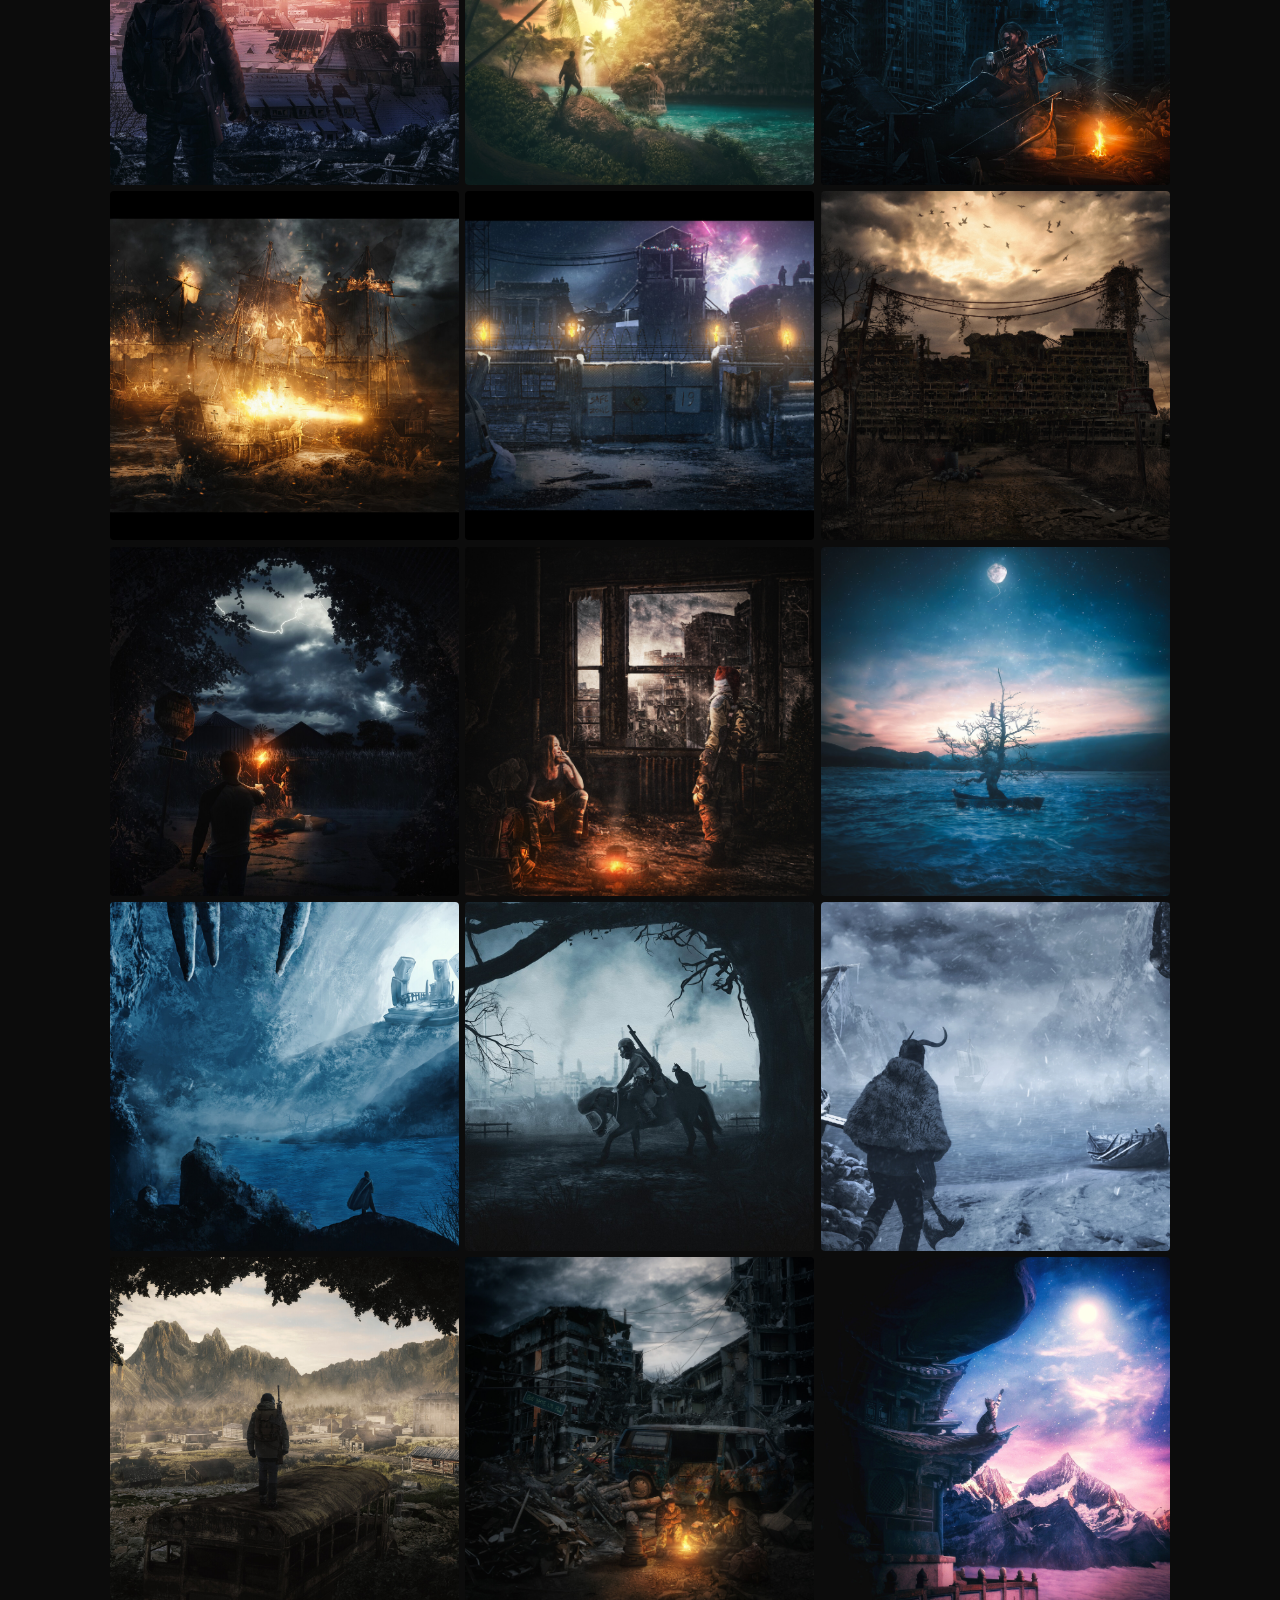
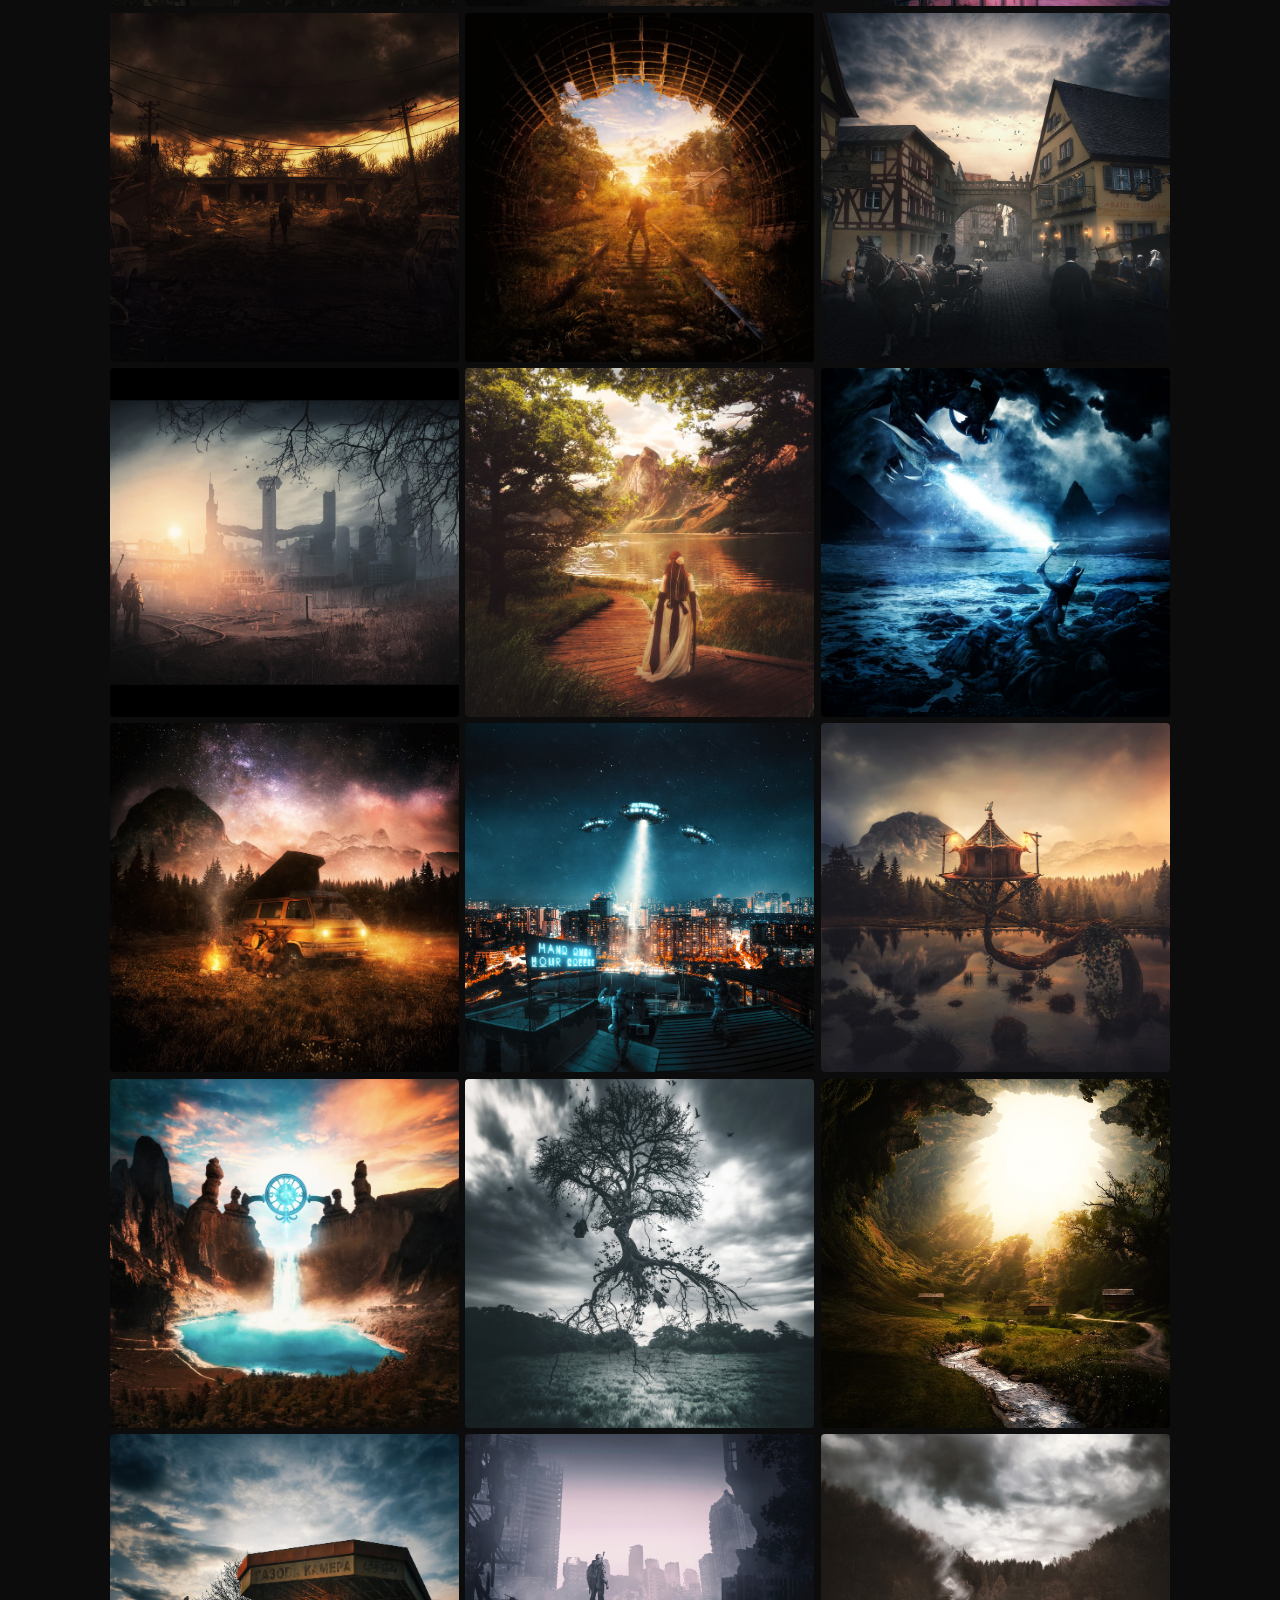
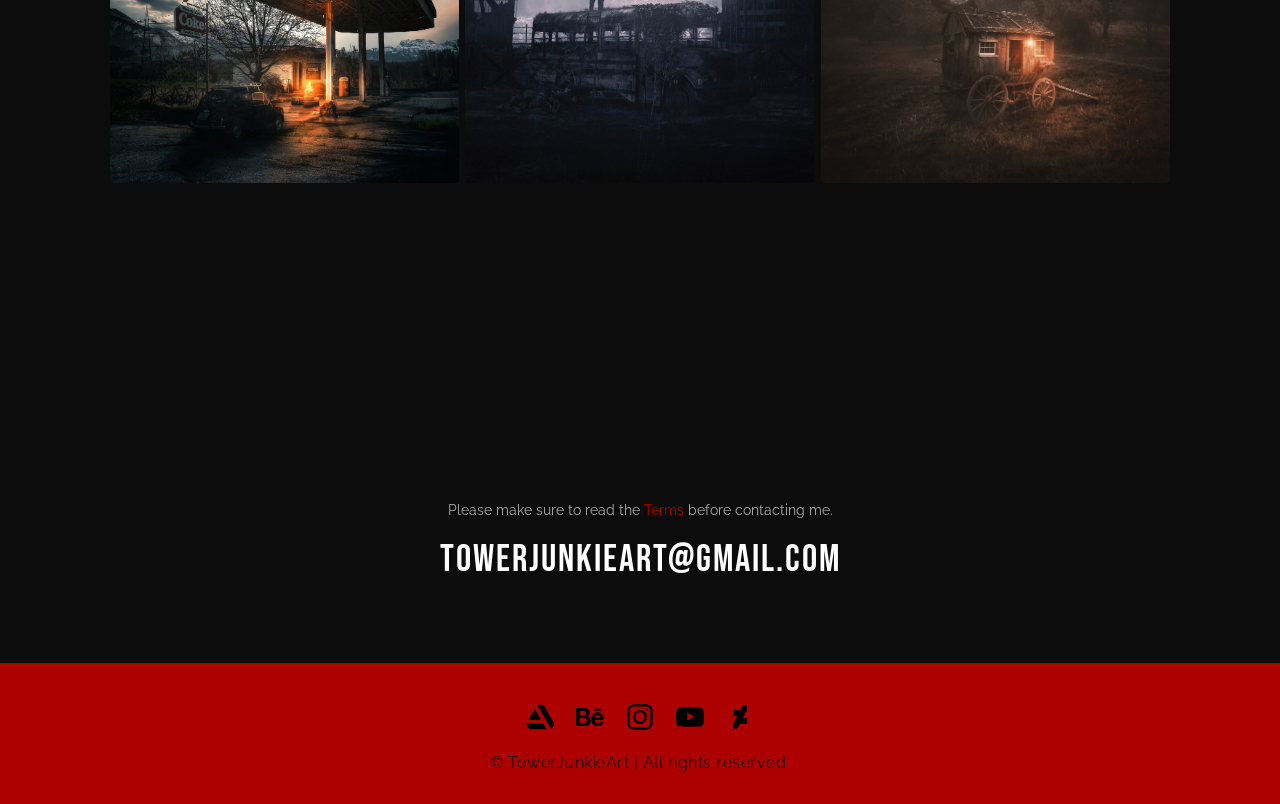
==== commit 547022e2: "Add new book cover images to portfolio Added new book cover images to the gallery section." ====
--- a/portfolio.html
+++ b/portfolio.html
@@ -192,7 +192,21 @@
             <a class="thumb" href="images/Environment Concept Art/env039.jpeg" data-index="38"><img src="images/Environment Concept Art/env039.jpeg" alt="environment 39"></a>
         </figure>
 
-        <!-- Book Covers -->
+       <!-- Book Covers -->
+        <figure class="gallery-item" data-category="Book Covers">
+            <a class="thumb" href="images/Book Covers/new-dom.jpg"><img src="images/Book Covers/new-dom.jpg" alt="New Dom Book Cover" loading="lazy"></a>
+        </figure>
+        <figure class="gallery-item" data-category="Book Covers">
+            <a class="thumb" href="images/Book Covers/new-zmaj.jpg"><img src="images/Book Covers/new-zmaj.jpg" alt="New Zmaj Book Cover" loading="lazy"></a>
+        </figure>
+        <figure class="gallery-item" data-category="Book Covers">
+            <a class="thumb" href="images/Book Covers/new-subject.jpg"><img src="images/Book Covers/new-subject.jpg" alt="New Subject Book Cover" loading="lazy"></a>
+        </figure>
+        <figure class="gallery-item" data-category="Book Covers">
+            <a class="thumb" href="images/Book Covers/new-cuvar.jpg"><img src="images/Book Covers/new-cuvar.jpg" alt="New Cuvar Book Cover" loading="lazy"></a>
+        </figure>
+
+        <!-- Stare slike (Book Covers) -->
         <figure class="gallery-item" data-category="Book Covers">
             <a class="thumb" href="images/Book Covers/b01.jpg" data-index="39"><img src="images/Book Covers/b01.jpg" alt="Book Cover 01"></a>
         </figure>
